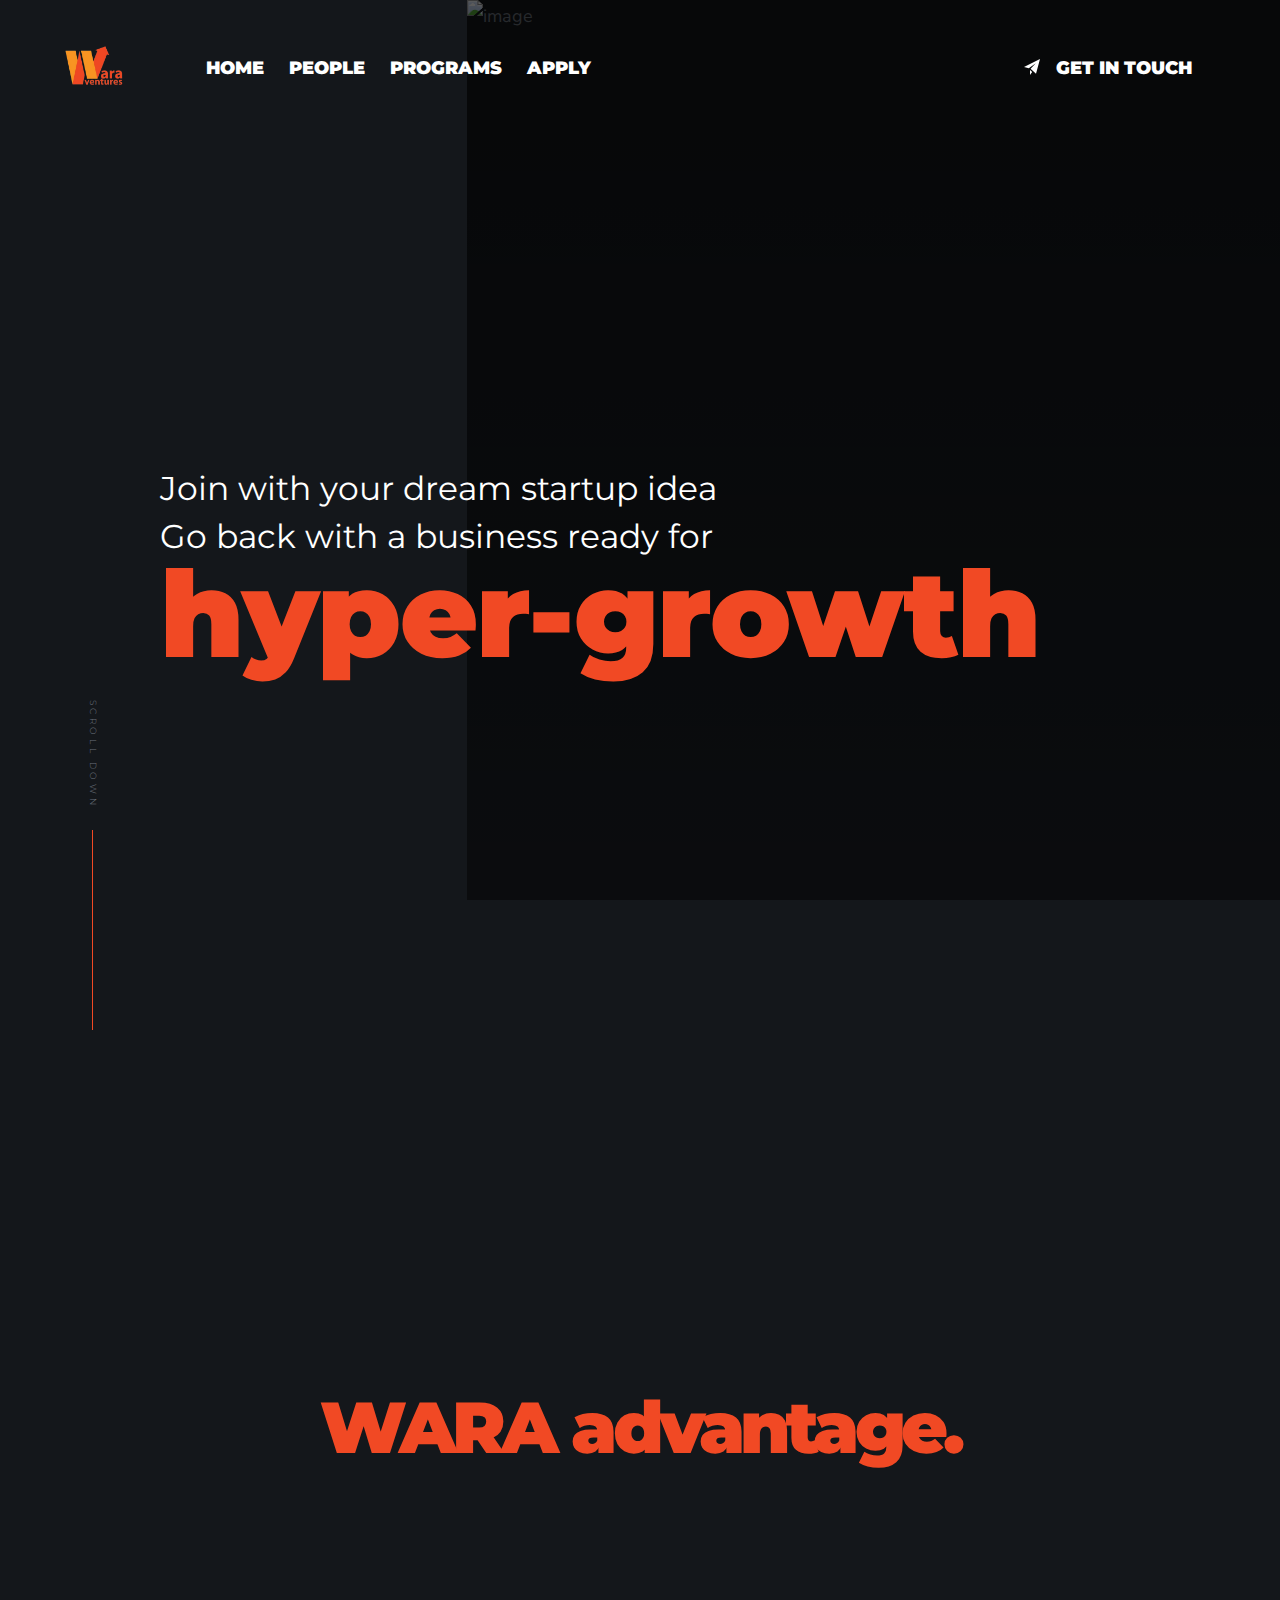
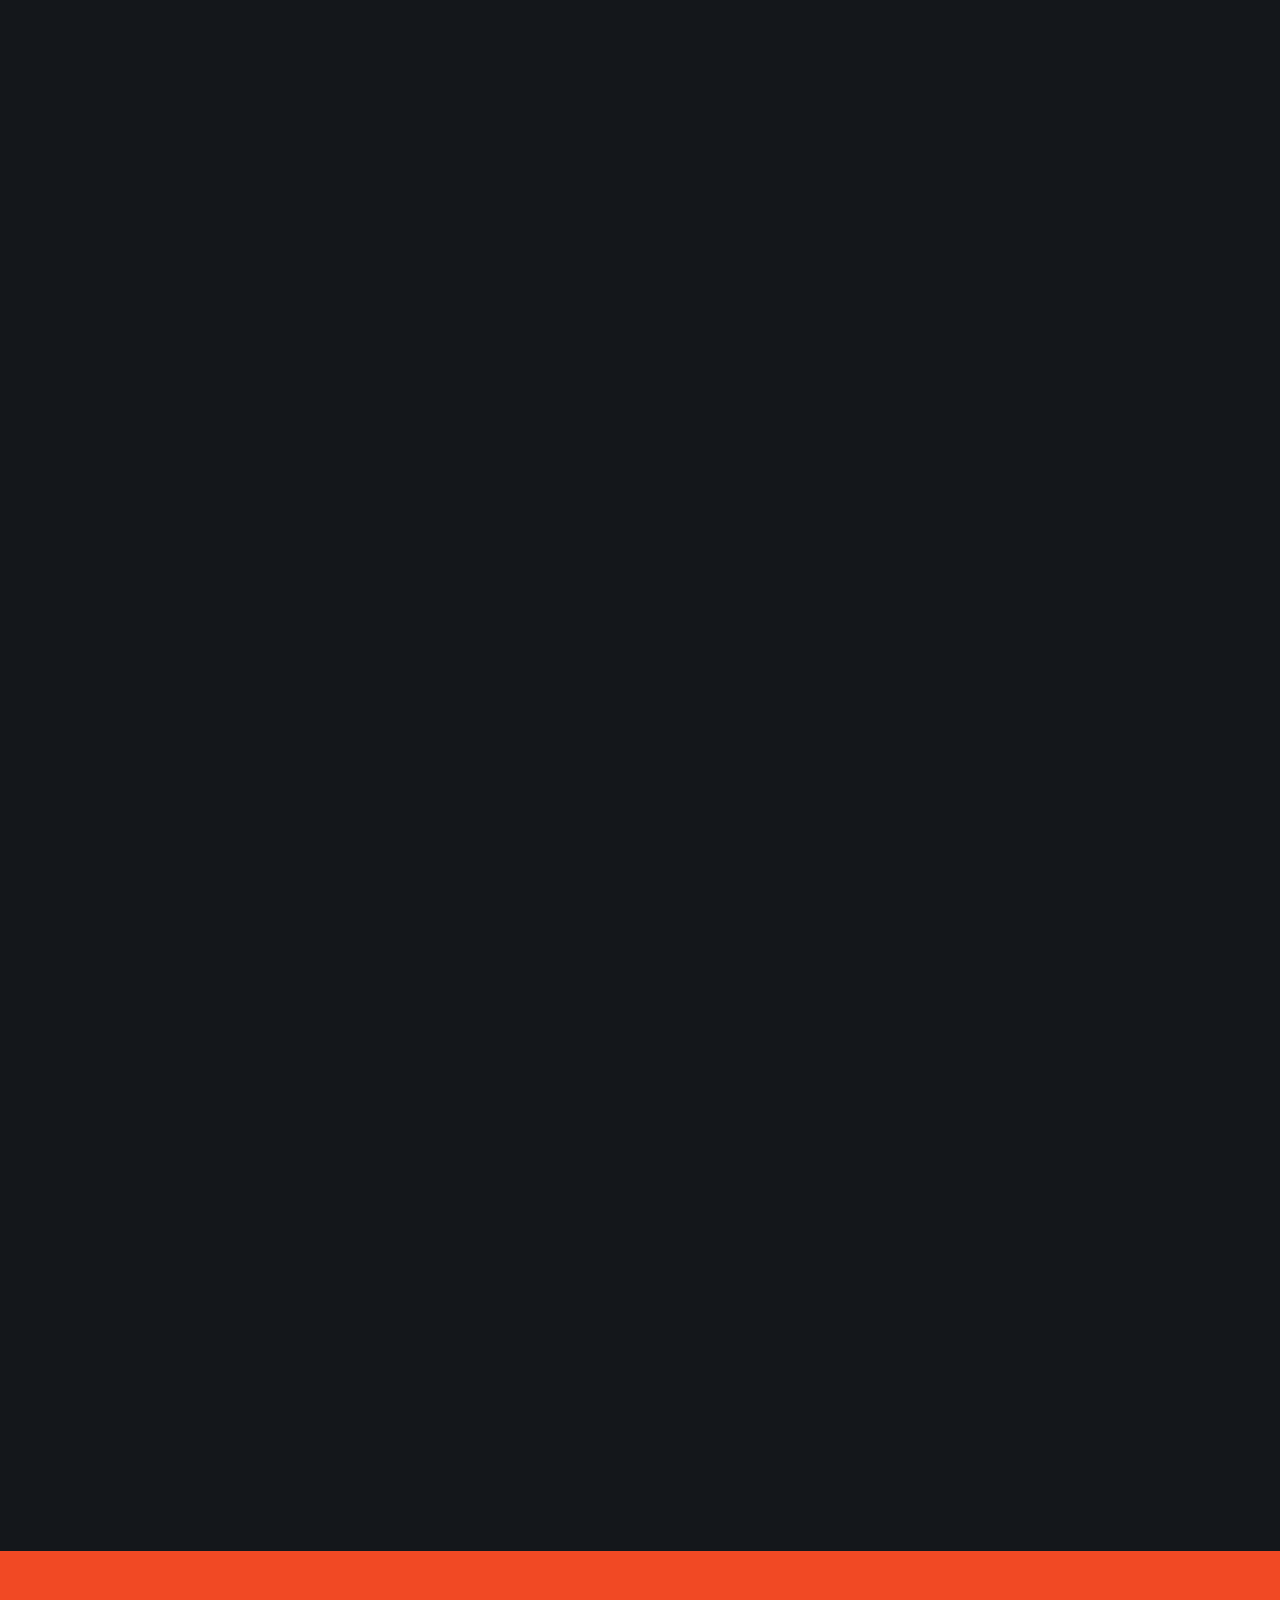
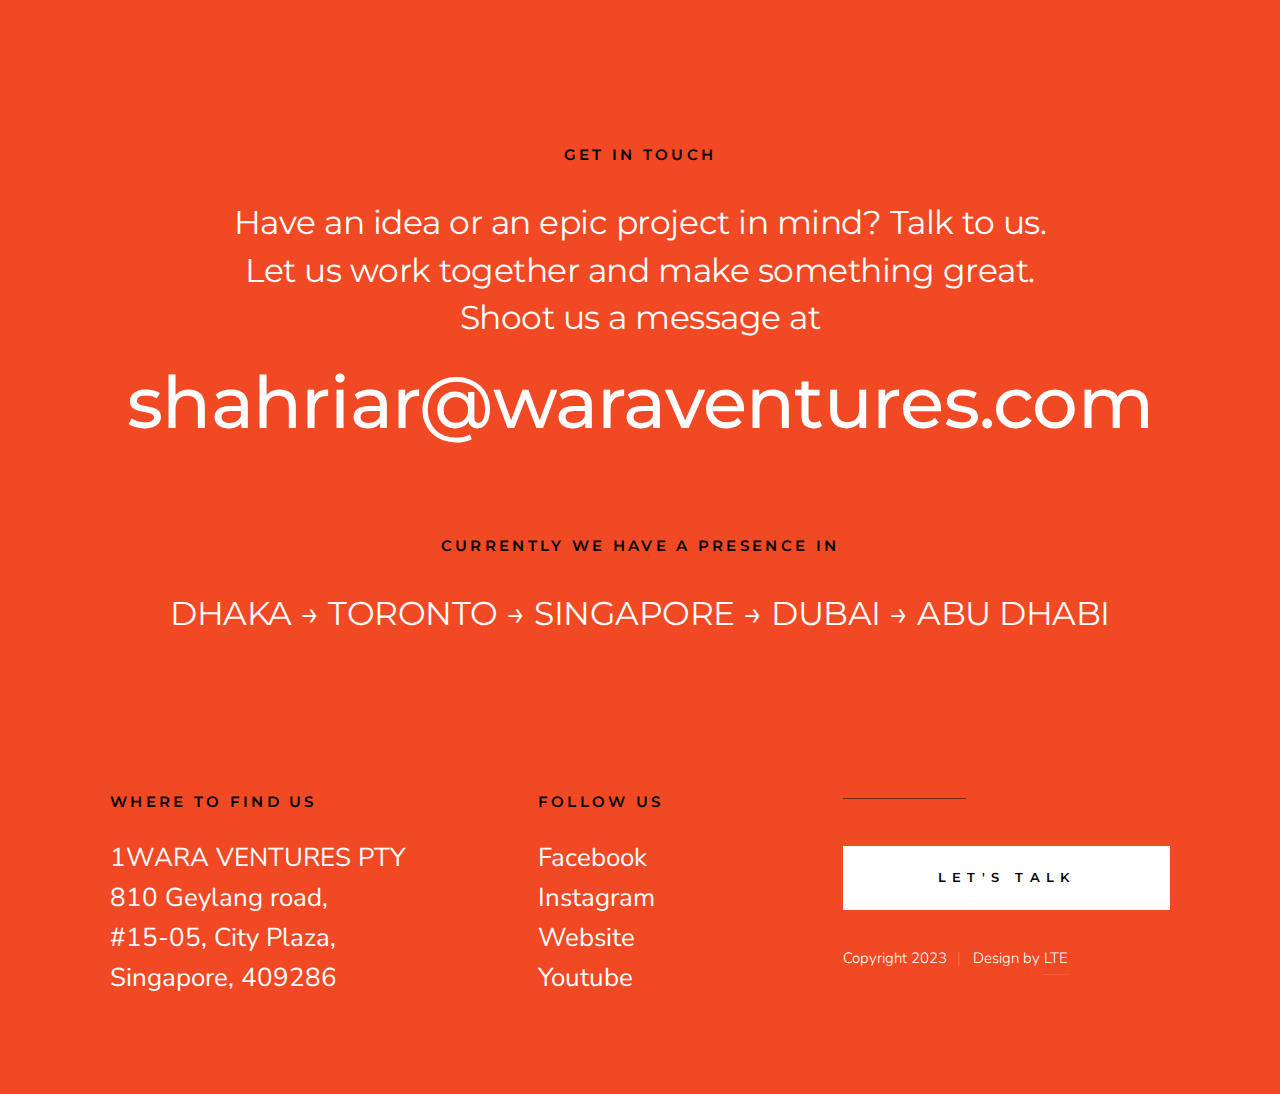
==== index.html @ aa0a1161 "Add files via upload" ====
<!DOCTYPE html>
<html class="no-js" lang="en">
<head>

    <!--- basic page needs
    ================================================== -->
    <meta charset="utf-8">
    <title>wara ventures</title>
    <meta name="description" content="">
    <meta name="author" content="">

    <!-- mobile specific metas
    ================================================== -->
    <meta name="viewport" content="width=device-width, initial-scale=1">

    <!-- CSS
    ================================================== -->
    <link rel="stylesheet" href="css/styles.css">
    <link rel="stylesheet" href="css/vendor.css">
    <link rel="stylesheet" href="css/additional.css">

    <!-- script
    ================================================== -->
    <script src="js/modernizr.js"></script>
    <script defer src="js/fontawesome/all.min.js"></script>

    <!-- favicons
    ================================================== -->
    <link rel="apple-touch-icon" sizes="180x180" href="images/wara_ventures_logo.png">
    <link rel="icon" type="image/png" sizes="32x32" href="images/wara_ventures_logo.png">
    <link rel="icon" type="image/png" sizes="16x16" href="images/wara_ventures_logo.pngg">
    <link rel="manifest" href="site.webmanifest">

 



    <link
    rel="stylesheet"
    href="https://cdnjs.cloudflare.com/ajax/libs/animate.css/4.1.1/animate.min.css"
  />

  <link href="https://unpkg.com/aos@2.3.1/dist/aos.css" rel="stylesheet">


















    <style>
 
 /* opening aniamation */
        /* @import url('https://fonts.googleapis.com/css2?family=Poppins:ital,wght@0,100;0,200;0,300;0,400;0,500;0,600;0,700;0,800;0,900;1,100;1,200;1,300;1,400;1,500;1,600;1,700;1,800;1,900&display=swap'); */
 
        
       .container_opening_page_animation {
         color: #e5e5e5;
         font-size: 50px;
         font-weight: 900;
         text-transform: uppercase;
         height: 90vh;
         display: flex;
         align-items: center;
         justify-content: center;
       }
       
       .animation_opening_page_animation {
         height:60px;
         overflow:hidden;
         margin-left: 1rem;
       }
       
       .animation_opening_page_animation > div > div {
         padding: 0.25rem 0.75rem;
         height:3.81rem;
         margin-bottom: 2.81rem;
         display:inline-block;
       }
       
       .animation_opening_page_animation div:first-child {
         animation: text-animation_opening_page_animation 20s 1;
       }
       
       /* .first div {
         background-color:#20a7d8;
       } */
       /* .second div {
         background-color:#CD921E;
       } */
       /* .third div {
         background-color:#c10528;
       } */
       
       @keyframes text-animation_opening_page_animation {
         0% {margin-top: 0;}
         10% {margin-top: 0;}
         20% {margin-top: -5.62rem;}
         30% {margin-top: -5.62rem;}
         40% {margin-top: -11.24rem;}
         60% {margin-top: -11.24rem;}
         70% {margin-top: -5.62rem;}
         80% {margin-top: -5.62rem;}
         90% {margin-top: 0;}
         100% {margin-top: 0;}
       }
       
       
       
       
       .animation_opening_page_animationa {
         height:60px;
         overflow:hidden;
         margin-left: 1rem;
       }
       
       .animation_opening_page_animationa > div > div {
         padding: 0.25rem 0.75rem;
         height:3.81rem;
         margin-bottom: 2.81rem;
         display:inline-block;
       }
       
       .animation_opening_page_animationa div:first-child {
         animation: text-animation_opening_page_animationa 30s 1;
       }
       
       /* .first div {
         background-color:#20a7d8;
       } */
       /* .second div {
         background-color:#CD921E;
       } */
       /* .third div {
         background-color:#c10528;
       } */
       
       @keyframes text-animation_opening_page_animationa {
         0% {margin-top: 0;}
         10% {margin-top: 0;}
         20% {margin-top: -5.62rem;}
         30% {margin-top: -5.62rem;}
         40% {margin-top: -11.24rem;}
         60% {margin-top: -11.24rem;}
         70% {margin-top: -5.62rem;}
         80% {margin-top: -5.62rem;}
         90% {margin-top: 0;}
         100% {margin-top: 0;}
       }
       
       
       /* Styles for screens with a maximum width of 767px (typical for mobile devices) */
       @media screen and (max-width: 1600px) {
         /* Add your mobile-specific CSS styles here */
         .container_opening_page_animation {
         font-size: 30px;
         height: 90vh;
         }
       }
       
       /* Styles for screens with a maximum width of 767px (typical for mobile devices) */
       @media screen and (max-width: 1024px) {
         /* Add your mobile-specific CSS styles here */
         .container_opening_page_animation {
         font-size: 25px;
         height: 90vh;
         }
       }
       
       /* Styles for screens with a maximum width of 767px (typical for mobile devices) */
       @media screen and (max-width: 767px) {
         /* Add your mobile-specific CSS styles here */
         
         .container_opening_page_animation {
         font-size: 15.5px;
         height: 90vh;
        
       }
       
       }
       
       /* Styles for screens with a maximum width of 480px */
       @media screen and (max-width: 480px) {
         /* Add your mobile-specific CSS styles here */
       
         .container_opening_page_animation {
         font-size: 10px;
         height: 90vh;
        
       }
       
       }
       
       










       /* opening animation */
        
       .space {
        
         font-family: 'Poppins', sans-serif;
         background-color: #151515;  
         z-index: 200;
         position: absolute;
         top: 0;
         left: 0;
         width: 100%;
         height: 100%;
         overflow: hidden;
         animation: space-fade-out 2s linear 4.5s 1 forwards;
         
       }
         
       @keyframes space-fade-out {
         from {
           opacity: 1;
         }
         to {
           opacity: 0;
         }
       }
       @keyframes starsMove {
         to {
           transform: translateY(100%);
         }
       }
       @keyframes smoke {
         30% {
           transform: scale(2);
           opacity: 1;
         }
         31% {
           opacity: 0.5;
         }
       }
       @keyframes rocketShake {
         from {
           transform: rotate(-0.5deg);
         }
         to {
           transform: rotate(0.5deg);
         }
       }
       @keyframes rocketMove {
         0% {
           transform: translateY(0);
         }
         30% {
           transform: translateY(-10%);
         }
         50% {
           transform: translateY(-15%);
         }
         70% {
           transform: translateY(0);
         }
         80% {
           transform: translateY(2%);
         }
         100% {
           transform: translateY(-100%);
         }
       }
       
       






       p{
        color: white;
    }









/* book */

*, *:after, *:before {
  -webkit-box-sizing: border-box;
  -moz-box-sizing: border-box;
  box-sizing: border-box;
}

 

 

ul {
  margin: 0;
  margin-top: 80px;
  padding: 0;
  list-style: none;
}

a {
  color: #777777;
  text-decoration: none;
}

.btnn {
  display: inline-block;
  text-transform: uppercase;
  border: 2px solid #777777;
  margin-top: 50px;
  font-size: 0.7em;
  font-weight: 700;
  line-height: 1em;
  padding: 0.1em 0.4em;
  text-align: center;
  -webkit-transition: color 0.3s, border-color 0.3s;
  -moz-transition: color 0.3s, border-color 0.3s;
  transition: color 0.3s, border-color 0.3s;
}

.btnn:hover {
  border-color: #f14924;
  color: #f14924 ;
}

/* basic grid, only for this demo */
.align {
    clear: both;
  margin-left: -50px ;
  /* width: 150%; */
  max-width: 1270px;
  /* text-align: center; */
}


@media screen and (max-width: 480px) {
        /* Add your mobile-specific CSS styles here */
    
        .align {
  clear: both;
  margin: auto  auto  ;
  width: 100%;
  max-width: 1270px;
  /* text-align: center; */

  padding-top: 100px;
}}




.align > li {
  width: 320px;
  min-height: 300px;
  display: inline-block;
  margin: 30px 20px 30px 30px;
  padding: 0 0 0 60px;
  vertical-align: top;
}
 
.book {
  position: relative;
  width: 100px;
  height: 150px;
  -webkit-perspective: 1000px;
  -moz-perspective: 1000px;
  perspective: 1000px;
  -webkit-transform-style: preserve-3d;
  -moz-transform-style: preserve-3d;
  transform-style: preserve-3d;
}

.book img{
  position: relative;
  width: 100px;
  height: 150px;
  -webkit-perspective: 1000px;
  -moz-perspective: 1000px;
  perspective: 1000px;
  -webkit-transform-style: preserve-3d;
  -moz-transform-style: preserve-3d;
  transform-style: preserve-3d;
}

/*
	2. background & color
*/
/* HARDCOVER FRONT */
.hardcover_front li:first-child {
  background-color: #eee;
  -webkit-backface-visibility: hidden;
  -moz-backface-visibility: hidden;
  backface-visibility: hidden;
}

/* reverse */
.hardcover_front li:last-child {
  background: #fffbec;
}

/* HARDCOVER BACK */
.hardcover_back li:first-child {
  background: #fffbec;
}

/* reverse */
.hardcover_back li:last-child {
  background: #fffbec;
}

.book_spine li:first-child {
  background: #eee;
}

.book_spine li:last-child {
  background: #333;
}

/* thickness of cover */
.hardcover_front li:first-child:after,
.hardcover_front li:first-child:before,
.hardcover_front li:last-child:after,
.hardcover_front li:last-child:before,
.hardcover_back li:first-child:after,
.hardcover_back li:first-child:before,
.hardcover_back li:last-child:after,
.hardcover_back li:last-child:before,
.book_spine li:first-child:after,
.book_spine li:first-child:before,
.book_spine li:last-child:after,
.book_spine li:last-child:before {
  background: #999;
}

/* page */
.page > li {
  background: -webkit-linear-gradient(left, #e1ddd8 0%, #fffbf6 100%);
  background: -moz-linear-gradient(left, #e1ddd8 0%, #fffbf6 100%);
  background: -ms-linear-gradient(left, #e1ddd8 0%, #fffbf6 100%);
  background: linear-gradient(to right, #e1ddd8 0%, #fffbf6 100%);
  box-shadow: inset 0px -1px 2px rgba(50, 50, 50, 0.1), inset -1px 0px 1px rgba(150, 150, 150, 0.2);
  border-radius: 0px 5px 5px 0px;
}

/*
	3. opening cover, back cover and pages
*/
.hardcover_front {
  -webkit-transform: rotateY(-34deg) translateZ(8px);
  -moz-transform: rotateY(-34deg) translateZ(8px);
  transform: rotateY(-34deg) translateZ(8px);
  z-index: 100;
}

.hardcover_back {
  -webkit-transform: rotateY(-15deg) translateZ(-8px);
  -moz-transform: rotateY(-15deg) translateZ(-8px);
  transform: rotateY(-15deg) translateZ(-8px);
}

.page li:nth-child(1) {
  -webkit-transform: rotateY(-28deg);
  -moz-transform: rotateY(-28deg);
  transform: rotateY(-28deg);
}

.page li:nth-child(2) {
  -webkit-transform: rotateY(-30deg);
  -moz-transform: rotateY(-30deg);
  transform: rotateY(-30deg);
}

.page li:nth-child(3) {
  -webkit-transform: rotateY(-32deg);
  -moz-transform: rotateY(-32deg);
  transform: rotateY(-32deg);
}

.page li:nth-child(4) {
  -webkit-transform: rotateY(-34deg);
  -moz-transform: rotateY(-34deg);
  transform: rotateY(-34deg);
}

.page li:nth-child(5) {
  -webkit-transform: rotateY(-36deg);
  -moz-transform: rotateY(-36deg);
  transform: rotateY(-36deg);
}

/*
	4. position, transform & transition
*/
.hardcover_front,
.hardcover_back,
.book_spine,
.hardcover_front li,
.hardcover_back li,
.book_spine li {
  position: absolute;
  top: 0;
  left: 0;
  width: 100%;
  height: 100%;
  -webkit-transform-style: preserve-3d;
  -moz-transform-style: preserve-3d;
  transform-style: preserve-3d;
}

.hardcover_front,
.hardcover_back {
  -webkit-transform-origin: 0% 100%;
  -moz-transform-origin: 0% 100%;
  transform-origin: 0% 100%;
}

.hardcover_front {
  -webkit-transition: all 0.8s ease, z-index 0.6s;
  -moz-transition: all 0.8s ease, z-index 0.6s;
  transition: all 0.8s ease, z-index 0.6s;
}

/* HARDCOVER front */
.hardcover_front li:first-child {
  cursor: default;
  -webkit-user-select: none;
  -moz-user-select: none;
  user-select: none;
  -webkit-transform: translateZ(2px);
  -moz-transform: translateZ(2px);
  transform: translateZ(2px);
}

.hardcover_front li:last-child {
  -webkit-transform: rotateY(180deg) translateZ(2px);
  -moz-transform: rotateY(180deg) translateZ(2px);
  transform: rotateY(180deg) translateZ(2px);
}

/* HARDCOVER back */
.hardcover_back li:first-child {
  -webkit-transform: translateZ(2px);
  -moz-transform: translateZ(2px);
  transform: translateZ(2px);
}

.hardcover_back li:last-child {
  -webkit-transform: translateZ(-2px);
  -moz-transform: translateZ(-2px);
  transform: translateZ(-2px);
}

/* thickness of cover */
.hardcover_front li:first-child:after,
.hardcover_front li:first-child:before,
.hardcover_front li:last-child:after,
.hardcover_front li:last-child:before,
.hardcover_back li:first-child:after,
.hardcover_back li:first-child:before,
.hardcover_back li:last-child:after,
.hardcover_back li:last-child:before,
.book_spine li:first-child:after,
.book_spine li:first-child:before,
.book_spine li:last-child:after,
.book_spine li:last-child:before {
  position: absolute;
  top: 0;
  left: 0;
}

/* HARDCOVER front */
.hardcover_front li:first-child:after,
.hardcover_front li:first-child:before {
  width: 4px;
  height: 100%;
}

.hardcover_front li:first-child:after {
  -webkit-transform: rotateY(90deg) translateZ(-2px) translateX(2px);
  -moz-transform: rotateY(90deg) translateZ(-2px) translateX(2px);
  transform: rotateY(90deg) translateZ(-2px) translateX(2px);
}

.hardcover_front li:first-child:before {
  -webkit-transform: rotateY(90deg) translateZ(158px) translateX(2px);
  -moz-transform: rotateY(90deg) translateZ(158px) translateX(2px);
  transform: rotateY(90deg) translateZ(158px) translateX(2px);
}

.hardcover_front li:last-child:after,
.hardcover_front li:last-child:before {
  width: 4px;
  height: 160px;
}

.hardcover_front li:last-child:after {
  -webkit-transform: rotateX(90deg) rotateZ(90deg) translateZ(80px) translateX(-2px) translateY(-78px);
  -moz-transform: rotateX(90deg) rotateZ(90deg) translateZ(80px) translateX(-2px) translateY(-78px);
  transform: rotateX(90deg) rotateZ(90deg) translateZ(80px) translateX(-2px) translateY(-78px);
}

.hardcover_front li:last-child:before {
  box-shadow: 0px 0px 30px 5px #333;
  -webkit-transform: rotateX(90deg) rotateZ(90deg) translateZ(-140px) translateX(-2px) translateY(-78px);
  -moz-transform: rotateX(90deg) rotateZ(90deg) translateZ(-140px) translateX(-2px) translateY(-78px);
  transform: rotateX(90deg) rotateZ(90deg) translateZ(-140px) translateX(-2px) translateY(-78px);
}

/* thickness of cover */
.hardcover_back li:first-child:after,
.hardcover_back li:first-child:before {
  width: 4px;
  height: 100%;
}

.hardcover_back li:first-child:after {
  -webkit-transform: rotateY(90deg) translateZ(-2px) translateX(2px);
  -moz-transform: rotateY(90deg) translateZ(-2px) translateX(2px);
  transform: rotateY(90deg) translateZ(-2px) translateX(2px);
}

.hardcover_back li:first-child:before {
  -webkit-transform: rotateY(90deg) translateZ(158px) translateX(2px);
  -moz-transform: rotateY(90deg) translateZ(158px) translateX(2px);
  transform: rotateY(90deg) translateZ(158px) translateX(2px);
}

.hardcover_back li:last-child:after,
.hardcover_back li:last-child:before {
  width: 4px;
  height: 160px;
}

.hardcover_back li:last-child:after {
  -webkit-transform: rotateX(90deg) rotateZ(90deg) translateZ(80px) translateX(2px) translateY(-78px);
  -moz-transform: rotateX(90deg) rotateZ(90deg) translateZ(80px) translateX(2px) translateY(-78px);
  transform: rotateX(90deg) rotateZ(90deg) translateZ(80px) translateX(2px) translateY(-78px);
}

.hardcover_back li:last-child:before {
  box-shadow: 10px -1px 80px 20px #666;
  -webkit-transform: rotateX(90deg) rotateZ(90deg) translateZ(-140px) translateX(2px) translateY(-78px);
  -moz-transform: rotateX(90deg) rotateZ(90deg) translateZ(-140px) translateX(2px) translateY(-78px);
  transform: rotateX(90deg) rotateZ(90deg) translateZ(-140px) translateX(2px) translateY(-78px);
}

/* BOOK SPINE */
.book_spine {
  -webkit-transform: rotateY(60deg) translateX(-5px) translateZ(-12px);
  -moz-transform: rotateY(60deg) translateX(-5px) translateZ(-12px);
  transform: rotateY(60deg) translateX(-5px) translateZ(-12px);
  width: 16px;
  z-index: 0;
}

.book_spine li:first-child {
  -webkit-transform: translateZ(2px);
  -moz-transform: translateZ(2px);
  transform: translateZ(2px);
}

.book_spine li:last-child {
  -webkit-transform: translateZ(-2px);
  -moz-transform: translateZ(-2px);
  transform: translateZ(-2px);
}

/* thickness of book spine */
.book_spine li:first-child:after,
.book_spine li:first-child:before {
  width: 4px;
  height: 100%;
}

.book_spine li:first-child:after {
  -webkit-transform: rotateY(90deg) translateZ(-2px) translateX(2px);
  -moz-transform: rotateY(90deg) translateZ(-2px) translateX(2px);
  transform: rotateY(90deg) translateZ(-2px) translateX(2px);
}

.book_spine li:first-child:before {
  -webkit-transform: rotateY(-90deg) translateZ(-12px);
  -moz-transform: rotateY(-90deg) translateZ(-12px);
  transform: rotateY(-90deg) translateZ(-12px);
}

.book_spine li:last-child:after,
.book_spine li:last-child:before {
  width: 4px;
  height: 16px;
}

.book_spine li:last-child:after {
  -webkit-transform: rotateX(90deg) rotateZ(90deg) translateZ(8px) translateX(2px) translateY(-6px);
  -moz-transform: rotateX(90deg) rotateZ(90deg) translateZ(8px) translateX(2px) translateY(-6px);
  transform: rotateX(90deg) rotateZ(90deg) translateZ(8px) translateX(2px) translateY(-6px);
}

.book_spine li:last-child:before {
  box-shadow: 5px -1px 100px 40px rgba(0, 0, 0, 0.2);
  -webkit-transform: rotateX(90deg) rotateZ(90deg) translateZ(-210px) translateX(2px) translateY(-6px);
  -moz-transform: rotateX(90deg) rotateZ(90deg) translateZ(-210px) translateX(2px) translateY(-6px);
  transform: rotateX(90deg) rotateZ(90deg) translateZ(-210px) translateX(2px) translateY(-6px);
}

.page,
.page > li {
  position: absolute;
  top: 0;
  left: 0;
  -webkit-transform-style: preserve-3d;
  -moz-transform-style: preserve-3d;
  transform-style: preserve-3d;
}

.page {
  width: 100%;
  height: 98%;
  top: 1%;
  left: 3%;
  z-index: 10;
}

.page > li {
  width: 100%;
  height: 100%;
  -webkit-transform-origin: left center;
  -moz-transform-origin: left center;
  transform-origin: left center;
  -webkit-transition-property: transform;
  -moz-transition-property: transform;
  transition-property: transform;
  -webkit-transition-timing-function: ease;
  -moz-transition-timing-function: ease;
  transition-timing-function: ease;
}

.page > li:nth-child(1) {
  -webkit-transition-duration: 0.6s;
  -moz-transition-duration: 0.6s;
  transition-duration: 0.6s;
}

.page > li:nth-child(2) {
  -webkit-transition-duration: 0.6s;
  -moz-transition-duration: 0.6s;
  transition-duration: 0.6s;
}

.page > li:nth-child(3) {
  -webkit-transition-duration: 0.4s;
  -moz-transition-duration: 0.4s;
  transition-duration: 0.4s;
}

.page > li:nth-child(4) {
  -webkit-transition-duration: 0.5s;
  -moz-transition-duration: 0.5s;
  transition-duration: 0.5s;
}

.page > li:nth-child(5) {
  -webkit-transition-duration: 0.6s;
  -moz-transition-duration: 0.6s;
  transition-duration: 0.6s;
}

/*
	5. events
*/
.book:hover > .hardcover_front {
  -webkit-transform: rotateY(-145deg) translateZ(0);
  -moz-transform: rotateY(-145deg) translateZ(0);
  transform: rotateY(-145deg) translateZ(0);
  z-index: 0;
}

.book:hover > .page li:nth-child(1) {
  -webkit-transform: rotateY(-30deg);
  -moz-transform: rotateY(-30deg);
  transform: rotateY(-30deg);
  -webkit-transition-duration: 1.5s;
  -moz-transition-duration: 1.5s;
  transition-duration: 1.5s;
}

.book:hover > .page li:nth-child(2) {
  -webkit-transform: rotateY(-35deg);
  -moz-transform: rotateY(-35deg);
  transform: rotateY(-35deg);
  -webkit-transition-duration: 1.8s;
  -moz-transition-duration: 1.8s;
  transition-duration: 1.8s;
}

.book:hover > .page li:nth-child(3) {
  -webkit-transform: rotateY(-118deg);
  -moz-transform: rotateY(-118deg);
  transform: rotateY(-118deg);
  -webkit-transition-duration: 1.6s;
  -moz-transition-duration: 1.6s;
  transition-duration: 1.6s;
}

.book:hover > .page li:nth-child(4) {
  -webkit-transform: rotateY(-130deg);
  -moz-transform: rotateY(-130deg);
  transform: rotateY(-130deg);
  -webkit-transition-duration: 1.4s;
  -moz-transition-duration: 1.4s;
  transition-duration: 1.4s;
}

.book:hover > .page li:nth-child(5) {
  -webkit-transform: rotateY(-140deg);
  -moz-transform: rotateY(-140deg);
  transform: rotateY(-140deg);
  -webkit-transition-duration: 1.2s;
  -moz-transition-duration: 1.2s;
  transition-duration: 1.2s;
}

/*
	6. Bonus
*/
/* cover CSS */
.coverDesign {
  position: absolute;
  top: 0;
  left: 0;
  bottom: 0;
  right: 0;
  overflow: hidden;
  -webkit-backface-visibility: hidden;
  -moz-backface-visibility: hidden;
  backface-visibility: hidden;
}

.coverDesign::after {
  background-image: -webkit-linear-gradient(-135deg, rgba(255, 255, 255, 0.45) 0%, transparent 100%);
  background-image: -moz-linear-gradient(-135deg, rgba(255, 255, 255, 0.45) 0%, transparent 100%);
  background-image: linear-gradient(-135deg, rgba(255, 255, 255, 0.45) 0%, rgba(0, 0, 0, 0) 100%);
  position: absolute;
  top: 0;
  left: 0;
  bottom: 0;
  right: 0;
}

.coverDesign h1 {
  color: #fff;
  font-size: 2.2em;
  letter-spacing: 0.05em;
  text-align: center;
  margin: 54% 0 0 0;
  text-shadow: -1px -1px 0 rgba(0, 0, 0, 0.1);
}

.coverDesign p {
  color: #f8f8f8;
  font-size: 1em;
  text-align: center;
  text-shadow: -1px -1px 0 rgba(0, 0, 0, 0.1);
}

.yellow {
  background-color: #f1c40f;
  background-image: -webkit-linear-gradient(top, #f1c40f 58%, #e7ba07 0%);
  background-image: -moz-linear-gradient(top, #f1c40f 58%, #e7ba07 0%);
  background-image: linear-gradient(to bottom, #f1c40f 58%, #e7ba07 0%);
}

.blue {
  background-color: #3498db;
  background-image: -webkit-linear-gradient(top, #3498db 58%, #2a90d4 0%);
  background-image: -moz-linear-gradient(top, #3498db 58%, #2a90d4 0%);
  background-image: linear-gradient(to bottom, #3498db 58%, #2a90d4 0%);
}

.grey {
  background-color: #f8e9d1;
  background-image: -webkit-linear-gradient(top, #f8e9d1 58%, #e7d5b7 0%);
  background-image: -moz-linear-gradient(top, #f8e9d1 58%, #e7d5b7 0%);
  background-image: linear-gradient(to bottom, #f8e9d1 58%, #e7d5b7 0%);
}

/* Basic ribbon */
.ribbon {
  color: #fff;
  display: block;
  font-size: 0.7em;
  position: absolute;
  top: 11px;
  right: 1px;
  width: 40px;
  height: 20px;
  line-height: 20px;
  letter-spacing: 0.15em;
  text-align: center;
  -webkit-transform: rotateZ(45deg) translateZ(1px);
  -moz-transform: rotateZ(45deg) translateZ(1px);
  transform: rotateZ(45deg) translateZ(1px);
  -webkit-backface-visibility: hidden;
  -moz-backface-visibility: hidden;
  backface-visibility: hidden;
  z-index: 10;
}
.ribbon.new {
  background: #63c930;
}
.ribbon.new:before, .ribbon.new:after {
  border-bottom: 20px solid #63c930;
}
.ribbon.bestseller {
  background: #c0392b;
}
.ribbon.bestseller:before, .ribbon.bestseller:after {
  border-bottom: 20px solid #c0392b;
}

.ribbon::before,
.ribbon::after {
  position: absolute;
  top: -20px;
  width: 0;
  height: 0;
  border-top: 20px solid transparent;
}

.ribbon::before {
  left: -20px;
  border-left: 20px solid transparent;
}

.ribbon::after {
  right: -20px;
  border-right: 20px solid transparent;
}

/* figcaption */
figcaption.ccc {
 
 
  text-align: left;
  position: absolute;
  bottom: -20%;
  left: 160px;
  width: 200px;
 

  font-family: var(--font-2);
    font-weight: 500;
    font-size: var(--text-lg);
    line-height: var(--vspace-1_25);
 
    margin-bottom: var(--vspace-0_5);
}

.btnn_outside_book{
  margin-top: -60%;
  background-color: #f14924;
  color: white;
  padding: 5px 10px;
  border-radius: 100px;
  font-size: 1.5rem;
}
  

 

/* Media Queries */
@media screen and (max-width: 37.8125em) {
  .align > li {
    width: 100%;
    min-height: 300px;
    height: auto;
    padding: 0;
    margin: 0 0 0px 5px;
 
  }

  .book {
    margin: 0 auto;
    
  }

  figcaption.ccc{
    text-align: center;
  
    width: 320px;
    top: 180px;
    padding-left: 0;
    left: -95px;
    font-size: 90%;

    font-size: var(--text-md);
        line-height: var(--vspace-1);
        
  }

  .component_book{
    margin-top: 20px;
    padding-bottom: 40px;
  }
 
  
}


 




/* Gradient Background Follows Cursor */

/* Gradient CSS */
/* .blob {
    display: flex;
    justify-content: center;
    align-items: center;
    width: 650px;
    height: 650px;
    border-radius: 100%;
    background-image: linear-gradient(#f99522 10%, #f8a145);
    filter: blur(450px);
    transition: all 450ms ease-out;
    position: fixed;
    pointer-events: none;
    left: 0;
    top: 0;
    transform: translate(calc(-50% + 15px), -50%);
    z-index: 1;
} */


    #portfolio{
      margin-top: -270px;
    }

    .s-portfolio__list{
      margin-top: -170px;
    }



    /* Media Queries */
    @media screen and (max-width: 1200PX) {
  #portfolio{
      margin-top: -200px;
    }
}
@media screen and (max-width: 500PX) {
  #portfolio{
      margin-top: -200px;
    }
}

@media screen and (max-width: 400PX) {
  #portfolio{
      margin-top: -150px;
    }
}



    /* Media Queries */
    @media screen and (max-width: 800PX) {
      .s-portfolio__list{
      margin-top: -150px;
    }

}
 
@media screen and (max-width: 600PX) {
  .s-portfolio__list{
      margin-top: -100px;
    }

    #portfolio{
      margin-bottom: -10px;
    }
}


@media screen and (max-width: 500PX) {
  .s-portfolio__list{
      margin-top: -140px;
    }
  
}



.service-icon{
  padding-bottom: 80px;
}
 </style>













</head>
 


      <!-- Opening Animation
    ================================================== -->

<!-- 
<div id="opening-animation" class="container_opening_page_animation space">
    <section class="animation_opening_page_animation"  >
    <div class="first"><div>Join with</div></div>
    <div class="second"><div>Go back with</div></div>
  </section>

  
  <section class="animation_opening_page_animationa animate__animated animate__slideInRight" style=" animation-duration: 2.0s;" >
    <div class="first"><div>your dream startup idea</div></div>
    <div class="second"><div>a business ready for hyper-growth</div></div>
  </section>

 
    
</div> -->

<!-- <div class="blob"></div> -->
<body id="top">

      <!-- preloader
    ================================================== -->
    <!-- <div id="preloader">
        <div id="loader" class="dots-fade">
            <div></div>
            <div></div>
            <div></div>
        </div>
        
    </div> -->
    <!-- <div transition-style="in:circle:hesitate" style="animation-duration: 4s;"> -->

   
    <!-- <div> -->
   
      <main>
 
        <!--Gradient-->
         
         
            <!-- header
            ================================================== -->
            <header class="s-header  animate__slower">


              <!-- <header class="s-header animate__animated animate__fadeInDownBig  "> -->
        
                <div class="s-header__logo">
                    <a href="index.html">
                        <img class="button" cursor="link" src="images/wara_ventures_logo.png" alt="Homepage">
                    </a>
                </div>
        
                <div class="s-header__content">
            
                    <nav class="s-header__nav-wrap " >
                        <ul class="s-header__nav  ">
                          <li><a href="index.html" title="Home">Home</a></li>
                          <li><a href="people.html" title="People">People</a></li>
                          <li><a  href="program.html" title="Program">Programs</a></li>
                            <li><a  href="apply.html" title="Apply">Apply</a></li>
                        </ul>
                    </nav> <!-- end s-header__nav-wrap -->
        

                
                    <a href="https://mail.google.com/mail/?view=cm&to=shahriar@waraventures.com" class="btn btn--primary btn--small  get_in_touch" style="background-color: transparent; border: none; 
                     list-style: none;
    font-family: var(--font-2);
    font-weight: 900;
    font-size: 1.8rem;
    line-height: 6rem;
    padding-top: 1.4rem;
    padding-bottom: 1.4rem;
    margin: 0;
    text-transform: uppercase;
    letter-spacing: 0em; 
    color: var(--color-white); 
                   ">
                        <svg xmlns="http://www.w3.org/2000/svg" width="24" height="24" viewBox="0 0 24 24"><path d="M24 0l-6 22-8.129-7.239 7.802-8.234-10.458 7.227-7.215-1.754 24-12zm-15 16.668v7.332l3.258-4.431-3.258-2.901z"/></svg>
                        Get In Touch
                    </a>
        
                </div> <!-- end header-content -->
        
                <a class="s-header__menu-toggle" href="#0"><span>Menu</span></a>
        
            </header> <!-- end s-header -->

 
            
            <div transition-style="in:square:center"  >
             
            <!-- hero
            ================================================== -->
            <section id="hero" class="s-hero target-section">
        
                <div class="s-hero__bg">
                    <div class="gradient-overlay"></div>
                   <img class="thumbnail" src="images/AA.png" alt="image">
            
                </div>
        
        
               
                <div class="row s-hero__content">
                    <div class="column">
        
                        
        
                        
                        <div class="s-hero__content-about">
        
                            <p class="animate__animated animate__backInDown animate__slower  ">
                              <!-- <p class="  "> -->
                            Join with your dream startup idea<br>Go back with a business ready for
                            </p>
        
                            <h1 class="animate__animated animate__backInUp animate__slower  button">
                              
                              <!-- <h1 class=" "> -->
                               hyper-growth</h1>
                            
                            <footer>
                              <div class="s-hero__content-social button">
                                  <a href="https://www.facebook.com/ShahriarsUncommonSense"><i class="fab fa-facebook-f     animate__animated animate__fadeInBottomLeft     " aria-hidden="true"></i></a>
                                  <a href=" https://shahriaramin.net/"><i class="fa fa-globe    animate__animated animate__fadeInUp  " aria-hidden="true"></i></a>
                                  <a href="https://www.instagram.com/shahriars.uncommon.sense/"><i class="fab fa-instagram    animate__animated animate__fadeInUp  " aria-hidden="true"></i></a>
                                  <a href="https://www.youtube.com/channel/UCNzhU3emFzoZzQgG5_3dT3A/videos"><i class="fab fa-youtube   animate__animated animate__fadeInBottomRight  " aria-hidden="true"></i></a>
                              </div>
                          </footer>
                       
             
                        </div>
        
                       
                        
                   
        
                    </div>
                </div>
        
                <!-- <div class="s-hero__video">
                    <a class="s-hero__video-link" href="https://player.vimeo.com/video/117310401?color=01aef0&amp;title=0&amp;byline=0&amp;portrait=0" data-lity="">
                        <svg xmlns="http://www.w3.org/2000/svg" width="24" height="24" viewBox="0 0 24 24"><path d="M21 12l-18 12v-24z"/></svg>
                        <span class="s-hero__video-text">Play Video</span>
                    </a>
                </div> -->
        
                <div class="s-hero__scroll">
                    <a href="#about" class="s-hero__scroll-link smoothscroll button" cursor="link">
                        Scroll Down
                    </a>
                </div>
        
            </section> <!-- end s-hero -->
          </div>  

         
        
        
            <!-- about
            ================================================== -->
            <section id="about" class="s-about">
        
                <div class="horizontal-line"></div>
        
                <div class="row">
                    <div class="column large-12  ">
        
                        <div class="section-title button" cursor="link" data-num="01" data-aos="zoom-out-up" data-aos-duration="2000">
                            <h3 class="h6">WARA Advantage</h3>
                        </div>
        
                    </div>
        
                    <!-- <div class="column large-12 w-900-stack s-about__intro-text">
                        <h1 class="display-1 button" cursor="link" data-aos="fade-up">
                            Most startups fail for three reasons:
                        </h1>
        
                        <p class="lead" data-aos="fade-up" >
                            <li style="padding-left: 40px;">
                                Lacking people capability
                            </li>
                            <li style="padding-left: 40px;">
                                Business-model issues
                            </li>
                            <li style="padding-left: 40px;"> 
                                Inability to scale
                            </li>
                          
                        </p>
                    </div> -->


                    <!-- <div class="row narrower s-contact__top h-text-center">
                      <div class="column">
                       
                          <h1 class="display-1">
                            We are a scalability-focused startup incubator that ignites explosive growth in your revenue
                            base through our
                          </h1>

                          <div class="column second_section_big_letter">
                            <h1 class="s-contact__email">
                              WARA advantage
                            </h1>
                        </div>
                      </div>
                  </div>   -->


 



            <!-- contact
            ================================================== -->
            <section class=" ">
        
              <div class="row narrower s-contact__top h-text-center">
                  <div class="column">
                
                    <h1 class="display-1 s-hero__content-about " data-aos="fade-up"  >
                 



                      <div class="column item item-process button" cursor="link" data-aos="fade-up">
                         
                        <p data-aos="fade-left" data-aos-duration="2000">
                           We are a scalability-focused startup incubator that ignites explosive growth in your revenue
                      base through our
                        </p>
                    </div>



                    </h1>
                  </div>
              </div>  
      
              <div class="row h-text-center">
                <div class="column">
                  <p class="s-contact__email button  wara_advantage" style="  
                  font-weight: 900;
               
               
                  line-height: 0.8;
                  color: var(--color-1);
               
                  margin-bottom: 0;
                 
                  position: relative;
                  letter-spacing: -0.07em;
 
                  ">
                  WARA advantage.
                  </p>
              </div>
              </div>
 

        
              
      
          </section>  <!-- end s-contact -->
          
         

                  
        
                    <!-- <div class="column large-6 w-900-stack s-about__photo-block button" cursor="link">
                        <div class="s-about__photo" data-aos="flip-left"
                        data-aos-easing="ease-out-cubic"
                        data-aos-duration="2000"></div>
                    </div> -->
                </div>
        <br><br><br>
        
                <div class="row narrower s-clients__top h-text-center">
                    <div class="column">
                        <h1 class="display-1 animate__animated animate__pulse 	animate__infinite animate__slower" data-aos="fade-up">
                          
                          <p class="s-contact__email button  what_wara_advantage" style="  
                          font-weight: 900;
                       
                       
                          line-height: 0.8;
                      
                       
                          margin-bottom: 0;
                         
                          position: relative;
                          letter-spacing: -0.07em;
         
                          ">
                         What gives you Wara Advantage?
                          </p>
                        </h1>
                    </div>
                </div>  
        
                <div class="row block-large-1-3 block-tab-full s-about__process item-list" style="margin-top: 30px;">
                    <div class="column item item-process button" cursor="link" data-aos="fade-up">
                        <h3 class="item-title "  data-aos="fade-right"
                        data-aos-duration="1000">Unapologetically Founder-First</h3>
                        <p data-aos="fade-left" data-aos-duration="2000">
                          Our zeroed-in focus on training and mentoring people
ensures a guaranteed win for all parties
                        </p>
                    </div>
                    <div class="column item item-process button" cursor="link" data-aos="fade-up">
                        <h3 class="item-title " data-aos="fade-up"
                        data-aos-duration="1000">Unashamedly Scale-Focused</h3>
                        <p data-aos="fade-up" data-aos-duration="2000">
                          Our scale-first approach ensures founders come to us as
                          product experts and go back as business model experts
                        </p>
                    </div>
                    <div class="column item item-process button" cursor="link" data-aos="fade-up">
                        <h3 class="item-title  " data-aos="fade-left"
                        data-aos-duration="1000">Uniting the best of both</h3>
                        <p data-aos="fade-right" data-aos-duration="2000">
                          We combine traditional business expertise of generating high
revenue with startup agility to ensure revenue hypergrowth
                        </p>
                    </div>
                    <!-- <div class="column item item-process" data-aos="fade-up">
                        <h3 class="item-title">Launch</h3>
                        <p>
                        Deserunt rerum perspiciatis quaerat quam numquam assumenda neque. 
                        Quis dolores totam voluptatibus molestiae non. Quae exercitationem 
                        cum numquam repudiandae. Beatae eum quae. Ut ex unde rem quod 
                        ipsum consequatur. blanditiis temporibus pariatur voluptatibus molestiae.
                        </p>
                    </div> -->
                </div>
        
            </section> <!-- end s-about -->
        
        
            <!-- services
            ================================================== -->
            <section id="services" class="s-services">
        
                <div class="row">
                    <div class="column large-12">
                        <div class="section-title button" cursor="link" data-num="02"  data-aos="zoom-out-up" data-aos-duration="2000">
                            <h3 class="h6">Our Services</h3>
                        </div>
                    </div>
                    <!-- <div class="column large-6 w-900-stack">
                        <h1 class="display-1 button" cursor="link" data-aos="fade-up">
                Lorem ipsum dolor sit amet consectetur adipisicing elit. Incidunt dolore ipsum quis animi magni?
                        </h1>
                    </div>
                    <div class="column large-6 w-900-stack s-about__photo-block">
                        <div class="s-about__photo button" cursor="link" data-aos="flip-right"
                        data-aos-easing="ease-out-cubic"
                        data-aos-duration="2000"></div>
                    </div> -->
                </div>
        
                <div class="row block-large-1-3 block-tab-full s-services__services item-list" style="margin-top: 5px;">
                    <div class="column item item-service button" cursor="link" data-aos="fade-up">
                        <span class="service-icon service-icon--product-design animate__animated animate__bounce 	  animate__slower  "></span>
                        <h3 class="item-title " data-aos="fade-right"
                        data-aos-duration="1000" >Founder Training</h3>
                        <p data-aos="fade-left" data-aos-duration="2000" >
                            Our business strategy and GTM focused 8-week bootcamp using our proprietary model will
                            ensure a strong capability lift for all startups
                        </p>
                    </div>
                    <div class="column item item-service button" cursor="link" data-aos="fade-up">
                        <span class="service-icon service-icon--branding animate__animated animate__bounce 	  animate__slower animate__delay-1s"></span>
                        <h3 class="item-title" data-aos="fade-up"
                        data-aos-duration="1000">Scale Support</h3>
                        <p data-aos="fade-up" data-aos-duration="2000">
                            Our one-to-one development session with worldwide mentor network customized for each
                            startup will turbocharge you for a revenue jump
                        </p>
                    </div>
                    <div class="column item item-service button" cursor="link" data-aos="fade-up">
                        <span class="service-icon service-icon--frontend  animate__animated animate__bounce 	  animate__slower animate__delay-2s"></span>
                        <h3 class="item-title" data-aos="fade-left"
                        data-aos-duration="1000" >Access To Capital</h3>
                        <p data-aos="fade-right" data-aos-duration="2000">
                            Our North America, Middle East & South East Asia-focused engagement platform will connect
                            you with the right investors, advisors and partners network.
                        </p>
                    </div>
         
                </div>
        
            </section> <!-- end s-services -->
        
        
        
        
        
        
        
        
         
        
        
        
        
        
        
        
        
        
        
        
        
        
        
        
        
        
        
        
        
        
        
        
        <!-- book section -->
        
        
        
            <section id="portfolio" class="s-portfolio" >
        
                <div class="row s-porfolio__top">
                    <div class="column large-6 w-900-stack">
                        <div class="section-title button" cursor="link" data-num="03"  data-aos="zoom-out-up" data-aos-duration="2000">
                            <h3 class="h6">Resources</h3>
                        </div>
                    </div>
                    <!-- <div class="column large-6 w-900-stack">
                        <h1 class="display-1" data-aos="fade-up">
                           Lorem ipsum dolor, sit amet consectetur adipisicing elit. Magnam iste fuga aliquid.
                        </h1>
                    </div> -->
                </div> <!-- end s-portfolio__top-->
        
                <div class="row s-portfolio__list block-large-1-2 block-tab-full collapse" >
                    <div class="component component_book">
                        <ul class="align">
                          <!-- Book 1 -->
                          <li class="box button" cursor="link" data-aos="fade-up"
                          data-aos-duration="2000">
                            <figure class='book'>        
                              <!-- Front -->        
                              <ul class='hardcover_front'>
                                <li>
                                  <img src="images/book/book (2).webp" alt="" width="100%" height="100%">
                                </li>
                                <li></li>
                              </ul>        
                                  <!-- <span class="ribbon bestseller">Nº1</span> -->
                                    
                              <!-- Pages -->   
                              
                              <ul class='page'>
                                <li></li>
                                <li>
                                  <a class="btnn" href="https://www.amazon.com/dp/B09MTBN5BZ">Get it on Amazon</a>
                                </li>
                                <li></li>
                                <li></li>
                                <li></li>
                              </ul>        
                                
                              <ul class='hardcover_back'>
                                <li></li>
                                <li></li>
                              </ul>
                              <ul class='book_spine'>
                                <li></li>
                                <li></li>
                              </ul>
                               

                              
                              <figcaption class="ccc">
                                <h3 class="item-title" style="line-height: 1.1; font-size: 2rem;">Return To Abracadabra
                                  <br>
                                  <br>

                                  <a class="btnn_outside_book" href="https://www.amazon.com/dp/B09MTBN5BZ">Get it on Amazon</a>
                                </h3>
                               
                                 
                              </figcaption>
                            </figure>
                          </li>  
                          <!-- Book 2 -->
                          <li class="box button" cursor="link" data-aos="fade-down"
                          data-aos-easing="linear"
                          data-aos-duration="2000">
                            <figure class='book'>        
                             
                              <ul class='hardcover_front'>
                                <li>
                                  <img src="images/book/book (1).webp" alt="" width="100%" height="100%">
                                  
                                </li>
                                <li></li>
                              </ul>        
                              <!-- Pages -->        
                              <ul class='page'>
                                <li></li>
                                <li>
                                  <a class="btnn" href="https://www.amazon.com/dp/B0BYV9WD6Y">Get it on Amazon</a>
                                </li>
                                <li></li>
                                <li></li>
                                <li></li>
                              </ul>        
                                   
                              <ul class='hardcover_back'>
                                <li></li>
                                <li></li>
                              </ul>
                              <ul class='book_spine'>
                                <li></li>
                                <li></li>
                              </ul>
                              <figcaption class="ccc">
                                <h3 class="item-title" style="line-height: 1.1; font-size: 2rem;">How to Ride a Unicorn
                                  <br>
                                  <br>
                                  <a class="btnn_outside_book" style="margin-top: -60%;" href="https://www.amazon.com/dp/B0BYV9WD6Y">Get it on Amazon</a>
                                </h3>
                        <!-- <p>
                          Too much direct selling & overselling— led to the downfall of Advertising as a ........
                        </p> -->
                              </figcaption>
                            </figure>
                          </li>  
                          <!-- Book 3 -->
                          <li class="box button" cursor="link" data-aos="zoom-in"
                          data-aos-easing="linear"
                          data-aos-duration="2000">
                            <figure class='book'>       
                              <!-- Front -->        
                              <ul class='hardcover_front'>
                                <li>
                                  <img src="images/book/book (1).png" alt=""  >
                                </li>
                                <li></li>
                              </ul>        
                              <!-- Pages -->        
                              <ul class='page'>
                                <li></li>
                                <li>
                                  <a class="btnn" href="https://shahriaramin.net/blog/">Get it free</a>
                                </li>
                                <li></li>
                                <li></li>
                                <li></li>
                              </ul>        
                                
                              <ul class='hardcover_back'>
                                <li></li>
                                <li></li>
                              </ul>
                              <ul class='book_spine'>
                                <li></li>
                                <li></li>
                              </ul>
                              <figcaption class="ccc">
                                <h3 class="item-title" style="line-height: 1.1; font-size: 2rem;">Business Strategy Resources
                                  <br>
                                  <br>

                                  <a class="btnn_outside_book" style="margin-top: -60%;" href="https://shahriaramin.net/blog/">Get it free</a>
                                </h3>
                                <!-- <p>
                                  If you measure by the amount of time
                                  & money spent behind it......
                                </p> -->
                              </figcaption>
                            </figure>
                          </li>
                        </ul>  
                      </div>
         
         
        
                </div> <!-- folio-list -->
        
            </section> <!-- end s-portfolio -->
        
        
        
        
        
        
 
        
            <!-- contact
            ================================================== -->
            <section class="s-contact">
        
                <div class="row narrower s-contact__top h-text-center">
                    <div class="column">
                        <h3 class="h6">Get In Touch</h3>
                        <h1 class="display-1 s-hero__content-about">
                        Have an idea or an epic project in mind? Talk to
                        us. Let us work together and make something great. Shoot us a message at
                        </h1>
                    </div>
                </div>  
        
                <div class="row h-text-center">
                    <div class="column">
                        <p class="s-contact__email">
                          <a href="https://mail.google.com/mail/?view=cm&to=shahriar@waraventures.com">shahriar@waraventures.com</a>
                        </p>
                    </div>
                </div>

<br><br>
                <div class="row  s-contact__top h-text-center ">
                  <div class="column">
                      <h3 class="h6"> Currently we have a presence in</h3>
                      
                      <h1 class="display-1 s-hero__content-about">
                        DHAKA <span>&#8594;</span> TORONTO <span>&#8594;</span> SINGAPORE <span>&#8594;</span> DUBAI <span>&#8594;</span> ABU DHABI
                      </h1>
                  </div>
              </div> 
              
 
          
                
        
            </section>  <!-- end s-contact -->
        
        
            <!-- footer
            ================================================== -->
            <footer class="s-footer">
                <div class="row row-y-top">
        
                    <div class="column large-8 medium-12">
                        <div class="row">
                          <div class="column large-7 tab-12 s-footer__block">
                            <h4 class="h6">Where to Find Us</h4>
            
                            <p>
                            1WARA VENTURES PTY <br>
                            810 Geylang road, <br>
                            #15-05, City Plaza,<br>
                            Singapore, 409286 <br>
                            <!-- <a href="tel:197-543-2345">+197 543 2345</a>
                            </p> -->
                        </div>
                
                            <div class="column large-5 tab-12 s-footer__block">
                                <h4 class="h6">Follow Us</h4 class="h6">
                
                                <ul class="s-footer__list" style="margin-top: -0.01vw;">
                                    <li><a href="https://www.facebook.com/ShahriarsUncommonSense">Facebook</a></li>
                
                                    <li><a href="https://www.instagram.com/shahriars.uncommon.sense/">Instagram</a></li>

                                    <li><a href="https://shahriaramin.net/">Website</a></li>

                                    <li><a href="https://www.youtube.com/channel/UCNzhU3emFzoZzQgG5_3dT3A/videos">Youtube</a></li>
                                </ul>
                            </div>
                        </div>
                    </div>
        
                    <div class="column large-4 medium-12 s-footer__block--end">
                        <a href="https://mail.google.com/mail/?view=cm&to=shahriar@waraventures.com" class="btn h-full-width">Let's Talk</a>
        
                        <div class="ss-copyright">
                            <span>Copyright  2023</span> 
                            <span>Design by <a href="https://www.lietoeye.com/">LTE</a></span>
                        </div>
                    </div>
        
                    <div class="ss-go-top">
                        <a class="smoothscroll" title="Back to Top" href="#top">
                            top
                        </a>
                    </div> <!-- end ss-go-top -->
        
                </div>
            </footer>
            
        
            <!-- photoswipe background
            ================================================== -->
            <div aria-hidden="true" class="pswp" role="dialog" tabindex="-1">
        
                <div class="pswp__bg"></div>
                <div class="pswp__scroll-wrap">
        
                    <div class="pswp__container">
                        <div class="pswp__item"></div>
                        <div class="pswp__item"></div>
                        <div class="pswp__item"></div>
                    </div>
        
                    <div class="pswp__ui pswp__ui--hidden">
                        <div class="pswp__top-bar">
                            <div class="pswp__counter"></div><button class="pswp__button pswp__button--close" title="Close (Esc)"></button> <button class="pswp__button pswp__button--share" title=
                            "Share"></button> <button class="pswp__button pswp__button--fs" title="Toggle fullscreen"></button> <button class="pswp__button pswp__button--zoom" title=
                            "Zoom in/out"></button>
                            <div class="pswp__preloader">
                                <div class="pswp__preloader__icn">
                                    <div class="pswp__preloader__cut">
                                        <div class="pswp__preloader__donut"></div>
                                    </div>
                                </div>
                            </div>
                        </div>
                        <div class="pswp__share-modal pswp__share-modal--hidden pswp__single-tap">
                            <div class="pswp__share-tooltip"></div>
                        </div><button class="pswp__button pswp__button--arrow--left" title="Previous (arrow left)"></button> <button class="pswp__button pswp__button--arrow--right" title=
                        "Next (arrow right)"></button>
                        <div class="pswp__caption">
                            <div class="pswp__caption__center"></div>
                        </div>
                    </div>
        
                </div>
        
            </div> <!-- end photoSwipe background -->
        
        
            <!-- Java Script
            ================================================== -->
            <script src="js/jquery-3.2.1.min.js"></script>
            <script src="js/plugins.js"></script>
            <script src="js/main.js"></script>
        
         <script src="js/additional.js"></script>
        
        
            <script src="https://unpkg.com/aos@2.3.1/dist/aos.js"></script>
            <script>
              AOS.init();
            </script>
        
        
            <script>
         
                function disableScroll(event) {
                 
                  event.preventDefault();
                }
                
                 
                document.addEventListener('DOMContentLoaded', function() {
                  document.addEventListener('wheel', disableScroll, { passive: false });
                  document.addEventListener('touchmove', disableScroll, { passive: false });
                });
                
                 
                function enableScroll() {
                  document.removeEventListener('wheel', disableScroll, { passive: false });
                  document.removeEventListener('touchmove', disableScroll, { passive: false });
                }
                 
                setTimeout(enableScroll, 2000); 
                
                </script>
        
        
                <!-- <script>
                  var cursor = document.querySelector('.blob');
        
                document.addEventListener('mousemove', function(e){
                  var x = e.clientX;
                  var y = e.clientY;
                  cursor.style.transform = `translate3d(calc(${e.clientX}px - 50%), calc(${e.clientY}px - 50%), 0)`
                });
                </script> -->



                <script src="https://cdn.jsdelivr.net/npm/simple-parallax-js@5.5.1/dist/simpleParallax.min.js"></script>
        
        
                <script>
                          var image = document.getElementsByClassName('thumbnail');
                          new simpleParallax(image, {
                          scale: 1.5
                        });
                </script>
        
        </main>
  
 

</body>

</html>
---- css/styles.css ----
/* =================================================================== 
 * Flare Main Stylesheet
 * Template Ver. 1.0.0
 * 03-19-2020
 * ------------------------------------------------------------------
 *
 * TOC:
 * # settings and variables
 *      ## fonts
 *      ## colors
 *      ## vertical spacing and typescale
 *      ## grid variables
 * # normalize
 * # basic/base setup styles
 *      ## media
 *      ## typography resets
 *      ## links
 *      ## inputs
 * # Grid v3.0.0
 *      ## medium screen devices
 *      ## tablets
 *      ## mobile devices
 *      ## small mobile devices <= 400px
 * # block grids
 *      ## block grids - medium screen devices
 *      ## block grids - tablets
 *      ## block grids - mobile devices
 *      ## block grids - small mobile devices <= 400px
 * # MISC
 * # custom grid, block grid STACK breakpoints 
 * # base style overrides
 *      ## links
 * # typography & general theme styles
 *      ## lists
 *      ## responsive video container
 *      ## floated image
 *      ## tables
 *      ## spacing
 * # preloader
 * # forms 
 *      ## style placeholder text
 *      ## change autocomplete styles in Chrome
 * # buttons
 * # additional components
 *      ## additional typo styles
 *      ## skillbars
 *      ## alert box
 * # common and reusable styles
 *      ## item list 
 *      ## slick slider 
 * # site header
 *      ## header logo
 *      ## main navigation
 *      ## mobile menu toggle
 *      ## header contact button
 * # hero
 *      ## hero content
 *      ## hero video
 *      ## hero scroll
 *      ## animate intro content
 *      ## animations
 * # about
 *      ## about photo
 *      ## about process
 * # services
 * # portfolio
 *      ## portfolio list
 * # clients
 *      ## clients slider
 *      ## testimonials
 * # contact
 * # footer
 *      ## footer block
 *      ## footer list
 *      ## copyright
 *      ## go top
 *
 * ------------------------------------------------------------------ */



/* ===================================================================
 * # settings and variables
 *
 * ------------------------------------------------------------------- */

/* ------------------------------------------------------------------- 
 * ## fonts
 * ------------------------------------------------------------------- */

@import url("https://fonts.googleapis.com/css?family=Montserrat:300,300i,400,400i,500,500i,600,600i,700,700i|Nunito+Sans:300,300i,400,400i,600,600i,700,700i&display=swap");

:root {
    --font-1: "Nunito Sans", sans-serif;
    --font-2: "Montserrat", sans-serif;

    /* monospace
     */
    --font-mono: Consolas, "Andale Mono", Courier, "Courier New", monospace;
}


/* ------------------------------------------------------------------- 
 * ## colors
 * ------------------------------------------------------------------- */
:root {

    /* color-1(#d9083c)
     * color-2(#eb5e55)
     * color-3(#f2d0a4)
     */





    /* --color-1: hsla(345, 93%, 44%, 1);
    --color-2: hsla(4, 79%, 63%, 1);
    --color-3: hsla(34, 75%, 80%, 1); */







    --color-1: #f14924;
    --color-2: #f99522;
    --color-3: #f8a145;

    /* theme color variations
     */
    /* --color-1-lighter: hsla(345, 93%, 64%, 1);
    --color-1-light  : hsla(345, 93%, 54%, 1);
    --color-1-dark   : hsla(345, 93%, 34%, 1);
    --color-1-darker : hsla(345, 93%, 24%, 1);
    --color-2-lighter: hsla(4, 79%, 83%, 1);
    --color-2-light  : hsla(4, 79%, 73%, 1);
    --color-2-dark   : hsla(4, 79%, 53%, 1);
    --color-2-darker : hsla(4, 79%, 43%, 1); */



    --color-1-lighter: #f8a145;
    --color-1-light  : #f99522;
    --color-1-dark   : #f99522;
    --color-1-darker : #f14924;
    --color-2-lighter: #f8a145;
    --color-2-light  : #f99522;
    --color-2-dark   : #f99522;;
    --color-2-darker : #f14924;

    

    /* feedback colors
     * color-error(#ffd1d2), color-success(#c8e675), 
     * color-info(#d7ecfb), color-notice(#fff099)
     */
    --color-error          : hsla(359, 100%, 91%, 1);
    --color-success        : hsla(76, 69%, 68%, 1);
    --color-info           : hsla(205, 82%, 91%, 1);
    --color-notice         : hsla(51, 100%, 80%, 1);
    --color-error-content  : hsla(359, 50%, 50%, 1);
    --color-success-content: hsla(76, 29%, 28%, 1);
    --color-info-content   : hsla(205, 32%, 31%, 1);
    --color-notice-content : hsla(51, 30%, 30%, 1);

    /* shades 
     * generated using 
     * Tint & Shade Generator 
     * (https://maketintsandshades.com/)
     */
    --color-black  : #000000;
    --color-gray-19: #0b0b0c;
    --color-gray-18: #161719;
    --color-gray-17: #202225;
    --color-gray-16: #2b2e32;
    --color-gray-15: #363a3f;
    --color-gray-14: #41454b;
    --color-gray-13: #4c5158;
    --color-gray-12: #565c64;
    --color-gray-11: #616871;
    --color-gray-10: #6c737d;
    --color-gray-9 : #7b818a;
    --color-gray-8 : #898f97;
    --color-gray-7 : #989da4;
    --color-gray-6 : #a7abb1;
    --color-gray-5 : #b6b9be;
    --color-gray-4 : #c4c7cb;
    --color-gray-3 : #d3d5d8;
    --color-gray-2 : #e2e3e5;
    --color-gray-1 : #f0f1f2;
    --color-white  : #ffffff;

    /* text
     */
    --color-text       : var(--color-gray-10);
    --color-text-dark  : var(--color-white);
    --color-text-light : var(--color-gray-12);
    --color-placeholder: var(--color-gray-11);

    /* buttons
     */
    --color-btn                   : var(--color-gray-15);
    --color-btn-text              : var(--color-white);
    --color-btn-hover             : var(--color-white);
    --color-btn-hover-text        : var(--color-black);
    --color-btn-primary           : var(--color-1);
    --color-btn-primary-text      : var(--color-white);
    --color-btn-primary-hover     : var(--color-white);
    --color-btn-primary-hover-text: var(--color-black);
    --color-btn-stroke            : var(--color-white);
    --color-btn-stroke-text       : var(--color-white);
    --color-btn-stroke-hover      : var(--color-white);
    --color-btn-stroke-hover-text : var(--color-black);

    /* others
     */
    --color-body  : var(--color-1);
    --color-bg    : #14171B;
    --color-border: var(--color-gray-17);
}


/* ------------------------------------------------------------------- 
 * ## vertical spacing and typescale
 * ------------------------------------------------------------------- */
:root {

    /* spacing
     * base font size: 18px 
     * vertical space unit : 32px
     */
    --base-size     : 62.5%;
    --base-font-size: 1.8rem;
    --space         : 3.2rem;

    /* vertical spacing 
     */
    --vspace-0_25: calc(0.25 * var(--space));
    --vspace-0_5 : calc(0.5 * var(--space));
    --vspace-0_75: calc(0.75 * var(--space));
    --vspace-1   : calc(var(--space));
    --vspace-1_25: calc(1.25 * var(--space));
    --vspace-1_5 : calc(1.5 * var(--space));
    --vspace-1_75: calc(1.75 * var(--space));
    --vspace-2   : calc(2 * var(--space));
    --vspace-2_5 : calc(2.5 * var(--space));
    --vspace-3   : calc(3 * var(--space));
    --vspace-3_5 : calc(3.5 * var(--space));
    --vspace-4   : calc(4 * var(--space));

    /* type scale
     * ratio 1:2 | base: 18px
     * -------------------------------------------------------
     *
     * --text-display-3 = (77.40px)
     * --text-display-2 = (64.50px)
     * --text-display-1 = (53.75px)
     * --text-xxxl      = (44.79px)
     * --text-xxl       = (37.32px)
     * --text-xl        = (31.10px)
     * --text-lg        = (25.92px)
     * --text-md        = (21.60px)
     * --text-size      = (18.00px) BASE
     * --text-sm        = (15.00px)
     * --text-xs        = (12.50px)
     *
     * -------------------------------------------------------
     */
    --text-scale-ratio: 1.2;
    --text-size       : var(--base-font-size);
    --text-xs         : calc((var(--text-size) / var(--text-scale-ratio)) / var(--text-scale-ratio));
    --text-sm         : calc(var(--text-xs) * var(--text-scale-ratio));
    --text-md         : calc(var(--text-sm) * var(--text-scale-ratio) * var(--text-scale-ratio));
    --text-lg         : calc(var(--text-md) * var(--text-scale-ratio));
    --text-xl         : calc(var(--text-lg) * var(--text-scale-ratio));
    --text-xxl        : calc(var(--text-xl) * var(--text-scale-ratio));
    --text-xxxl       : calc(var(--text-xxl) * var(--text-scale-ratio));
    --text-display-1  : calc(var(--text-xxxl) * var(--text-scale-ratio));
    --text-display-2  : calc(var(--text-display-1) * var(--text-scale-ratio));
    --text-display-3  : calc(var(--text-display-2) * var(--text-scale-ratio));

    /* default button height
     */
    --vspace-btn: var(--vspace-2);
}

/* on mobile devices below 480px
 */
@media screen and (max-width: 480px) {
    :root {
        --base-font-size: 1.6rem;
        --space         : 2.8rem;
    }
}


/* ------------------------------------------------------------------- 
 * ## grid variables
 * ------------------------------------------------------------------- */
:root {

    /* widths for rows and containers
     */
    --width-full    : 100%;
    --width-max     : 1200px;
    --width-wide    : 1400px;
    --width-wider   : 1600px;
    --width-widest  : 1800px;
    --width-narrow  : 1000px;
    --width-narrower: 900px;
    --width-grid-max: var(--width-max);

    /* gutters
     */
    --gutter-lg : 2rem;
    --gutter-md : 1.6rem;
    --gutter-mob: 1rem;
}



/* ==========================================================================
 * # normalize
 * normalize.css v8.0.1 | MIT License |
 * github.com/necolas/normalize.css
 *
 * -------------------------------------------------------------------------- */

/* ------------------------------------------------------------------- 
 * ## document
 * ------------------------------------------------------------------- */

/* 1. Correct the line height in all browsers.
 * 2. Prevent adjustments of font size after orientation changes in iOS.*/

html {
    line-height: 1.15;
    /* 1 */
    -webkit-text-size-adjust: 100%;
    /* 2 */
}

/* ------------------------------------------------------------------- 
 * ## sections
 * ------------------------------------------------------------------- */

/* Remove the margin in all browsers. */

body {
    margin: 0;
}

/* Render the `main` element consistently in IE. */

main {
    display: block;
}

/* Correct the font size and margin on `h1` elements within `section` and
 * `article` contexts in Chrome, Firefox, and Safari. */

h1 {
    font-size: 2em;
    margin: 0.67em 0;
}

/* ------------------------------------------------------------------- 
 * ## grouping
 * ------------------------------------------------------------------- */

/* 1. Add the correct box sizing in Firefox.
 * 2. Show the overflow in Edge and IE. */

hr {
    -webkit-box-sizing: content-box;
    box-sizing: content-box;
    /* 1 */
    height: 0;
    /* 1 */
    overflow: visible;
    /* 2 */
}

/* 1. Correct the inheritance and scaling of font size in all browsers.
 * 2. Correct the odd `em` font sizing in all browsers. */

pre {
    font-family: monospace, monospace;
    /* 1 */
    font-size: 1em;
    /* 2 */
}

/* ------------------------------------------------------------------- 
 * ## text-level semantics
 * ------------------------------------------------------------------- */

/* Remove the gray background on active links in IE 10. */

a {
    background-color: transparent;
}

/* 1. Remove the bottom border in Chrome 57-
 * 2. Add the correct text decoration in Chrome, Edge, IE, Opera, and Safari. */

abbr[title] {
    border-bottom: none;
    /* 1 */
    text-decoration: underline;
    /* 2 */
    -webkit-text-decoration: underline dotted;
    text-decoration: underline dotted;
    /* 2 */
}

/* Add the correct font weight in Chrome, Edge, and Safari. */

b, strong {
    font-weight: bolder;
}

/* 1. Correct the inheritance and scaling of font size in all browsers.
 * 2. Correct the odd `em` font sizing in all browsers. */

code, kbd, samp {
    font-family: monospace, monospace;
    /* 1 */
    font-size: 1em;
    /* 2 */
}

/* Add the correct font size in all browsers. */

small {
    font-size: 80%;
}

/* Prevent `sub` and `sup` elements from affecting the line height in
 * all browsers. */

sub, sup {
    font-size: 75%;
    line-height: 0;
    position: relative;
    vertical-align: baseline;
}

sub {
    bottom: -0.25em;
}

sup {
    top: -0.5em;
}

/* ------------------------------------------------------------------- 
 * ## embedded content
 * ------------------------------------------------------------------- */

/* Remove the border on images inside links in IE 10. */

img {
    border-style: none;
}

/* ------------------------------------------------------------------- 
 * ## forms
 * ------------------------------------------------------------------- */

/* 1. Change the font styles in all browsers.
 * 2. Remove the margin in Firefox and Safari. */

button, input, optgroup, select, textarea {
    font-family: inherit;
    /* 1 */
    font-size: 100%;
    /* 1 */
    line-height: 1.15;
    /* 1 */
    margin: 0;
    /* 2 */
}

/* Show the overflow in IE.
 * 1. Show the overflow in Edge. */

button, input {
    /* 1 */
    overflow: visible;
}

/* Remove the inheritance of text transform in Edge, Firefox, and IE.
 * 1. Remove the inheritance of text transform in Firefox. */

button, select {
    /* 1 */
    text-transform: none;
}

/* Correct the inability to style clickable types in iOS and Safari. */

button, [type="button"], [type="reset"], [type="submit"] {
    -webkit-appearance: button;
}

/* Remove the inner border and padding in Firefox. */

button::-moz-focus-inner, [type="button"]::-moz-focus-inner, [type="reset"]::-moz-focus-inner, [type="submit"]::-moz-focus-inner {
    border-style: none;
    padding: 0;
}

/* Restore the focus styles unset by the previous rule. */

button:-moz-focusring, [type="button"]:-moz-focusring, [type="reset"]:-moz-focusring, [type="submit"]:-moz-focusring {
    outline: 1px dotted ButtonText;
}

/* Correct the padding in Firefox. */

fieldset {
    padding: 0.35em 0.75em 0.625em;
}

/* 1. Correct the text wrapping in Edge and IE.
 * 2. Correct the color inheritance from `fieldset` elements in IE.
 * 3. Remove the padding so developers are not caught out when they zero out
 *    `fieldset` elements in all browsers. */

legend {
    -webkit-box-sizing: border-box;
    box-sizing: border-box;
    /* 1 */
    color: inherit;
    /* 2 */
    display: table;
    /* 1 */
    max-width: 100%;
    /* 1 */
    padding: 0;
    /* 3 */
    white-space: normal;
    /* 1 */
}

/* Add the correct vertical alignment in Chrome, Firefox, and Opera. */

progress {
    vertical-align: baseline;
}

/* Remove the default vertical scrollbar in IE 10+. */

textarea {
    overflow: auto;
}

/* 1. Add the correct box sizing in IE 10.
 * 2. Remove the padding in IE 10. */

[type="checkbox"], [type="radio"] {
    -webkit-box-sizing: border-box;
    box-sizing: border-box;
    /* 1 */
    padding: 0;
    /* 2 */
}

/* Correct the cursor style of increment and decrement buttons in Chrome. */

[type="number"]::-webkit-inner-spin-button, [type="number"]::-webkit-outer-spin-button {
    height: auto;
}

/* 1. Correct the odd appearance in Chrome and Safari.
 * 2. Correct the outline style in Safari. */

[type="search"] {
    -webkit-appearance: textfield;
    /* 1 */
    outline-offset: -2px;
    /* 2 */
}

/* Remove the inner padding in Chrome and Safari on macOS. */

[type="search"]::-webkit-search-decoration {
    -webkit-appearance: none;
}

/* 1. Correct the inability to style clickable types in iOS and Safari.
 * 2. Change font properties to `inherit` in Safari. */

::-webkit-file-upload-button {
    -webkit-appearance: button;
    /* 1 */
    font: inherit;
    /* 2 */
}

/* ------------------------------------------------------------------- 
 * ## interactive
 * ------------------------------------------------------------------- */

/* Add the correct display in Edge, IE 10+, and Firefox. */

details {
    display: block;
}

/* Add the correct display in all browsers. */

summary {
    display: list-item;
}

/* ------------------------------------------------------------------- 
 * ## misc
 * ------------------------------------------------------------------- */

/* Add the correct display in IE 10+. */

template {
    display: none;
}

/* Add the correct display in IE 10. */

[hidden] {
    display: none;
}



/* ===================================================================
 * # basic/base setup styles
 *
 * ------------------------------------------------------------------- */
html {
    font-size: 62.5%;
    -webkit-box-sizing: border-box;
    box-sizing: border-box;
}

*, *::before, *::after {
    -webkit-box-sizing: inherit;
    box-sizing: inherit;
}

body {
    font-weight: normal;
    line-height: 1;
    word-wrap: break-word;
    -moz-font-smoothing: grayscale;
    -moz-osx-font-smoothing: grayscale;
    -webkit-font-smoothing: antialiased;
    -webkit-overflow-scrolling: touch;
    -webkit-text-size-adjust: none;
    overflow-x: hidden;
}


/* ------------------------------------------------------------------- 
 * ## media
 * ------------------------------------------------------------------- */
svg, img, video embed, iframe, object {
    max-width: 100%;
    height: auto;
}


/* ------------------------------------------------------------------- 
 * ## typography resets
 * ------------------------------------------------------------------- */
div, dl, dt, dd, ul, ol, li, h1, h2, h3, h4, h5, h6, pre, form, p, blockquote, th, td {
    margin: 0;
    padding: 0;
}

p {
    font-size: inherit;
    text-rendering: optimizeLegibility;
}

em, i {
    font-style: italic;
    line-height: inherit;
}

strong, b {
    font-weight: bold;
    line-height: inherit;
}

small {
    font-size: 60%;
    line-height: inherit;
}

ol, ul {
    list-style: none;
}

li {
    display: block;
}


/* ------------------------------------------------------------------- 
 * ## links
 * ------------------------------------------------------------------- */
a {
    text-decoration: none;
    line-height: inherit;
}

a img {
    border: none;
}


/* ------------------------------------------------------------------- 
 * ## inputs
 * ------------------------------------------------------------------- */
fieldset {
    margin: 0;
    padding: 0;
}

input[type="email"], 
input[type="number"], 
input[type="search"], 
input[type="text"], 
input[type="tel"], 
input[type="url"], 
input[type="password"], 
textarea {
    -webkit-appearance: none;
    -moz-appearance: none;
    appearance: none;
}



/* ===================================================================
 * # Grid v3.0.0
 *
 *   -----------------------------------------------------------------
 * - Grid breakpoints are based on MAXIMUM WIDTH media queries, 
 *   meaning they apply to that one breakpoint and ALL THOSE BELOW IT.
 * - Grid columns without a specified width will automatically layout 
 *   as equal width columns.
 * ------------------------------------------------------------------- */

/* rows
 * ------------------------------------- */
.row {
    width: 92%;
    max-width: var(--width-grid-max);
    margin: 0 auto;
    display: -ms-flexbox;
    display: -webkit-box;
    display: flex;
    -ms-flex-flow: row wrap;
    -webkit-box-orient: horizontal;
    -webkit-box-direction: normal;
    flex-flow: row wrap;
}

.row .row {
    width: auto;
    max-width: none;
    margin-left: calc(var(--gutter-lg) * -1);
    margin-right: calc(var(--gutter-lg) * -1);
}

/* columns
 * -------------------------------------- */
.column {
    -ms-flex: 1 1 0%;
    -webkit-box-flex: 1;
    flex: 1 1 0%;
    padding: 0 var(--gutter-lg);
}

.collapse>.column, .column.collapse {
    padding: 0;
}

/* flex row containers utility classes
 */
.row.row-wrap {
    -ms-flex-wrap: wrap;
    flex-wrap: wrap;
}

.row.row-nowrap {
    -ms-flex-wrap: none;
    flex-wrap: nowrap;
}

.row.row-y-top {
    -ms-flex-align: start;
    -webkit-box-align: start;
    align-items: flex-start;
}

.row.row-y-bottom {
    -ms-flex-align: end;
    -webkit-box-align: end;
    align-items: flex-end;
}

.row.row-y-center {
    -ms-flex-align: center;
    -webkit-box-align: center;
    align-items: center;
}

.row.row-stretch {
    -ms-flex-align: stretch;
    -webkit-box-align: stretch;
    align-items: stretch;
}

.row.row-baseline {
    -ms-flex-align: baseline;
    -webkit-box-align: baseline;
    align-items: baseline;
}

.row.row-x-left {
    -ms-flex-pack: start;
    -webkit-box-pack: start;
    justify-content: flex-start;
}

.row.row-x-right {
    -ms-flex-pack: end;
    -webkit-box-pack: end;
    justify-content: flex-end;
}

.row.row-x-center {
    -ms-flex-pack: center;
    -webkit-box-pack: center;
    justify-content: center;
}

/* flex item utility alignment classes
 */
.align-center {
    margin: auto;
    -webkit-align-self: center;
    -ms-flex-item-align: center;
    -ms-grid-row-align: center;
    align-self: center;
}

.align-left {
    margin-right: auto;
    -webkit-align-self: center;
    -ms-flex-item-align: center;
    -ms-grid-row-align: center;
    align-self: center;
}

.align-right {
    margin-left: auto;
    -webkit-align-self: center;
    -ms-flex-item-align: center;
    -ms-grid-row-align: center;
    align-self: center;
}

.align-x-center {
    margin-right: auto;
    margin-left: auto;
}

.align-x-left {
    margin-right: auto;
}

.align-x-right {
    margin-left: auto;
}

.align-y-center {
    -webkit-align-self: center;
    -ms-flex-item-align: center;
    -ms-grid-row-align: center;
    align-self: center;
}

.align-y-top {
    -webkit-align-self: flex-start;
    -ms-flex-item-align: start;
    align-self: flex-start;
}

.align-y-bottom {
    -webkit-align-self: flex-end;
    -ms-flex-item-align: end;
    align-self: flex-end;
}

/* large screen column widths 
 */
.large-1 {
    -ms-flex: 0 0 8.33333%;
    -webkit-box-flex: 0;
    flex: 0 0 8.33333%;
    max-width: 8.33333%;
}

.large-2 {
    -ms-flex: 0 0 16.66667%;
    -webkit-box-flex: 0;
    flex: 0 0 16.66667%;
    max-width: 16.66667%;
}

.large-3 {
    -ms-flex: 0 0 25%;
    -webkit-box-flex: 0;
    flex: 0 0 25%;
    max-width: 25%;
}

.large-4 {
    -ms-flex: 0 0 33.33333%;
    -webkit-box-flex: 0;
    flex: 0 0 33.33333%;
    max-width: 33.33333%;
}

.large-5 {
    -ms-flex: 0 0 41.66667%;
    -webkit-box-flex: 0;
    flex: 0 0 41.66667%;
    max-width: 41.66667%;
}

.large-6 {
    -ms-flex: 0 0 50%;
    -webkit-box-flex: 0;
    flex: 0 0 50%;
    max-width: 50%;
}

.large-7 {
    -ms-flex: 0 0 58.33333%;
    -webkit-box-flex: 0;
    flex: 0 0 58.33333%;
    max-width: 58.33333%;
}

.large-8 {
    -ms-flex: 0 0 66.66667%;
    -webkit-box-flex: 0;
    flex: 0 0 66.66667%;
    max-width: 66.66667%;
}

.large-9 {
    -ms-flex: 0 0 75%;
    -webkit-box-flex: 0;
    flex: 0 0 75%;
    max-width: 75%;
}

.large-10 {
    -ms-flex: 0 0 83.33333%;
    -webkit-box-flex: 0;
    flex: 0 0 83.33333%;
    max-width: 83.33333%;
}

.large-11 {
    -ms-flex: 0 0 91.66667%;
    -webkit-box-flex: 0;
    flex: 0 0 91.66667%;
    max-width: 91.66667%;
}

.large-12 {
    -ms-flex: 0 0 100%;
    -webkit-box-flex: 0;
    flex: 0 0 100%;
    max-width: 100%;
}


/* ------------------------------------------------------------------- 
 * ## medium screen devices
 * ------------------------------------------------------------------- */
@media screen and (max-width: 1200px) {
    .row .row {
        margin-left: calc(var(--gutter-md) * -1);
        margin-right: calc(var(--gutter-md) * -1);
    }
    .column {
        padding: 0 var(--gutter-md);
    }
    .medium-1 {
        -ms-flex: 0 0 8.33333%;
        -webkit-box-flex: 0;
        flex: 0 0 8.33333%;
        max-width: 8.33333%;
    }
    .medium-2 {
        -ms-flex: 0 0 16.66667%;
        -webkit-box-flex: 0;
        flex: 0 0 16.66667%;
        max-width: 16.66667%;
    }
    .medium-3 {
        -ms-flex: 0 0 25%;
        -webkit-box-flex: 0;
        flex: 0 0 25%;
        max-width: 25%;
    }
    .medium-4 {
        -ms-flex: 0 0 33.33333%;
        -webkit-box-flex: 0;
        flex: 0 0 33.33333%;
        max-width: 33.33333%;
    }
    .medium-5 {
        -ms-flex: 0 0 41.66667%;
        -webkit-box-flex: 0;
        flex: 0 0 41.66667%;
        max-width: 41.66667%;
    }
    .medium-6 {
        -ms-flex: 0 0 50%;
        -webkit-box-flex: 0;
        flex: 0 0 50%;
        max-width: 50%;
    }
    .medium-7 {
        -ms-flex: 0 0 58.33333%;
        -webkit-box-flex: 0;
        flex: 0 0 58.33333%;
        max-width: 58.33333%;
    }
    .medium-8 {
        -ms-flex: 0 0 66.66667%;
        -webkit-box-flex: 0;
        flex: 0 0 66.66667%;
        max-width: 66.66667%;
    }
    .medium-9 {
        -ms-flex: 0 0 75%;
        -webkit-box-flex: 0;
        flex: 0 0 75%;
        max-width: 75%;
    }
    .medium-10 {
        -ms-flex: 0 0 83.33333%;
        -webkit-box-flex: 0;
        flex: 0 0 83.33333%;
        max-width: 83.33333%;
    }
    .medium-11 {
        -ms-flex: 0 0 91.66667%;
        -webkit-box-flex: 0;
        flex: 0 0 91.66667%;
        max-width: 91.66667%;
    }
    .medium-12 {
        -ms-flex: 0 0 100%;
        -webkit-box-flex: 0;
        flex: 0 0 100%;
        max-width: 100%;
    }
}


/* ------------------------------------------------------------------- 
 * ## tablets
 * ------------------------------------------------------------------- */
@media screen and (max-width: 800px) {
    .row {
        width: 90%;
    }
    .tab-1 {
        -ms-flex: 0 0 8.33333%;
        -webkit-box-flex: 0;
        flex: 0 0 8.33333%;
        max-width: 8.33333%;
    }
    .tab-2 {
        -ms-flex: 0 0 16.66667%;
        -webkit-box-flex: 0;
        flex: 0 0 16.66667%;
        max-width: 16.66667%;
    }
    .tab-3 {
        -ms-flex: 0 0 25%;
        -webkit-box-flex: 0;
        flex: 0 0 25%;
        max-width: 25%;
    }
    .tab-4 {
        -ms-flex: 0 0 33.33333%;
        -webkit-box-flex: 0;
        flex: 0 0 33.33333%;
        max-width: 33.33333%;
    }
    .tab-5 {
        -ms-flex: 0 0 41.66667%;
        -webkit-box-flex: 0;
        flex: 0 0 41.66667%;
        max-width: 41.66667%;
    }
    .tab-6 {
        -ms-flex: 0 0 50%;
        -webkit-box-flex: 0;
        flex: 0 0 50%;
        max-width: 50%;
    }
    .tab-7 {
        -ms-flex: 0 0 58.33333%;
        -webkit-box-flex: 0;
        flex: 0 0 58.33333%;
        max-width: 58.33333%;
    }
    .tab-8 {
        -ms-flex: 0 0 66.66667%;
        -webkit-box-flex: 0;
        flex: 0 0 66.66667%;
        max-width: 66.66667%;
    }
    .tab-9 {
        -ms-flex: 0 0 75%;
        -webkit-box-flex: 0;
        flex: 0 0 75%;
        max-width: 75%;
    }
    .tab-10 {
        -ms-flex: 0 0 83.33333%;
        -webkit-box-flex: 0;
        flex: 0 0 83.33333%;
        max-width: 83.33333%;
    }
    .tab-11 {
        -ms-flex: 0 0 91.66667%;
        -webkit-box-flex: 0;
        flex: 0 0 91.66667%;
        max-width: 91.66667%;
    }
    .tab-12 {
        -ms-flex: 0 0 100%;
        -webkit-box-flex: 0;
        flex: 0 0 100%;
        max-width: 100%;
    }
    .hide-on-tablet {
        display: none;
    }
}


/* ------------------------------------------------------------------- 
 * ## mobile devices
 * ------------------------------------------------------------------- */
@media screen and (max-width: 600px) {
    .row {
        width: 100%;
        padding-left: 6vw;
        padding-right: 6vw;
    }
    .row .row {
        margin-left: calc(var(--gutter-mob) * -1);
        margin-right: calc(var(--gutter-mob) * -1);
        padding-left: 0;
        padding-right: 0;
    }
    .column {
        padding: 0 var(--gutter-mob);
    }
    .mob-1 {
        -ms-flex: 0 0 8.33333%;
        -webkit-box-flex: 0;
        flex: 0 0 8.33333%;
        max-width: 8.33333%;
    }
    .mob-2 {
        -ms-flex: 0 0 16.66667%;
        -webkit-box-flex: 0;
        flex: 0 0 16.66667%;
        max-width: 16.66667%;
    }
    .mob-3 {
        -ms-flex: 0 0 25%;
        -webkit-box-flex: 0;
        flex: 0 0 25%;
        max-width: 25%;
    }
    .mob-4 {
        -ms-flex: 0 0 33.33333%;
        -webkit-box-flex: 0;
        flex: 0 0 33.33333%;
        max-width: 33.33333%;
    }
    .mob-5 {
        -ms-flex: 0 0 41.66667%;
        -webkit-box-flex: 0;
        flex: 0 0 41.66667%;
        max-width: 41.66667%;
    }
    .mob-6 {
        -ms-flex: 0 0 50%;
        -webkit-box-flex: 0;
        flex: 0 0 50%;
        max-width: 50%;
    }
    .mob-7 {
        -ms-flex: 0 0 58.33333%;
        -webkit-box-flex: 0;
        flex: 0 0 58.33333%;
        max-width: 58.33333%;
    }
    .mob-8 {
        -ms-flex: 0 0 66.66667%;
        -webkit-box-flex: 0;
        flex: 0 0 66.66667%;
        max-width: 66.66667%;
    }
    .mob-9 {
        -ms-flex: 0 0 75%;
        -webkit-box-flex: 0;
        flex: 0 0 75%;
        max-width: 75%;
    }
    .mob-10 {
        -ms-flex: 0 0 83.33333%;
        -webkit-box-flex: 0;
        flex: 0 0 83.33333%;
        max-width: 83.33333%;
    }
    .mob-11 {
        -ms-flex: 0 0 91.66667%;
        -webkit-box-flex: 0;
        flex: 0 0 91.66667%;
        max-width: 91.66667%;
    }
    .mob-12 {
        -ms-flex: 0 0 100%;
        -webkit-box-flex: 0;
        flex: 0 0 100%;
        max-width: 100%;
    }
    .hide-on-mobile {
        display: none;
    }
}

/* ------------------------------------------------------------------- 
 * ## small mobile devices <= 400px
 * ------------------------------------------------------------------- */
@media screen and (max-width: 400px) {
    .row .row {
        margin-left: 0;
        margin-right: 0;
    }
    .column {
        -ms-flex: 0 0 100%;
        -webkit-box-flex: 0;
        flex: 0 0 100%;
        max-width: 100%;
        margin-left: 0;
        margin-right: 0;
        padding: 0;
    }
}



/* ===================================================================
 * # block grids
 *
 * -------------------------------------------------------------------
 * Equally-sized columns define at parent/row level.
 * ------------------------------------------------------------------- */
.block-large-1-8>.column {
    -ms-flex: 0 0 12.5%;
    -webkit-box-flex: 0;
    flex: 0 0 12.5%;
    max-width: 12.5%;
}

.block-large-1-6>.column {
    -ms-flex: 0 0 16.66667%;
    -webkit-box-flex: 0;
    flex: 0 0 16.66667%;
    max-width: 16.66667%;
}

.block-large-1-5>.column {
    -ms-flex: 0 0 20%;
    -webkit-box-flex: 0;
    flex: 0 0 20%;
    max-width: 20%;
}

.block-large-1-4>.column {
    -ms-flex: 0 0 25%;
    -webkit-box-flex: 0;
    flex: 0 0 25%;
    max-width: 25%;
}

.block-large-1-3>.column {
    -ms-flex: 0 0 33.33333%;
    -webkit-box-flex: 0;
    flex: 0 0 33.33333%;
    max-width: 33.33333%;
}

.block-large-1-2>.column {
    -ms-flex: 0 0 50%;
    -webkit-box-flex: 0;
    flex: 0 0 50%;
    max-width: 50%;
}

.block-large-full>.column {
    -ms-flex: 0 0 100%;
    -webkit-box-flex: 0;
    flex: 0 0 100%;
    max-width: 100%;
}


/* ------------------------------------------------------------------- 
 * ## block grids - medium screen devices
 * ------------------------------------------------------------------- */
@media screen and (max-width: 1200px) {
    .block-medium-1-8>.column {
        -ms-flex: 0 0 12.5%;
        -webkit-box-flex: 0;
        flex: 0 0 12.5%;
        max-width: 12.5%;
    }
    .block-medium-1-6>.column {
        -ms-flex: 0 0 16.66667%;
        -webkit-box-flex: 0;
        flex: 0 0 16.66667%;
        max-width: 16.66667%;
    }
    .block-medium-1-5>.column {
        -ms-flex: 0 0 20%;
        -webkit-box-flex: 0;
        flex: 0 0 20%;
        max-width: 20%;
    }
    .block-medium-1-4>.column {
        -ms-flex: 0 0 25%;
        -webkit-box-flex: 0;
        flex: 0 0 25%;
        max-width: 25%;
    }
    .block-medium-1-3>.column {
        -ms-flex: 0 0 33.33333%;
        -webkit-box-flex: 0;
        flex: 0 0 33.33333%;
        max-width: 33.33333%;
    }
    .block-medium-1-2>.column {
        -ms-flex: 0 0 50%;
        -webkit-box-flex: 0;
        flex: 0 0 50%;
        max-width: 50%;
    }
    .block-medium-full>.column {
        -ms-flex: 0 0 100%;
        -webkit-box-flex: 0;
        flex: 0 0 100%;
        max-width: 100%;
    }
}


/* ------------------------------------------------------------------- 
 * ## block grids - tablets
 * ------------------------------------------------------------------- */
@media screen and (max-width: 800px) {
    .block-tab-1-8>.column {
        -ms-flex: 0 0 12.5%;
        -webkit-box-flex: 0;
        flex: 0 0 12.5%;
        max-width: 12.5%;
    }
    .block-tab-1-6>.column {
        -ms-flex: 0 0 16.66667%;
        -webkit-box-flex: 0;
        flex: 0 0 16.66667%;
        max-width: 16.66667%;
    }
    .block-tab-1-5>.column {
        -ms-flex: 0 0 20%;
        -webkit-box-flex: 0;
        flex: 0 0 20%;
        max-width: 20%;
    }
    .block-tab-1-4>.column {
        -ms-flex: 0 0 25%;
        -webkit-box-flex: 0;
        flex: 0 0 25%;
        max-width: 25%;
    }
    .block-tab-1-3>.column {
        -ms-flex: 0 0 33.33333%;
        -webkit-box-flex: 0;
        flex: 0 0 33.33333%;
        max-width: 33.33333%;
    }
    .block-tab-1-2>.column {
        -ms-flex: 0 0 50%;
        -webkit-box-flex: 0;
        flex: 0 0 50%;
        max-width: 50%;
    }
    .block-tab-full>.column {
        -ms-flex: 0 0 100%;
        -webkit-box-flex: 0;
        flex: 0 0 100%;
        max-width: 100%;
    }
}


/* ------------------------------------------------------------------- 
 * ## block grids - mobile devices
 * ------------------------------------------------------------------- */
@media screen and (max-width: 600px) {
    .block-mob-1-8>.column {
        -ms-flex: 0 0 12.5%;
        -webkit-box-flex: 0;
        flex: 0 0 12.5%;
        max-width: 12.5%;
    }
    .block-mob-1-6>.column {
        -ms-flex: 0 0 16.66667%;
        -webkit-box-flex: 0;
        flex: 0 0 16.66667%;
        max-width: 16.66667%;
    }
    .block-mob-1-5>.column {
        -ms-flex: 0 0 20%;
        -webkit-box-flex: 0;
        flex: 0 0 20%;
        max-width: 20%;
    }
    .block-mob-1-4>.column {
        -ms-flex: 0 0 25%;
        -webkit-box-flex: 0;
        flex: 0 0 25%;
        max-width: 25%;
    }
    .block-mob-1-3>.column {
        -ms-flex: 0 0 33.33333%;
        -webkit-box-flex: 0;
        flex: 0 0 33.33333%;
        max-width: 33.33333%;
    }
    .block-mob-1-2>.column {
        -ms-flex: 0 0 50%;
        -webkit-box-flex: 0;
        flex: 0 0 50%;
        max-width: 50%;
    }
    .block-mob-full>.column {
        -ms-flex: 0 0 100%;
        -webkit-box-flex: 0;
        flex: 0 0 100%;
        max-width: 100%;
    }
}


/* ------------------------------------------------------------------- 
 * ## block grids - small mobile devices <= 400px
 * ------------------------------------------------------------------- */
@media screen and (max-width: 400px) {
    .stack>.column {
        -ms-flex: 0 0 100%;
        -webkit-box-flex: 0;
        flex: 0 0 100%;
        max-width: 100%;
        margin-left: 0;
        margin-right: 0;
        padding: 0;
    }
}



/* ===================================================================
 * # MISC
 *
 * ------------------------------------------------------------------- */
.h-group:after {
    content: "";
    display: table;
    clear: both;
}

/* misc helper classes
 */
.is-hidden {
    display: none;
}
.is-invisible {
    visibility: hidden;
}
.h-antialiased {
    -webkit-font-smoothing: antialiased;
    -moz-osx-font-smoothing: grayscale;
}
.h-overflow-hidden {
    overflow: hidden;
}
.h-remove-top {
    margin-top: 0;
}
.h-remove-bottom {
    margin-bottom: 0;
}
.h-add-half-bottom {
    margin-bottom: var(--vspace-0_5) !important;
}
.h-add-bottom {
    margin-bottom: var(--vspace-1) !important;
}
.h-no-border {
    border: none;
}
.h-full-width {
    width: 100%;
}
.h-text-center {
    text-align: center;
}
.h-text-left {
    text-align: left;
}
.h-text-right {
    text-align: right;
}
.h-pull-left {
    float: left;
}
.h-pull-right {
    float: right;
}



 

/* ===================================================================
 * # custom grid, block grid STACK breakpoints 
 *
 * ------------------------------------------------------------------- */
@media screen and (max-width: 1000px) {
    .block-1000-stack>.column {
        -ms-flex: 0 0 100%;
        -webkit-box-flex: 0;
        flex: 0 0 100%;
        max-width: 100%;
    }
}
@media screen and (max-width: 900px) {
    .w-900-stack, .block-900-stack>.column {
        -ms-flex: 0 0 100%;
        -webkit-box-flex: 0;
        flex: 0 0 100%;
        max-width: 100%;
    }
}



/* ===================================================================
 * # base style overrides
 *
 * ------------------------------------------------------------------- */
html {
    font-size: var(--base-size);
}

html, body {
    height: 100%;
}

body {
    background: var(--color-body);
    font-family: var(--font-1);
    font-size: var(--text-size);
    font-style: normal;
    font-weight: normal;
    line-height: var(--vspace-1);
    color: var(--color-text);
    margin: 0;
    padding: 0;
}


/* ------------------------------------------------------------------- 
 * ## links
 * ------------------------------------------------------------------- */
a {
    color: var(--color-1-light);
    -webkit-transition: all 0.3s ease-in-out;
    transition: all 0.3s ease-in-out;
}

a:hover, a:focus, a:active {
    color: white;
}

a:hover, a:active {
    outline: 0;
}



/* ===================================================================
 * # typography & general theme styles
 * 
 * ------------------------------------------------------------------- */

/* type scale - ratio 1:2 | base: 18px
 * -------------------------------------------------------------------
    --text-display-3 = (77.40px)
    --text-display-2 = (64.50px)
    --text-display-1 = (53.75px)
    --text-xxxl      = (44.79px)
    --text-xxl       = (37.32px)
    --text-xl        = (31.10px)
    --text-lg        = (25.92px)
    --text-md        = (21.60px)
    --text-size      = (18.00px) BASE
    --text-sm        = (15.00px)
    --text-xs        = (12.50px)
 * -------------------------------------------------------------------- */
h1, h2, h3, h4, h5, h6, .h1, .h2, .h3, .h4, .h5, .h6 {
    font-family: var(--font-2);
    font-weight: 500;
    font-style: normal;
    color: var(--color-text-dark);
    -webkit-font-variant-ligatures: common-ligatures;
    font-variant-ligatures: common-ligatures;
    text-rendering: optimizeLegibility;
}

h1, .h1 {
    margin-top: var(--vspace-2_5);
    margin-bottom: var(--vspace-0_75);
}

h2, .h2, h3, .h3, h4, .h4 {
    margin-top: var(--vspace-2);
    margin-bottom: var(--vspace-0_5);
}

h5, .h5, h6, .h6 {
    margin-top: var(--vspace-1_5);
    margin-bottom: var(--vspace-0_5);
}

h1, .h1 {
    font-size: var(--text-display-1);
    line-height: var(--vspace-2);
    letter-spacing: -.015em;
}

@media screen and (max-width: 400px) {
    h1, .h1 {
        font-size: var(--text-xxxl);
        line-height: var(--vspace-1_75);
    }
}

h2, .h2 {
    font-size: var(--text-xxl);
    line-height: var(--vspace-1_5);
}

h3, .h3 {
    font-size: var(--text-xl);
    line-height: var(--vspace-1_25);
}

h4, .h4 {
    font-size: var(--text-lg);
    line-height: var(--vspace-1);
}

h5, .h5 {
    font-size: var(--text-md);
    line-height: calc(0.875 * var(--space));
}

h6, .h6 {
    font-size: var(--text-sm);
    font-weight: 600;
    line-height: var(--vspace-0_75);
    text-transform: uppercase;
    letter-spacing: .22em;
}

.lead, .attention-getter {
    font-family: var(--font-1);
    font-weight: 400;
    font-size: var(--text-md);
    line-height: calc(1.125 * var(--space));
}

@media screen and (max-width: 400px) {
    .lead, .attention-getter {
        font-size: 1.9rem;
    }
}

figure img, p img {
    margin: 0;
    vertical-align: bottom;
}

em, i, strong, b {
    font-size: inherit;
    line-height: inherit;
}

em, i {
    font-family: var(--font-1);
    font-style: italic;
}

strong, b {
    font-family: var(--font-1);
    font-weight: 600;
}

small {
    font-size: 1.3rem;
    font-weight: 500;
    line-height: calc(0.5 * var(--space));
}

blockquote {
    margin: 0 0 var(--vspace-1) 0;
    padding: var(--vspace-1) var(--vspace-1_5);
    border-left: 4px solid var(--color-text-light);
    position: relative;
}

@media screen and (max-width: 400px) {
    blockquote {
        padding: var(--vspace-0_75) var(--vspace-0_75);
    }
}

blockquote p {
    font-family: var(--font-1);
    font-weight: 400;
    font-size: var(--text-md);
    font-style: normal;
    line-height: calc(1.125 * var(--space));
    color: var(--color-text-dark);
    padding: 0;
}

blockquote cite {
    display: block;
    font-family: var(--font-1);
    font-weight: 400;
    font-size: var(--text-sm);
    line-height: var(--vspace-0_75);
    font-style: normal;
}

blockquote cite:before {
    content: "\2014 \0020";
}

blockquote cite, blockquote cite a, blockquote cite a:visited {
    color: var(--color-text);
    border: none;
}

figure {
    display: block;
    margin-left: 0;
    margin-right: 0;
}

figure img+figcaption {
    margin-top: var(--vspace-1);
}

figcaption {
    font-size: var(--text-sm);
    text-align: center;
    margin-bottom: 0;
}

var, kbd, samp, code, pre {
    font-family: var(--font-mono);
}

pre {
    padding: var(--vspace-0_75) var(--vspace-1) var(--vspace-1);
    background: var(--color-gray-18);
    overflow-x: auto;
}

code {
    font-size: var(--text-sm);
    line-height: 1.6rem;
    margin: 0 .2rem;
    padding: calc(((var(--vspace-1) - 1.6rem) / 2) - .1rem) calc(.8rem - .1rem);
    white-space: nowrap;
    background: var(--color-gray-18);
    border: 1px solid var(--color-gray-17);
    color: var(--color-text-dark);
    border-radius: 3px;
}

pre>code {
    display: block;
    white-space: pre;
    line-height: var(--vspace-1);
    padding: 0;
    margin: 0;
    border: none;
}

.prettyprint code {
    background: var(--color-gray-2);
}

pre.prettyprint>code {
    border: none;
}

del {
    text-decoration: line-through;
}

abbr {
    font-family: var(--font-1);
    font-weight: 600;
    font-variant: small-caps;
    text-transform: lowercase;
    letter-spacing: .1em;
}

abbr[title], dfn[title] {
    border-bottom: 1px dotted;
    cursor: help;
    text-decoration: none;
}

mark {
    background: var(--color-3);
    color: black;
}

hr {
    border: solid var(--color-border);
    border-width: .1rem 0 0;
    clear: both;
    margin: var(--vspace-2) 0 calc(var(--vspace-2) - .1rem);
    height: 0;
}

hr.fancy {
    border: none;
    margin: var(--vspace-2) 0;
    height: var(--vspace-1);
    text-align: center;
}

hr.fancy::before {
    content: "*************************";
    letter-spacing: .3em;
}


/* ------------------------------------------------------------------- 
 * ## lists
 * ------------------------------------------------------------------- */
ol {
    list-style: decimal;
}
ul {
    list-style: disc;
}
li {
    display: list-item;
}
ol, ul {
    margin-left: 1.6rem;
}
ul li {
    padding-left: .4rem;
}
ul ul, ul ol, ol ol, ol ul {
    margin: var(--vspace-0_5) 0 var(--vspace-0_5) var(--vspace-0_5);
}

ul.disc li {
    display: list-item;
    list-style: none;
    padding: 0 0 0 .8rem;
    position: relative;
}

ul.disc li::before {
    content: "";
    display: inline-block;
    width: var(--vspace-0_25);
    height: var(--vspace-0_25);
    border-radius: 50%;
    background: var(--color-1-dark);
    position: absolute;
    left: -.9em;
    top: .65em;
    vertical-align: middle;
}

dt {
    margin: 0;
    color: var(--color-1);
}

dd {
    margin: 0 0 0 2rem;
}


/* ------------------------------------------------------------------- 
 * ## responsive video container
 * ------------------------------------------------------------------- */
.video-container {
    position: relative;
    padding-bottom: 56.25%;
    height: 0;
    overflow: hidden;
}

.video-container iframe, 
.video-container object, 
.video-container embed, 
.video-container video {
    position: absolute;
    top: 0;
    left: 0;
    width: 100%;
    height: 100%;
}


/* ------------------------------------------------------------------- 
 * ## floated image
 * ------------------------------------------------------------------- */
img.h-pull-right {
    margin: var(--vspace-0_5) 0 var(--vspace-0_5) 2.8rem;
}

img.h-pull-left {
    margin: var(--vspace-0_5) 2.8rem var(--vspace-0_5) 0;
}


/* ------------------------------------------------------------------- 
 * ## tables
 * ------------------------------------------------------------------- */
table {
    border-width: 0;
    width: 100%;
    max-width: 100%;
    font-family: var(--font-1);
    border-collapse: collapse;
}

th, td {
    padding: var(--vspace-0_5) 3.2rem calc(var(--vspace-0_5) - .1rem);
    text-align: left;
    border-bottom: 1px solid var(--color-border);
}

th {
    padding: var(--vspace-0_5) 3.2rem;
    color: var(--color-text-dark);
    font-family: var(--font-2);
    font-weight: 600;
}

th:first-child, 
td:first-child {
    padding-left: 0;
}

th:last-child, td:last-child {
    padding-right: 0;
}

.table-responsive {
    overflow-x: auto;
    -webkit-overflow-scrolling: touch;
}


/* ------------------------------------------------------------------- 
 * ## spacing
 * ------------------------------------------------------------------- */
img, 
p, 
pre, 
table, 
blockquote, 
figure, 
figcaption, 
ul, 
ol,
dl, 
form, 
fieldset, 
input, 
textarea, 
select, 
button, 
.btn, 
.video-container, 
.ss-custom-select {
    margin-bottom: var(--vspace-1);
}



/* ===================================================================
 * # preloader
 *
 * ------------------------------------------------------------------- */
#preloader {
    position: fixed;
    top: 0;
    left: 0;
    right: 0;
    bottom: 0;
    background: var(--color-bg);
    z-index: 500;
    height: 100vh;
    width: 100%;
    overflow: hidden;
}

.no-js #preloader, .oldie #preloader {
    display: none;
}

#loader {
    position: absolute;
    left: 50%;
    top: 50%;
    width: 6px;
    height: 6px;
    padding: 0;
    display: inline-block;
    -webkit-transform: translate3d(-50%, -50%, 0);
    transform: translate3d(-50%, -50%, 0);
}

#loader>div {
    content: "";
    background: white;
    width: 6px;
    height: 6px;
    position: absolute;
    top: 0;
    left: 0;
    border-radius: 50%;
}

#loader>div:nth-of-type(1) {
    left: 15px;
}

#loader>div:nth-of-type(3) {
    left: -15px;
}

/* dots jump */
.dots-jump>div {
    -webkit-animation: dots-jump 1.2s infinite ease;
    animation: dots-jump 1.2s infinite ease;
    -webkit-animation-delay: 0.2s;
    animation-delay: 0.2s;
}

.dots-jump>div:nth-of-type(1) {
    -webkit-animation-delay: 0.4s;
    animation-delay: 0.4s;
}

.dots-jump>div:nth-of-type(3) {
    -webkit-animation-delay: 0s;
    animation-delay: 0s;
}

@-webkit-keyframes dots-jump {
    0% {
        top: 0;
    }
    40% {
        top: -6px;
    }
    80% {
        top: 0;
    }
}

@keyframes dots-jump {
    0% {
        top: 0;
    }
    40% {
        top: -6px;
    }
    80% {
        top: 0;
    }
}

/* dots fade */
.dots-fade>div {
    -webkit-animation: dots-fade 1.6s infinite ease;
    animation: dots-fade 1.6s infinite ease;
    -webkit-animation-delay: 0.4s;
    animation-delay: 0.4s;
}

.dots-fade>div:nth-of-type(1) {
    -webkit-animation-delay: 0.8s;
    animation-delay: 0.8s;
}

.dots-fade>div:nth-of-type(3) {
    -webkit-animation-delay: 0s;
    animation-delay: 0s;
}

@-webkit-keyframes dots-fade {
    0% {
        opacity: 1;
    }
    40% {
        opacity: 0.2;
    }
    80% {
        opacity: 1;
    }
}

@keyframes dots-fade {
    0% {
        opacity: 1;
    }
    40% {
        opacity: 0.2;
    }
    80% {
        opacity: 1;
    }
}

/* dots pulse */
.dots-pulse>div {
    -webkit-animation: dots-pulse 1.2s infinite ease;
    animation: dots-pulse 1.2s infinite ease;
    -webkit-animation-delay: 0.2s;
    animation-delay: 0.2s;
}

.dots-pulse>div:nth-of-type(1) {
    -webkit-animation-delay: 0.4s;
    animation-delay: 0.4s;
}

.dots-pulse>div:nth-of-type(3) {
    -webkit-animation-delay: 0s;
    animation-delay: 0s;
}

@-webkit-keyframes dots-pulse {
    0% {
        -webkit-transform: scale(1);
        transform: scale(1);
    }
    40% {
        -webkit-transform: scale(1.1);
        transform: scale(1.3);
    }
    80% {
        -webkit-transform: scale(1);
        transform: scale(1);
    }
}

@keyframes dots-pulse {
    0% {
        -webkit-transform: scale(1);
        transform: scale(1);
    }
    40% {
        -webkit-transform: scale(1.1);
        transform: scale(1.3);
    }
    80% {
        -webkit-transform: scale(1);
        transform: scale(1);
    }
}



/* ===================================================================
 * # forms 
 *
 * ------------------------------------------------------------------- */
fieldset {
    border: none;
    margin-bottom: var(--vspace-0_5);
}

input[type="email"], 
input[type="number"], 
input[type="search"], 
input[type="text"], 
input[type="tel"], 
input[type="url"], 
input[type="password"], 
textarea, 
select {
    --input-height: var(--vspace-2);
    --input-line-height: var(--vspace-1);
    --input-vpadding: calc(((var(--input-height) - var(--input-line-height)) / 2) - .1rem);

    display: block;
    height: var(--input-height);
    padding: var(--input-vpadding) calc(2.4rem - .1rem);
    border: 0;
    outline: none;
    color: var(--color-placeholder);
    font-family: var(--font-1);
    font-size: var(--text-sm);
    line-height: var(--input-line-height);
    max-width: 100%;
    background-color: var(--color-gray-17);
    border: .1rem solid transparent;
    -webkit-transition: all .3s ease-in-out;
    transition: all .3s ease-in-out;
    border-radius: 4px;
}

.ss-custom-select {
    position: relative;
    padding: 0;
}

.ss-custom-select select {
    -webkit-appearance: none;
    -moz-appearance: none;
    appearance: none;
    text-indent: 0.01px;
    text-overflow: '';
    margin: 0;
    vertical-align: middle;
}

.ss-custom-select select option {
    padding-left: 2rem;
    padding-right: 2rem;
}

.ss-custom-select select::-ms-expand {
    display: none;
}

.ss-custom-select::after {
    border-bottom: 2px solid var(--color-white);
    border-right: 2px solid var(--color-white);
    content: '';
    display: block;
    height: 8px;
    width: 8px;
    margin-top: -7px;
    pointer-events: none;
    position: absolute;
    right: 2.4rem;
    top: 50%;
    -webkit-transition: all 0.15s ease-in-out;
    transition: all 0.15s ease-in-out;
    -webkit-transform-origin: 66% 66%;
    transform-origin: 66% 66%;
    -webkit-transform: rotate(45deg);
    transform: rotate(45deg);
}

textarea {
    min-height: calc(8 * var(--space));
}

input[type="email"]:focus, 
input[type="number"]:focus, 
input[type="search"]:focus, 
input[type="text"]:focus, 
input[type="tel"]:focus, 
input[type="url"]:focus, 
input[type="password"]:focus, 
textarea:focus, 
select:focus {
    color: white;
    -webkit-box-shadow: 0 0 8px var(--color-gray-15);
    box-shadow: 0 0 8px var(--color-gray-15);
    border: 1px solid var(--color-gray-15);
}

label, legend {
    font-family: var(--font-1);
    font-weight: 600;
    font-size: var(--text-sm);
    line-height: var(--vspace-0_5);
    margin-bottom: var(--vspace-0_5);
    color: var(--color-text-dark);
    display: block;
}

input[type="checkbox"], 
input[type="radio"] {
    display: inline;
}

label>.label-text {
    display: inline-block;
    margin-left: 1rem;
    font-family: var(--font-1);
    line-height: inherit;
}

label>input[type="checkbox"], 
label>input[type="radio"] {
    margin: 0;
    position: relative;
    top: .2rem;
}


/* ------------------------------------------------------------------- 
 * ## style placeholder text
 * ------------------------------------------------------------------- */
::-webkit-input-placeholder {
    /* WebKit, Blink, Edge */
    color: var(--color-placeholder);
}
:-ms-input-placeholder {
    /* Internet Explorer 10-11 */
    color: var(--color-placeholder);
}
::-ms-input-placeholder {
    /* Microsoft Edge */
    color: var(--color-placeholder);
}
::placeholder {
    /* Most modern browsers support this now. */
    color: var(--color-placeholder);
}
.placeholder {
    color: var(--color-placeholder) !important;
}


/* ------------------------------------------------------------------- 
 * ## change autocomplete styles in Chrome
 * ------------------------------------------------------------------- */
input:-webkit-autofill, input:-webkit-autofill:hover, input:-webkit-autofill:focus input:-webkit-autofill, textarea:-webkit-autofill, textarea:-webkit-autofill:hover textarea:-webkit-autofill:focus, select:-webkit-autofill, select:-webkit-autofill:hover, select:-webkit-autofill:focus {
    -webkit-text-fill-color: var(--color-1);
    -webkit-transition: background-color 5000s ease-in-out 0s;
    transition: background-color 5000s ease-in-out 0s;
}



/* ===================================================================
 * # buttons
 *
 * ------------------------------------------------------------------- */
.btn, 
button, 
input[type="submit"], 
input[type="reset"], 
input[type="button"] {
    --btn-height: var(--vspace-btn);

    display: inline-block;
    font-family: var(--font-2);
    font-weight: 600;
    font-size: var(--text-xs);
    text-transform: uppercase;
    letter-spacing: .5em;
    height: var(--btn-height);
    line-height: calc(var(--btn-height) - .4rem);
    padding: 0 3.2rem;
    margin: 0 0.4rem var(--vspace-0_5) 0;
    color: var(--color-btn-text);
    text-decoration: none;
    text-align: center;
    white-space: nowrap;
    cursor: pointer;
    -webkit-transition: all .3s;
    transition: all .3s;
    -webkit-font-smoothing: antialiased;
    -moz-osx-font-smoothing: grayscale;
    background-color: var(--color-btn);
    border: 0.2rem solid var(--color-btn);
}

.btn:hover, 
button:hover, 
input[type="submit"]:hover, 
input[type="reset"]:hover, 
input[type="button"]:hover, 
.btn:focus, 
button:focus, 
input[type="submit"]:focus, 
input[type="reset"]:focus, 
input[type="button"]:focus {
    background-color: var(--color-btn-hover);
    border-color: var(--color-btn-hover);
    color: var(--color-btn-hover-text);
    outline: 0;
}

/* button primary
 * ------------------------------------------------- */
.btn.btn--primary, 
button.btn--primary, 
input[type="submit"].btn--primary, 
input[type="reset"].btn--primary, 
input[type="button"].btn--primary {
    background: var(--color-btn-primary);
    border-color: var(--color-btn-primary);
    color: var(--color-btn-primary-text);
}

.btn.btn--primary:hover, 
button.btn--primary:hover, 
input[type="submit"].btn--primary:hover, 
input[type="reset"].btn--primary:hover, 
input[type="button"].btn--primary:hover, 
.btn.btn--primary:focus, 
button.btn--primary:focus, 
input[type="submit"].btn--primary:focus, 
input[type="reset"].btn--primary:focus, 
input[type="button"].btn--primary:focus {
    background: var(--color-btn-primary-hover);
    border-color: var(--color-btn-primary-hover);
    color: var(--color-btn-primary-hover-text);
}

/* button modifiers
 * ------------------------------------------------- */
.btn.h-full-width, 
button.h-full-width {
    width: 100%;
    margin-right: 0;
}

.btn--small, 
button.btn--small {
    font-size: 1.2rem;
    --btn-height: calc(var(--vspace-btn) - var(--vspace-0_5));
}

.btn--medium, 
button.btn--medium {
    --btn-height: calc(var(--vspace-btn) + var(--vspace-0_25));
}

.btn--large, 
button.btn--large {
    --btn-height: calc(var(--vspace-btn) + var(--vspace-0_5));
}

.btn--stroke, 
button.btn--stroke {
    background: transparent !important;
    border: 0.2rem solid var(--color-btn-stroke);
    color: var(--color-btn-stroke-text);
}

.btn--stroke:hover, 
button.btn--stroke:hover {
    background: var(--color-btn-stroke-hover) !important;
    border: 0.2rem solid var(--color-btn-stroke-hover);
    color: var(--color-btn-stroke-hover-text);
}

.btn--pill, 
button.btn--pill {
    padding-left: 3.2rem !important;
    padding-right: 3.2rem !important;
    border-radius: 1000px !important;
}

button::-moz-focus-inner, 
input::-moz-focus-inner {
    border: 0;
    padding: 0;
}



/* =================================================================== 
 * # additional components
 *
 * ------------------------------------------------------------------- */

/* ------------------------------------------------------------------- 
 * ## additional typo styles
 * ------------------------------------------------------------------- */
.drop-cap:first-letter {
    float: left;
    font-family: var(--font-2);
    font-weight: 600;
    font-size: calc(3 * var(--space));
    line-height: 1;
    padding: 0 0.125em 0 0;
    text-transform: uppercase;
    background: transparent;
    color: var(--color-text-dark);
}

/* line definition style 
 * ----------------------------------------------- */
.lining dt, .lining dd {
    display: inline;
    margin: 0;
}

.lining dt+dt:before, .lining dd+dt:before {
    content: "\A";
    white-space: pre;
}

.lining dd+dd:before {
    content: ", ";
}

.lining dd+dd:before {
    content: ", ";
}

.lining dd:before {
    content: ": ";
    margin-left: -0.2em;
}

/* dictionary definition style 
 * ----------------------------------------------- */
.dictionary-style dt {
    display: inline;
    counter-reset: definitions;
}

.dictionary-style dt+dt:before {
    content: ", ";
    margin-left: -0.2em;
}

.dictionary-style dd {
    display: block;
    counter-increment: definitions;
}

.dictionary-style dd:before {
    content: counter(definitions, decimal) ". ";
}

/** 
 * Pull Quotes
 * -----------
 * markup:
 *
 * <figure class="pull-quote">
 *		<blockquote>
 *			<p></p>
 *		</blockquote>
 * </figure>
 *
 * --------------------------------------------------------------------- */
.pull-quote {
    position: relative;
    padding: 0;
    margin-top: 0;
    text-align: center;
}

.pull-quote blockquote {
    border: none;
    margin: 0 auto;
    max-width: 62rem;
    padding-top: var(--vspace-2_5);
    position: relative;
}

.pull-quote blockquote p {
    font-weight: 400;
    color: var(--color-text-dark);
}

.pull-quote blockquote:before {
    content: "";
    display: block;
    height: var(--vspace-1);
    width: var(--vspace-1);
    background-repeat: no-repeat;
    background: center center;
    background-size: contain;
    background-image: url(../images/icons/icon-quote.svg);
    -webkit-transform: translateX(-50%);
    transform: translateX(-50%);
    position: absolute;
    top: var(--vspace-1);
    left: 50%;
}

/** 
 * Stats Tab
 * ---------
 * markup:
 *
 * <ul class="stats-tabs">
 *		<li><a href="#">[value]<em>[name]</em></a></li>
 *	</ul>
 *
 * Extend this object into your markup.
 *
 * --------------------------------------------------------------------- */
.stats-tabs {
    padding: 0;
    margin: var(--vspace-1) 0;
}

.stats-tabs li {
    display: inline-block;
    margin: 0 1.6rem var(--vspace-0_5) 0;
    padding: 0 1.5rem 0 0;
    border-right: 1px solid var(--color-border);
}

.stats-tabs li:last-child {
    margin: 0;
    padding: 0;
    border: none;
}

.stats-tabs li a {
    display: inline-block;
    font-size: var(--text-lg);
    font-family: var(--font-2);
    font-weight: 500;
    line-height: var(--vspace-1_5);
    border: none;
    color: var(--color-white);
}

.stats-tabs li a:hover {
    color: var(--color-1-light);
}

.stats-tabs li a em {
    display: block;
    margin: 0;
    font-family: var(--font-1);
    font-size: var(--text-sm);
    line-height: var(--vspace-0_5);
    font-weight: normal;
    font-style: normal;
    color: var(--color-text-light);
}


/* ------------------------------------------------------------------- 
 * ## skillbars
 * ------------------------------------------------------------------- */
.skill-bars {
    list-style: none;
    margin: var(--vspace-2) 0 var(--vspace-1);
}

.skill-bars li {
    height: .4rem;
    background: var(--color-white);
    width: 100%;
    margin-bottom: calc(var(--vspace-2) - .4rem);
    padding: 0;
    position: relative;
}

.skill-bars li strong {
    position: absolute;
    left: 0;
    top: calc((var(--vspace-1) * 1.25) * -1);
    font-family: var(--font-2);
    font-weight: 500;
    color: var(--color-white);
    text-transform: uppercase;
    letter-spacing: .2em;
    font-size: 1.4rem;
    line-height: var(--vspace-0_75);
}

.skill-bars li .progress {
    background: var(--color-1);
    position: relative;
    height: 100%;
}

.skill-bars li .progress span {
    position: absolute;
    right: 0;
    top: calc((var(--vspace-1) + .8rem) * -1);
    display: block;
    font-family: var(--font-2);
    color: var(--color-white);
    font-size: 1rem;
    line-height: 1;
    background: var(--color-black);
    padding: calc(0.25 * var(--space)) calc(0.25 * var(--space));
    border-radius: 4px;
}

.skill-bars li .progress span::after {
    position: absolute;
    left: 50%;
    bottom: -10px;
    margin-left: -5px;
    width: 0;
    height: 0;
    border: 5px solid transparent;
    border-top-color: var(--color-black, var(--color-black));
    content: "";
}

.skill-bars li .percent5 {
    width: 5%;
}
.skill-bars li .percent10 {
    width: 10%;
}
.skill-bars li .percent15 {
    width: 15%;
}
.skill-bars li .percent20 {
    width: 20%;
}
.skill-bars li .percent25 {
    width: 25%;
}
.skill-bars li .percent30 {
    width: 30%;
}
.skill-bars li .percent35 {
    width: 35%;
}
.skill-bars li .percent40 {
    width: 40%;
}
.skill-bars li .percent45 {
    width: 45%;
}
.skill-bars li .percent50 {
    width: 50%;
}
.skill-bars li .percent55 {
    width: 55%;
}
.skill-bars li .percent60 {
    width: 60%;
}
.skill-bars li .percent65 {
    width: 65%;
}
.skill-bars li .percent70 {
    width: 70%;
}
.skill-bars li .percent75 {
    width: 75%;
}
.skill-bars li .percent80 {
    width: 80%;
}
.skill-bars li .percent85 {
    width: 85%;
}
.skill-bars li .percent90 {
    width: 90%;
}
.skill-bars li .percent95 {
    width: 95%;
}
.skill-bars li .percent100 {
    width: 100%;
}


/* ------------------------------------------------------------------- 
 * ## alert box
 * ------------------------------------------------------------------- */
.alert-box {
    padding: var(--vspace-0_75) 4rem var(--vspace-0_75) 3.2rem;
    position: relative;
    margin-bottom: var(--vspace-1);
    border-radius: 4px;
    font-family: var(--font-1);
    font-weight: 500;
    font-size: var(--text-sm);
    line-height: var(--vspace-0_75);
}

.alert-box__close {
    position: absolute;
    display: block;
    right: 1.6rem;
    top: 1.6rem;
    cursor: pointer;
    width: 12px;
    height: 12px;
}

.alert-box__close::before, 
.alert-box__close::after {
    content: '';
    position: absolute;
    display: inline-block;
    width: 2px;
    height: 12px;
    top: 0;
    left: 5px;
}

.alert-box__close::before {
    -webkit-transform: rotate(45deg);
    transform: rotate(45deg);
}

.alert-box__close::after {
    -webkit-transform: rotate(-45deg);
    transform: rotate(-45deg);
}

.alert-box--error {
    background-color: var(--color-error);
    color: var(--color-error-content);
}

.alert-box--error .alert-box__close::before, 
.alert-box--error .alert-box__close::after {
    background-color: var(--color-error-content);
}

.alert-box--success {
    background-color: var(--color-success);
    color: var(--color-success-content);
}

.alert-box--success .alert-box__close::before, 
.alert-box--success .alert-box__close::after {
    background-color: var(--color-success-content);
}

.alert-box--info {
    background-color: var(--color-info);
    color: var(--color-info-content);
}

.alert-box--info .alert-box__close::before, 
.alert-box--info .alert-box__close::after {
    background-color: var(--color-info-content);
}

.alert-box--notice {
    background-color: var(--color-notice);
    color: var(--color-notice-content);
}

.alert-box--notice .alert-box__close::before, 
.alert-box--notice .alert-box__close::after {
    background-color: var(--color-notice-content);
}



/* ===================================================================
 * # common and reusable styles
 *
 * ------------------------------------------------------------------- */
.wide {
    max-width: var(--width-wide);
}
.wider {
    max-width: var(--width-wider);
}
.narrow {
    max-width: var(--width-narrow);
}
.narrower {
    max-width: var(--width-narrower);
}

.section-title {
    display: block;
    margin-bottom: var(--vspace-2);
    position: relative;
}
.section-title::before {
    content: attr(data-num);
    font-family: var(--font-2);
    font-weight: 600;
    font-size: calc(var(--text-size) * 10);
    line-height: 1;
    letter-spacing: -0.02em;
    color: var(--color-text);
    opacity: .1;
}

.section-title h3 {
    z-index: 2;
    font-size: 2.5rem;
    font-weight: 900;
    color: var(--color-1);
    padding-bottom: 2em;
    margin-top: 0;
    position: absolute;
    left: 1em;
    bottom: 0;
}

.display-1 {
    font-size: var(--text-xxl);
    font-weight: 500;
    line-height: var(--vspace-1_75);
    margin-top: 0;
}

.item-title {
    font-family: var(--font-2);
    font-weight: 500;
    font-size: var(--text-lg);
    line-height: var(--vspace-1_25);
    margin-top: 0;
    margin-bottom: var(--vspace-0_5);
}


/* ------------------------------------------------------------------- 
 * ## item list 
 * ------------------------------------------------------------------- */
.item-list {
    margin-top: var(--vspace-2_5);
}
.item-list .item {
    padding-right: 8.6rem;
    margin-bottom: var(--vspace-0_5);
}


/* ------------------------------------------------------------------- 
 * ## slick slider 
 * ------------------------------------------------------------------- */
.slick-slider .slick-slide {
    outline: none;
}

.slick-slider .slick-dots {
    display: block;
    list-style: none;
    width: 100%;
    padding: 0;
    margin: var(--vspace-1) 0 0 0;
    text-align: center;
    position: absolute;
    top: 100%;
    left: 0;
}

.slick-slider .slick-dots li {
    display: inline-block;
    width: 28px;
    height: 28px;
    margin: 0;
    padding: 10px;
    cursor: pointer;
}

.slick-slider .slick-dots li button {
    display: block;
    width: 8px;
    height: 8px;
    border-radius: 50%;
    background: white;
    border: none;
    line-height: 8px;
    padding: 0;
    margin: 0;
    cursor: pointer;
    font: 0/0 a;
    text-shadow: none;
    color: transparent;
}

.slick-slider .slick-dots li button:hover, 
.slick-slider .slick-dots li button:focus {
    outline: none;
}

.slick-slider .slick-dots li.slick-active button, 
.slick-slider .slick-dots li:hover button {
    background: var(--color-1);
}


/* ------------------------------------------------------------------- 
 * responsive:
 * common and reusable styles
 * ------------------------------------------------------------------- */
@media screen and (max-width: 1100px) {
    .item-list .item {
        padding-right: 2rem;
    }
}
@media screen and (max-width: 1000px) {
    .section-title::before {
        font-size: calc(var(--text-size) * 8);
    }
}
@media screen and (max-width: 800px) {
    .section-title {
        margin-bottom: var(--vspace-1);
    }
    .item-list .item {
        margin-bottom: 0;
    }
    .item-list .item {
        padding-right: var(--gutter-md);
    }
}
@media screen and (max-width: 600px) {
    .item-list .item {
        padding-right: var(--gutter-mob);
        margin-top: 20px;
    }

    .section-title h3 {
       
        padding: 1em 1em;
   
        position: absolute;
        left: 1em;
        bottom: 0;
    }
    

   
}
@media screen and (max-width: 400px) {
    .display-1 {
        font-size: var(--text-xl);
        line-height: var(--vspace-1_5);
    }
    .item-title {
        font-size: var(--text-md);
        line-height: var(--vspace-1);
    }
    .item-list .item {
        padding-right: 0;
    }
}



/* ===================================================================
 * # site header
 *
 * ------------------------------------------------------------------- */
.s-header {
    z-index: 100;
    width: 100%;
    height: 8.8rem;
    position: absolute;
    top: var(--vspace-0_75);
    left: 0;
}

.s-header.offset {
    -webkit-transform: translateY(-100%);
    transform: translateY(-100%);
    -webkit-transition: all .5s;
    transition: all .5s;
}

.s-header.scrolling {
    -webkit-transform: translateY(0);
    transform: translateY(0);
}

.s-header.sticky {
    background-color: var(--color-gray-19);
    opacity: 0;
    visibility: hidden;
    position: fixed;
    top: 0;
    left: 0;
}

.s-header.sticky .s-header__content .btn {
    --btn-height: calc(var(--vspace-btn) - 1.6rem) !important;
}

.s-header.sticky .header-nav a {
    color: rgba(255, 255, 255, 0.6);
}

.s-header.sticky.scrolling {
    opacity: 1;
    visibility: visible;
}

.s-header__content {
    height: 8.8rem;
    position: relative;
}


/* -------------------------------------------------------------------
 * ## header logo
 * ------------------------------------------------------------------- */
.s-header__logo {
    z-index: 101;
    display: inline-block;
    margin: 0;
    padding: 0;
    -webkit-transform: translateY(-50%);
    transform: translateY(-50%);
    -webkit-transition: all .5s;
    transition: all .5s;
    position: absolute;
    left: 8rem;
    top: calc(50% - 2px);
}

.s-header__logo a {
    display: block;
    border: none;
    padding: 0;
    outline: 0;
}

.s-header__logo img {
    width: 68px;
    height: 68px;
    margin-bottom: 0;
    margin-top: -0.5vh;
}


/* -------------------------------------------------------------------
 * ## main navigation
 * ------------------------------------------------------------------- */
.s-header__nav-wrap {
    padding-left: 21.6rem;
}

.s-header__nav {
    list-style: none;
    font-family: var(--font-2);
    font-weight: 900;
    font-size: 1.8rem;
    line-height: 6rem;
    padding-top: 1.4rem;
    padding-bottom: 1.4rem;
    margin: 0;
    text-transform: uppercase;
    letter-spacing: 0em;
}

.s-header__nav a {
    color: var(--color-white);
}

.s-header__nav a:hover, .s-header__nav a:focus {
    color: white !important;
}

.s-header__nav li {
    display: inline-block;
    padding-left: 0;
    margin: 0 1rem;
}


/* ------------------------------------------------------------------- 
 * ## mobile menu toggle
 * ------------------------------------------------------------------- */
.s-header__menu-toggle {
    z-index: 101;
    display: none;
    height: 4.2rem;
    width: 4.2rem;
    line-height: 4.2rem;
    font-family: var(--font-2);
    font-size: 1.4rem;
    text-transform: uppercase;
    letter-spacing: .2rem;
    color: white;
    outline: none;
    -webkit-transition: all .5s;
    transition: all .5s;
    position: absolute;
    right: 5.2rem;
    top: 1.6rem;
}

.s-header__menu-toggle:hover, 
.s-header__menu-toggle:focus {
    color: white;
}

.s-header__menu-toggle span {
    display: block;
    width: 2.4rem;
    height: 2px;
    background-color: white;
    -webkit-transition: all .5s;
    transition: all .5s;
    font: 0/0 a;
    text-shadow: none;
    color: transparent;
    margin-top: -1px;
    position: absolute;
    top: 50%;
    left: .9rem;
    right: auto;
    bottom: auto;
}

.s-header__menu-toggle span::before, 
.s-header__menu-toggle span::after {
    content: '';
    width: 100%;
    height: 100%;
    background-color: inherit;
    -webkit-transition: all .5s;
    transition: all .5s;
    position: absolute;
    left: 0;
}

.s-header__menu-toggle span::before {
    top: -.9rem;
}

.s-header__menu-toggle span::after {
    bottom: -.9rem;
}

.s-header__menu-toggle.is-clicked span {
    background-color: rgba(255, 255, 255, 0);
    -webkit-transition: all .1s;
    transition: all .1s;
}

.s-header__menu-toggle.is-clicked span::before, 
.s-header__menu-toggle.is-clicked span::after {
    background-color: white;
}

.s-header__menu-toggle.is-clicked span::before {
    top: 0;
    -webkit-transform: rotate(135deg);
    transform: rotate(135deg);
}

.s-header__menu-toggle.is-clicked span::after {
    bottom: 0;
    -webkit-transform: rotate(225deg);
    transform: rotate(225deg);
}


/* ------------------------------------------------------------------- 
 * ## header contact button
 * ------------------------------------------------------------------- */
.s-header__content .btn {
    --btn-height: calc(var(--vspace-btn) - 1.2rem);

    font-size: 1rem;
    padding: 0 2.8rem;
    margin: 0;
    -webkit-transform: translateY(-50%);
    transform: translateY(-50%);
    display: -ms-flexbox;
    display: -webkit-box;
    display: flex;
    -ms-flex-align: center;
    -webkit-box-align: center;
    align-items: center;
    -ms-flex-pack: center;
    -webkit-box-pack: center;
    justify-content: center;
    position: absolute;
    top: 50%;
    right: 10rem;
}

.s-header__content .btn svg {
    height: var(--vspace-0_5);
    width: var(--vspace-0_5);
    margin-right: 1.6rem;
    -webkit-transform: translateY(-0.1rem);
    transform: translateY(-0.1rem);
}

.s-header__content .btn svg path {
    fill: white;
}

.s-header__content .btn:hover, 
.s-header__content .btn:focus {
    background-color: #f14924 !important;
    border-color: var(--color-gray-19) !important;
    color: white;
}

.sticky .s-header__content .btn:hover, 
.sticky .s-header__content .btn:focus {
    background-color: #f14924 !important;
    border-color: white !important;
    color: white;
}

.sticky .s-header__content .btn:hover svg path, 
.sticky .s-header__content .btn:focus svg path {
    fill: rgb(255, 255, 255);
}


/* ------------------------------------------------------------------- 
 * responsive:
 * header
 * ------------------------------------------------------------------- */
@media screen and (max-width: 1700px) {
    .s-header__logo {
        left: 6rem;
    }
    .s-header__nav-wrap {
        padding-left: 19.6rem;
    }
    .s-header__content .btn {
        right: 6rem;
    }
}

@media screen and (max-width: 1000px) {
    .s-header__nav-wrap {
        padding-left: 17.6rem;
    }
    .s-header__content .btn {
        --btn-height: calc(var(--vspace-btn) - 1.6rem) !important;
    }
}

@media screen and (max-width: 900px) {
    .s-header {
        top: var(--vspace-0_5);
        height: 8rem;
    }
    .s-header.sticky .s-header__content .btn, 
    .s-header .s-header__content .btn {
        --btn-height: calc(var(--vspace-btn) - 1.2rem) !important;
    }
    .s-header.sticky .s-header__content .btn:hover, 
    .s-header.sticky .s-header__content .btn:focus, 
    .s-header .s-header__content .btn:hover, 
    .s-header .s-header__content .btn:focus {
        background-color: white !important;
        border-color: white !important;
        color: black;
    }
    .s-header.sticky .s-header__content .btn:hover svg path, 
    .s-header.sticky .s-header__content .btn:focus svg path, 
    .s-header .s-header__content .btn:hover svg path, 
    .s-header .s-header__content .btn:focus svg path {
        fill: black;
    }
    .s-header__content {
        display: block;
        background-color: var(--color-gray-19);
        height: auto;
        width: 100%;
        padding: calc(5 * var(--space)) 6rem var(--vspace-2);
        -webkit-transform: translateY(-100%);
        transform: translateY(-100%);
        position: absolute;
        top: calc(var(--vspace-0_5) * -1);
        left: 0;
    }
    .s-header__content .btn {
        margin-top: var(--vspace-1_5);
        text-align: center;
        -webkit-transform: translateY(-2rem);
        transform: translateY(-2rem);
        opacity: 0;
        visibility: hidden;
        position: static;
    }
    .s-header__nav-wrap {
        padding: 0;
        -webkit-transform: translateY(-2rem);
        transform: translateY(-2rem);
        opacity: 0;
        visibility: hidden;
    }
    .s-header__nav {
        display: block;
        width: 100%;
        padding: 0;
    }
    .s-header__nav a {
        display: block;
    }
    .s-header__nav li {
        border-top: 1px solid rgba(255, 255, 255, 0.03);
        display: block;
        margin: 0;
    }
    .s-header__nav li:last-child {
        border-bottom: 1px solid rgba(255, 255, 255, 0.03);
    }
    .s-header__menu-toggle {
        display: block;
    }
    .menu-is-open .s-header__content {
        -webkit-transform: translateY(0);
        transform: translateY(0);
        -webkit-transition: -webkit-transform 0.5s cubic-bezier(0.215, 0.61, 0.355, 1);
        transition: -webkit-transform 0.5s cubic-bezier(0.215, 0.61, 0.355, 1);
        transition: transform 0.5s cubic-bezier(0.215, 0.61, 0.355, 1);
        transition: transform 0.5s cubic-bezier(0.215, 0.61, 0.355, 1), -webkit-transform 0.5s cubic-bezier(0.215, 0.61, 0.355, 1);
    }
    .menu-is-open .s-header__content .btn {
        -webkit-transform: translateY(0);
        transform: translateY(0);
        opacity: 1;
        visibility: visible;
        -webkit-transition-property: opacity, -webkit-transform;
        transition-property: opacity, -webkit-transform;
        transition-property: transform, opacity;
        transition-property: transform, opacity, -webkit-transform;
        -webkit-transition-duration: .5s;
        transition-duration: .5s;
        -webkit-transition-timing-function: cubic-bezier(0.215, 0.61, 0.355, 1);
        transition-timing-function: cubic-bezier(0.215, 0.61, 0.355, 1);
        -webkit-transition-delay: .7s;
        transition-delay: .7s;
    }
    .menu-is-open .s-header__nav-wrap {
        -webkit-transform: translateY(0);
        transform: translateY(0);
        opacity: 1;
        visibility: visible;
        -webkit-transition: all 0.5s cubic-bezier(0.215, 0.61, 0.355, 1);
        transition: all 0.5s cubic-bezier(0.215, 0.61, 0.355, 1);
        -webkit-transition-delay: .6s;
        transition-delay: .6s;
    }
}

@media screen and (max-width: 600px) {
    .s-header__logo {
        left: 4rem;
    }
    .s-header__menu-toggle {
        right: 4rem;
    }
    .s-header__content {
        padding: calc(5 * var(--space)) 4rem var(--vspace-2);
    }
    .s-header__content .btn {
        display: block;
    }
    .s-header__content .btn svg {
        -webkit-transform: translateY(0.3rem);
        transform: translateY(0.3rem);
    }

    .thumbnail{
        background-repeat: no-repeat;
        background-position: center;
        background-size:contain;
        height: 110vh;
        width: 150vh;
    
    }
    
}



/* ===================================================================
 * # hero
 *
 * ------------------------------------------------------------------- */
.s-hero {
    background-color: #14171b;
    width: 100%;
    height: 100vh;
    min-height: calc(25.5 * var(--space));
    overflow: hidden;
    position: relative;
}

.s-hero__bg {
    /* background-image: url(../images/g6.jpg); */
    background-repeat: no-repeat;
    background-position: center;
    background-size: cover;
    position: absolute;
    top: 0;
    right: 0;
    bottom: 0;
    left: 36.5vw;
}

.thumbnail{
    background-repeat: no-repeat;
    background-position: center;
    background-size: contain;
    height: 110vh;
    width: 150vh;

}



@media screen and (max-width: 600px) {
 
    .thumbnail{
        background-repeat: no-repeat;
        background-position: center;
    
        height: 100vh;
 
       
    
    }
    
}


 

.s-hero__bg::after {
    display: block;
    content: "";
    position: absolute;
    top: 0;
    left: 0;
    width: 100%;
    height: 100%;
    background: var(--color-black);
    opacity: .45;
}


.s-hero__bg .gradient-overlay {
    display: block;
    position: absolute;
    top: 0;
    left: 0;
    width: 100%;
    height: 100%;
    background: -webkit-gradient(linear, left top, left bottom, color-stop(10%, black), to(rgba(0, 0, 0, 0)));
    background: linear-gradient(180deg, black 10%, rgba(0, 0, 0, 0) 100%);
    opacity: .35;
}


/* ------------------------------------------------------------------- 
 * ## hero content
 * ------------------------------------------------------------------- */
.s-hero__content {
    height: 100%;
    -ms-flex-align: end;
    -webkit-box-align: end;
    align-items: flex-end;
    /* padding-top: 20vh; */
    margin-top: -110px;
    padding-bottom: 7vh;
    position: relative;
}

.s-hero__content h1 {
    font-size: 15rem;
    font-weight: 900;
    width: 150rem;
    /* letter-spacing: -.04em; */
    line-height: 0.8;
    color: var(--color-1);
    margin-top: -10vh;
    margin-bottom: 0;
   
    position: relative;
}

.second_section_big_letter h1{
  
    font-size: 15rem;
    font-weight: 900;
 
 
    line-height: 0.8;
    color: var(--color-1);
 
    margin-bottom: 0;
   
    position: relative;
}

/* .s-hero__content h1::before {
    display: block;
    content: "";
    height: 10rem;
    width: 20rem;
    background-image: url(../images/dots.svg);
    -webkit-transform: translateX(-4rem);
    transform: translateX(-4rem);
    opacity: .25;
    position: absolute;
    bottom: .14em;
    right: 100%;
} */

/* hero content about
 * ----------------------------------------------- */
.s-hero__content-about {
    font-family: var(--font-2);
    font-weight: 400;
    font-size: 3.5rem;
    line-height: 1.444;
    color: var(--color-white);
    /* padding-left: 3.6em; */
    position: relative;

}

/* .s-hero__content-about::before {
    content: "";
    display: block;
    height: 1px;
    width: 2.4em;
    background-color: var(--color-border);
    position: absolute;
    left: .5em;
    top: .8em;
} */

.s-hero__content-about p {
    margin-bottom: var(--vspace-3);
    text-align: justify;
     
}

/* hero content social
 * ----------------------------------------------- */
.s-hero__content-social {
    padding-top: 30px;
    display: inline-block;
    font-size: 1.8rem;
    line-height: var(--vspace-1);
}

.s-hero__content-social a {
    color: white;
    margin-right: 1.2rem;
}

.s-hero__content-social a:hover, 
.s-hero__content-social a:focus {
    color: var(--color-1-light);
}

.s-hero__content-social a:last-child {
    margin-right: 0;
}


/* ------------------------------------------------------------------- 
 * ## hero video
 * ------------------------------------------------------------------- */
.s-hero__video {
    position: absolute;
    right: 10.4rem;
    bottom: 20vh;
}

.s-hero__video svg {
    height: 1.4rem;
    width: 1.4rem;
    position: absolute;
    -webkit-transform: translate3d(-50%, -50%, 0);
    transform: translate3d(-50%, -50%, 0);
    left: 50%;
    top: 50%;
}

.s-hero__video svg path {
    fill: white;
}

.s-hero__video-link {
    display: block;
    height: 9.6rem;
    width: 9.6rem;
    background-color: var(--color-1);
    -webkit-transition: background-color 0.3s ease-in-out, color 0.3s ease-in-out;
    transition: background-color 0.3s ease-in-out, color 0.3s ease-in-out;
    color: white;
    border-radius: 100%;
    position: relative;
}

.s-hero__video-link:hover, 
.s-hero__video-link:focus {
    background-color: var(--color-gray-19);
    outline: 0;
}

.s-hero__video-text {
    display: none;
}


/* ------------------------------------------------------------------- 
 * ## hero scroll
 * ------------------------------------------------------------------- */
.s-hero__scroll {
    position: absolute;
    left: 6vw;
    bottom: 0;
    -webkit-transform: rotate(90deg) translateX(-200px);
    transform: rotate(90deg) translateX(-200px);
    -webkit-transform-origin: left bottom;
    transform-origin: left bottom;
}

.s-hero__scroll-link {
    display: inline-block;
    font-family: var(--font-2);
    font-weight: 300;
    font-size: 9px;
    line-height: 3.2rem;
    height: 3.2rem;
    text-transform: uppercase;
    letter-spacing: .4em;
    text-align: left;
    vertical-align: middle;
    color: var(--color-text);
    position: relative;
}

.s-hero__scroll-link:hover, 
.s-hero__scroll-link:focus {
    color: white;
}


/* -------------------------------------------------------------------
 * ## animate intro content
 * ------------------------------------------------------------------- */
html.ss-preload .s-hero__content {
    opacity: 0;
}

html.ss-loaded .s-hero__content {
    -webkit-animation-name: fadeIn;
    animation-name: fadeIn;
    -webkit-animation-duration: 3s;
    animation-duration: 3s;
    -webkit-animation-timing-function: cubic-bezier(0.23, 1, 0.32, 1);
    animation-timing-function: cubic-bezier(0.23, 1, 0.32, 1);
    -webkit-animation-fill-mode: both;
    animation-fill-mode: both;
}

html.no-csstransitions .s-hero__content {
    opacity: 1;
}


/* ------------------------------------------------------------------- 
 * ## animations
 * ------------------------------------------------------------------- */

/* fade in */
@-webkit-keyframes fadeIn {
    from {
        opacity: 0;
        visibility: hidden;
        -webkit-transform: translate3d(0, 100%, 0);
        transform: translate3d(0, 100%, 0);
    }
    to {
        opacity: 1;
        visibility: visible;
        -webkit-transform: translate3d(0, 0, 0);
        transform: translate3d(0, 0, 0);
    }
}

@keyframes fadeIn {
    from {
        opacity: 0;
        visibility: hidden;
        -webkit-transform: translate3d(0, 100%, 0);
        transform: translate3d(0, 100%, 0);
    }
    to {
        opacity: 1;
        visibility: visible;
        -webkit-transform: translate3d(0, 0, 0);
        transform: translate3d(0, 0, 0);
    }
}

/* fade in left */
@-webkit-keyframes fadeInLeft {
    from {
        opacity: 0;
        visibility: hidden;
        -webkit-transform: translate3d(-100%, 0, 0);
        transform: translate3d(-100%, 0, 0);
    }
    to {
        opacity: 1;
        visibility: visible;
        -webkit-transform: translate3d(0, 0, 0);
        transform: translate3d(0, 0, 0);
    }
}

@keyframes fadeInLeft {
    from {
        opacity: 0;
        visibility: hidden;
        -webkit-transform: translate3d(-100%, 0, 0);
        transform: translate3d(-100%, 0, 0);
    }
    to {
        opacity: 1;
        visibility: visible;
        -webkit-transform: translate3d(0, 0, 0);
        transform: translate3d(0, 0, 0);
    }
}

/* fade out */
@-webkit-keyframes fadeOut {
    from {
        opacity: 1;
        visibility: visible;
    }
    to {
        opacity: 0;
        visibility: hidden;
        -webkit-transform: translate3d(0, -100%, 0);
        transform: translate3d(0, -100%, 0);
    }
}

@keyframes fadeOut {
    from {
        opacity: 1;
        visibility: visible;
    }
    to {
        opacity: 0;
        visibility: hidden;
        -webkit-transform: translate3d(0, -100%, 0);
        transform: translate3d(0, -100%, 0);
    }
}


/* ------------------------------------------------------------------- 
 * responsive:
 * content
 * ------------------------------------------------------------------- */
@media screen and (max-width: 1600px) {
    .s-hero__content {
        max-width: 1100px;
    }
}

@media screen and (max-width: 1400px) {
    .s-hero__content {
        max-width: 1000px;
        
    }
    .s-hero__content h1 {
        font-size: 12rem;
    }
    .s-hero__content-about {
        font-size: 3.3rem;
    }
    .s-hero__video-link {
        height: 8.8rem;
        width: 8.8rem;
    }
}

@media screen and (max-width: 1200px) {
    .s-hero__content {
        max-width: 900px;
    }
}

@media screen and (max-width: 1100px) {
    .s-hero__content {
        max-width: 800px;
    }
    .s-hero__content h1 {
        font-size: 10rem;
    }
}

@media screen and (max-width: 1000px) {
    .s-hero__content {
        max-width: 700px;
    }
    .s-hero__content-about {
        padding-left: .6em;
    }
    .s-hero__content h1 {
        font-size: 9rem;
    }
    .s-hero__content-about::before {
        display: none;
    }
    .s-hero__video {
        right: calc(100% - 48vw);
        bottom: calc(7vh);
    }
    .s-hero__video svg {
        display: inline-block;
        -webkit-transform: translate3d(0, 0, 0);
        transform: translate3d(0, 0, 0);
        margin-right: .4rem;
        position: static;
    }
    .s-hero__video-link {
        display: inline-block;
        height: auto;
        width: auto;
        background-color: transparent !important;
        -webkit-transition: background-color 0s ease-in-out, color 0.3s ease-in-out;
        transition: background-color 0s ease-in-out, color 0.3s ease-in-out;
        border-radius: 0;
    }
    .s-hero__video-text {
        display: inline-block;
    }
    .s-hero__scroll {
        left: auto;
        right: 4.8rem;
        -webkit-transform: rotate(90deg) translateX(-100px) translateY(3.2rem);
        transform: rotate(90deg) translateX(-100px) translateY(3.2rem);
        -webkit-transform-origin: right bottom;
        transform-origin: right bottom;
    }
    .s-hero__scroll-link {
        color: var(--color-white);
    }
}

@media screen and (max-width: 900px) {
    .s-hero__bg {
        display: block;
        width: 150vw;
        /* height: 50vh; */
        background-repeat: no-repeat;
        background-position: center;
        background-size: cover;
        /* top: 12rem; */
        /* right: 0; */
        bottom: auto;
        left: auto;
        
    }
    .s-hero__content-about {
        font-size: 3.0rem;
    }

    .s-hero__content h1 {
        font-size: 8rem;
    }
    .s-hero__content {
        max-width: 600px;
    }
    .s-hero__video {
        right: calc(100% - 54vw);
    }
    .s-hero__scroll-link {
        color: var(--color-text);
    }
}

@media screen and (max-width: 800px) {
    .s-hero__content {
        padding-bottom: 8vh;
    }
    .s-hero__content h1::before {
        -webkit-transform: translateX(0);
        transform: translateX(0);
        left: -1.2rem;
        bottom: .8em;
    }
    .s-hero__video {
        bottom: calc(8vh);
    }
}

@media screen and (max-width: 700px) {
    .s-hero__content h1 {
        font-size: 7rem;
    }
    .s-hero__content-about {
        font-size: 2.5rem;
    }
    .s-hero__content-social, .s-hero__video {
        font-size: 1.6rem;
    }
}

@media screen and (max-width: 600px) {
    .s-hero__content h1 {
        font-size: 6rem;
    }
    .s-hero__content-about {
        /* padding-right: 15vw; */
        font-size: 2.2rem;
     
    }
    /* .s-hero__content-about br {
        display: none;
    } */
    .s-hero__scroll {
        right: 2.8rem;
    }
    .s-hero__video {
        right: calc(100% - 30rem);
    }
}

@media screen and (max-width: 500px) {
    .s-hero__content h1::before {
        left: -6rem;
        bottom: .6em;
    }

    .s-hero__content h1 {
        font-size: 4.6rem;
        padding-top: 1vh;
    }

    .s-hero__content-about {
        font-size: 1.7rem;
        /* padding-right: 4rem; */
        /* padding-left: .5em; */
    }
}

@media screen and (max-width: 400px) {
    .s-header__logo {
        left: 3.2rem;
    }
    .s-header__menu-toggle {
        right: 3.2rem;
    }
    .s-hero__content h1::before {
        left: -8rem;
    }

    .s-hero__content h1 {
        
        font-size: 4rem;
        padding-top: 1vh;
    }

    .s-hero__content {
        padding-bottom: 14vh;
    }
    .s-hero__content-about {
        font-size: 1.4rem;
        /* padding-right: 6rem; */
    }
    .s-hero__video {
        right: auto;
        left: 9vw;
        bottom: 8.2vh;
    }
}

@media screen and (max-width: 360px) {
    .s-hero__scroll {
        right: 2rem;
        -webkit-transform: rotate(90deg) translateX(-4rem) translateY(3.2rem);
        transform: rotate(90deg) translateX(-4rem) translateY(3.2rem);
        padding-right: 0;
    }
}



/* ===================================================================
 * # about
 *
 * ------------------------------------------------------------------- */
.s-about {
    background-color: var(--color-bg);
    padding-top: calc(2 * var(--space));
    padding-bottom: 0;
    position: relative;
}

/* .s-about::before {
    content: "";
    display: block;
    width: 28rem;
    height: 17.6rem;
    background-image: url(../images/dots.svg);
    opacity: .25;
    position: absolute;
    top: 0;
    left: 50%;
} */

.s-about .horizontal-line {
    width: 32px;
    height: 20rem;
    position: absolute;
    top: -7rem;
    left: calc(6vw + 1px);
}

.s-about .horizontal-line::before {
    content: "";
    display: block;
    width: 1px;
    background-color: var(--color-1-darker);
    position: absolute;
    right: calc(50% + 1px);
    top: 0;
    bottom: 0;
}


/* ------------------------------------------------------------------- 
 * ## about photo
 * ------------------------------------------------------------------- */
.s-about__photo-block {
    position: relative;
}

.s-about__photo {
    background-image: url(../images/about-photo.jpg);
    background-repeat: no-repeat;
    background-position: center;
    background-size: cover;
    position: absolute;
    top: var(--vspace-0_5);
    right: var(--gutter-lg);
    left: var(--gutter-lg);
    bottom: var(--vspace-1);
}


/* ------------------------------------------------------------------- 
 * ## about process
 * ------------------------------------------------------------------- */
.s-about__process {
    counter-reset: ctr;
}

.s-about__process h3 {
    padding-left: 2.5em;
    position: relative;
}

.s-about__process h3::before {
    content: counter(ctr);
    counter-increment: ctr;
    display: block;
    font-family: var(--font-2);
    font-size: var(--text-size);
    font-weight: 600;
    text-align: center;
    color: white;
    background-color: var(--color-1);
    height: var(--vspace-1_5);
    width: var(--vspace-1_5);
    line-height: var(--vspace-1_5);
    border-radius: 50%;
    position: absolute;
    left: 0;
    top: -5px;
}

.s-about__process .item-process {
    position: relative;
}


/* ------------------------------------------------------------------- 
 * responsive:
 * about
 * ------------------------------------------------------------------- */
@media screen and (max-width: 1400px) {
    .s-about::before {
        right: 15vw;
        left: auto;
    }
}

@media screen and (max-width: 1000px) {
    .s-about {
        padding-top: calc(1.5 * var(--space));
    }
    .s-about .horizontal-line {
        right: calc(4.6rem);
        left: auto;
    }
}

@media screen and (max-width: 900px) {
    .s-about__photo-block {
        display: none;
    }
}

@media screen and (max-width: 800px) {
    .s-about::before {
        display: none;
    }
}

@media screen and (max-width: 600px) {
    .s-about .horizontal-line {
        right: calc(2.6rem);
    }
    .s-about{
        padding-top: 60px !important; 
    }
}

@media screen and (max-width: 400px) {
    .s-about {
        /* padding-top: var(--vspace-4); */
        padding-top: calc(1 * var(--space));
    }
    .s-about__process h3 {
        padding-left: 3em;
        margin-bottom: var(--vspace-0_75);
    }
}

@media screen and (max-width: 360px) {
    .s-about .horizontal-line {
        height: 16rem;
        top: -2rem;
        right: calc(1.8rem);
    }
}



/* ===================================================================
 * # services
 *
 * ------------------------------------------------------------------- */
.s-services {
    background-color: var(--color-bg);
    padding-top: calc(0 * var(--space));
    padding-bottom: var(--vspace-2);
}

.s-services .lead {
    margin-top: var(--vspace-0_25);
}

.s-services .item-service {
    margin-bottom: 0;
}

.service-icon {
    display: block;
    width: calc(2.25 * var(--space));
    height: calc(2.25 * var(--space));
    background-repeat: no-repeat;
    background-position: center;
    background-size: contain;
}

.service-icon--product-design {
    background-image: url(../images/icons/services/teaching.png);
}

.service-icon--branding {
    background-image: url(../images/icons/services/balance\ \(1\).png);
}

.service-icon--frontend {
    background-image: url(../images/icons/services/loan.png);
}

.service-icon--research {
    background-image: url(../images/icons/services/icon-research.svg);
}

.service-icon--illustration {
    background-image: url(../images/icons/services/icon-illustration.svg);
}

.service-icon--ecommerce {
    background-image: url(../images/icons/services/icon-ecommerce.svg);
}



.service-icon--GT1 {
    background-image: url(../images/icons/program_logo/3.png);
}

.service-icon--GT2 {
    background-image: url(../images/icons/program_logo/4.png);
}

.service-icon--GT3 {
    background-image: url(../images/icons/program_logo/7.png);
}



.service-icon--CM1 {
    background-image: url(../images/icons/program_logo/5.png);
}

.service-icon--CM2 {
    background-image: url(../images/icons/program_logo/6.png);
}

.service-icon--CM3 {
    background-image: url(../images/icons/program_logo/8.png);
}


.service-icon--BD1 {
    background-image: url(../images/icons/program_logo/1.png);
}

.service-icon--BD2 {
    background-image: url(../images/icons/program_logo/2.png);
}

.service-icon--BD3 {
    background-image: url(../images/icons/program_logo/9.png);
}


/* ------------------------------------------------------------------- 
 * responsive:
 * services
 * ------------------------------------------------------------------- */
@media screen and (max-width: 1200px) {
    .s-services {
        padding-top: calc(0 * var(--space));
    }
}

@media screen and (max-width: 400px) {
    .s-services {
        padding-top: var(--vspace-1);
    }
}



/* ===================================================================
 * # portfolio
 *
 * ------------------------------------------------------------------- */
.s-portfolio {
    background-color: var(--color-bg);
    padding-top: calc(7 * var(--space));
    padding-bottom: 0;
}


/* ------------------------------------------------------------------- 
 * ## portfolio list
 * ------------------------------------------------------------------- */
.s-portfolio__list {
    max-width: calc(var(--width-max) + 40px);
    padding-top: var(--vspace-1_5);
}

.folio-item {
    position: relative;
    overflow: hidden;
}

.folio-item__caption {
    display: none;
}

/* thumbnail
 *---------------------------------------------- */
.folio-item__thumb a {
    display: block;
}

.folio-item__thumb a::before {
    z-index: 1;
    content: "";
    display: block;
    background-color: rgba(0, 0, 0, 0.85);
    opacity: 0;
    visibility: hidden;
    position: absolute;
    top: 0;
    left: 0;
    width: 100%;
    height: 100%;
    -webkit-transition: all, .5s;
    transition: all, .5s;
}

.folio-item__thumb a::after {
    z-index: 1;
    content: "+";
    font-family: var(--font-2);
    font-weight: 300;
    font-size: 3rem;
    color: white;
    display: block;
    height: 32px;
    width: 32px;
    line-height: 32px;
    margin-left: -16px;
    margin-top: -16px;
    text-align: center;
    opacity: 0;
    visibility: hidden;
    -webkit-transform: scale(0.5);
    transform: scale(0.5);
    -webkit-transition: all, 0.5s cubic-bezier(0.215, 0.61, 0.355, 1);
    transition: all, 0.5s cubic-bezier(0.215, 0.61, 0.355, 1);
    position: absolute;
    left: 50%;
    top: 50%;
}

.folio-item__thumb img {
    vertical-align: bottom;
    margin-bottom: 0;
}

/* portfolio info
 *---------------------------------------------- */
.folio-item__info {
    z-index: 2;
    padding: 0 3rem;
    -webkit-transform: translateY(-100%);
    transform: translateY(-100%);
    opacity: 0;
    visibility: hidden;
    -webkit-transition: all, 0.5s cubic-bezier(0.215, 0.61, 0.355, 1);
    transition: all, 0.5s cubic-bezier(0.215, 0.61, 0.355, 1);
    position: absolute;
    left: 0;
    top: 3.6rem;
}

.folio-item__title {
    color: white;
    font-weight: 400;
    font-size: 1.6rem;
    line-height: 1.5;
    margin: 0;
}

.folio-item__cat {
    color: rgba(255, 255, 255, 0.5);
    font-family: var(--font-2);
    font-size: 1.2rem;
    line-height: 2;
    margin-bottom: 0;
}

.folio-item__project-link {
    z-index: 2;
    display: block;
    font-family: var(--font-2);
    font-weight: 400;
    font-size: 1.2rem;
    line-height: 2rem;
    color: white;
    background-color: transparent;
    border: 1px solid rgba(255, 255, 255, 0.3);
    padding: .6rem 1.2rem;
    opacity: 0;
    visibility: hidden;
    -webkit-transform: translateX(-100%);
    transform: translateX(-100%);
    -webkit-transition: all, 0.5s cubic-bezier(0.215, 0.61, 0.355, 1);
    transition: all, 0.5s cubic-bezier(0.215, 0.61, 0.355, 1);
    position: absolute;
    bottom: 3.9rem;
    left: 3rem;
}

.folio-item__project-link::before {
    display: block;
    content: "";
    height: 1px;
    width: 3rem;
    background-color: rgba(255, 255, 255, 0.3);
    position: absolute;
    top: 50%;
    left: -3rem;
}

.folio-item__project-link:hover, 
.folio-item__project-link:focus, 
.folio-item__project-link:active {
    background-color: white;
    border: 1px solid white;
    color: black;
}

/* on hover
 *---------------------------------------------- */
.folio-item:hover .folio-item__thumb a::before {
    opacity: 1;
    visibility: visible;
}

.folio-item:hover .folio-item__thumb a::after {
    opacity: 1;
    visibility: visible;
    -webkit-transform: scale(1);
    transform: scale(1);
}

.folio-item:hover .folio-item__info {
    opacity: 1;
    visibility: visible;
    -webkit-transform: translateY(0);
    transform: translateY(0);
}

.folio-item:hover .folio-item__project-link {
    opacity: 1;
    visibility: visible;
    -webkit-transform: translateX(0);
    transform: translateX(0);
}


/* ------------------------------------------------------------------- 
 * responsive:
 * portfolio
 * ------------------------------------------------------------------- */
@media screen and (max-width: 1200px) {
    .s-portfolio {
        padding-top: calc(5 * var(--space));
    }
    .folio-item__thumb a::after {
        font-size: 2rem;
    }
    .folio-item__title {
        font-size: 1.5rem;
    }
    .folio-item__cat {
        font-size: 1.1rem;
    }
}

@media screen and (max-width: 800px) {
    .folio-item__thumb a::after {
        font-size: 3rem;
    }
    .folio-item__title {
        font-size: 1.6rem;
    }
    .folio-item__cat {
        font-size: 1.2rem;
    }
}

@media screen and (max-width: 600px) {
    .folio-item__thumb a::after {
        font-size: 2rem;
    }
    .folio-item__title {
        font-size: 1.5rem;
    }
    .folio-item__cat {
        font-size: 1.1rem;
    }
}

@media screen and (max-width: 400px) {
    .s-portfolio {
        padding-top: var(--vspace-4);
    }
}



/* ===================================================================
 * # clients
 *
 * ------------------------------------------------------------------- */
.s-clients {
    background-color: var(--color-bg);
    padding-top: calc(6 * var(--space));
    padding-bottom: var(--vspace-4);
    position: relative;
}


/* ------------------------------------------------------------------- 
 * ## clients slider
 * ------------------------------------------------------------------- */
.clients-outer {
    max-width: 1080px;
    margin-top: var(--vspace-2);
    margin-bottom: var(--vspace-2);
    text-align: center;
    position: relative;
}

.clients-outer .column {
    min-height: 0;
    min-width: 0;
}

.clients__slide {
    display: block;
    opacity: .15;
    padding: 0;
    -webkit-transition: opacity .5s;
    transition: opacity .5s;
    text-align: center;
}

.clients__slide img {
    padding: 0 2rem;
}

.clients__slide:hover, .clients__slide:focus {
    opacity: 1;
}


/* ------------------------------------------------------------------- 
 * ## testimonials
 * ------------------------------------------------------------------- */
.testimonials {
    background-color: var(--color-bg);
    max-width: 800px;
    padding-top: var(--vspace-4);
    padding-bottom: var(--vspace-1_5);
    text-align: center;
}

.testimonials .slick-arrow {
    z-index: 2;
    position: absolute;
    top: calc(2.5 * var(--space));
    width: var(--vspace-1);
    height: var(--vspace-1);
    border: none;
    margin: 0;
    padding: 0;
    background-color: transparent;
    background-repeat: no-repeat;
    background-size: contain;
    background-position: center;
    cursor: pointer;
    -webkit-transition: all .3s;
    transition: all .3s;
    font: 0/0 a;
    text-shadow: none;
    color: transparent;
    opacity: .15;
}

.testimonials .slick-arrow:hover, 
.testimonials .slick-arrow:focus {
    opacity: 1;
}

.testimonials .slick-prev {
    left: -100px;
    background-image: url("../images/icons/icon-arrow-left.svg");
}

.testimonials .slick-next {
    right: -100px;
    background-image: url("../images/icons/icon-arrow-right.svg");
}

.testimonial-slider {
    position: relative;
}

.testimonial-slider p {
    font-size: var(--text-lg);
    line-height: 1.852;
    color: white;
}

.testimonial-slider__slide {
    position: relative;
    padding: 0 var(--gutter-lg);
}

.testimonial-slider__author {
    display: inline-block;
    min-height: 7.2rem;
    margin-top: var(--vspace-1);
    padding-left: 8.4rem;
    text-align: left;
    position: relative;
}

.testimonial-slider__avatar {
    width: var(--vspace-2);
    height: var(--vspace-2);
    border-radius: 100%;
    outline: none;
    margin-right: 1.6rem;
    margin-bottom: 0;
    position: absolute;
    top: 0;
    left: 0;
}

.testimonial-slider__cite {
    display: block;
    padding-top: calc(0.125 * var(--space));
    font-style: normal;
}

.testimonial-slider__cite strong {
    font-size: var(--text-size);
    color: var(--color-1);
}

.testimonial-slider__cite span {
    display: block;
    font-size: 1.4rem;
    font-weight: 400;
    line-height: var(--vspace-0_5);
    color: var(--color-text-light);
}


/* ------------------------------------------------------------------- 
 * responsive:
 * clients
 * ------------------------------------------------------------------- */
@media screen and (max-width: 1400px) {
    .clients-outer {
        max-width: 1000px;
    }
    .testimonials {
        max-width: 700px;
    }
    .testimonials .slick-prev {
        left: -60px;
    }
    .testimonials .slick-next {
        right: -60px;
    }
}

@media screen and (max-width: 900px) {
    .testimonials {
        max-width: 600px;
    }
    .testimonials .slick-arrow {
        top: auto;
        bottom: var(--vspace-1);
    }
    .testimonials .slick-prev {
        left: 1.2rem;
    }
    .testimonials .slick-next {
        right: 1.2rem;
    }
}

@media screen and (max-width: 800px) {
    .clients-outer {
        max-width: 640px;
    }
    .testimonial-slider p {
        font-size: var(--text-md);
    }
    .testimonial-slider__author {
        min-height: 0;
        margin-top: var(--vspace-0_5);
        padding-left: 0;
        text-align: center;
    }
    .testimonial-slider__avatar {
        margin: 0 auto;
        position: static;
    }
}

@media screen and (max-width: 600px) {
    .testimonial-slider__slide {
        padding: 0;
    }
    .testimonial-slider__avatar {
        width: var(--vspace-1_75);
        height: var(--vspace-1_75);
    }
}

@media screen and (max-width: 400px) {
    .testimonials {
        padding-top: var(--vspace-2);
    }
    .testimonial-slider p {
        font-size: var(--text-size);
    }
}





/* ===================================================================
 * # contact
 *
 * ------------------------------------------------------------------- */
.s-contact {
    background-color: var(--color-1);
    padding-top: calc(6 * var(--space));
    padding-bottom: var(--vspace-2);
}

.s-contact__top .h6 {
    color: black;
    margin-top: 0;
    margin-bottom: var(--vspace-1);
}

.s-contact__email {
    margin-top: var(--vspace-1_0);
    font-family: var(--font-2);
    font-size: calc(var(--text-size) * 3.6);
    font-weight: 500;
    letter-spacing: -0.01em;
    line-height: 1;
}

.s-contact__email a {
    color: white;
    border-bottom: 2px solid transparent;
}

.s-contact__email a:hover, 
.s-contact__email a:focus {
    border-bottom: 2px solid white;
}


.s-contact__programemail{
    font-size: 10rem ;
    font-weight: 900;
                
                       
    line-height: 0.6;
    color: var(--color-1);

    margin-bottom: 40px;
   
    position: relative;
    letter-spacing: -0.07em;
}


/* ------------------------------------------------------------------- 
 * responsive:
 * contact
 * ------------------------------------------------------------------- */
@media screen and (max-width: 1600px) {
    .s-contact__email {
        font-size: calc(var(--text-size) * 4);
    }

    .s-contact__programemail{
        font-size: 8rem ;
    }

}

@media screen and (max-width: 1200px) {
    .s-contact__email {
        font-size: 5vw;
    }

    .s-contact__programemail{
        font-size: 8rem ;
    }
}



@media screen and (max-width: 650px) {
   

    .s-contact__programemail{
        font-size: 5rem ;
    }

    .wara_advantage{
        margin-top: -30px;
      
    }
    .what_wara_advantage{
        margin-top: -30px;
    }

    .index_bannaerdown_section{
        padding-top: 30px;
    }

    .s-contact__top{
        margin-top: -50px;
    }
}


@media screen and (max-width: 420px) {
   

    .s-contact__programemail{
        font-size: 4rem ;
    }
}


@media screen and (max-width: 400px) {
    .s-contact {
        padding-top: var(--vspace-4);
    }

 
}



/* ===================================================================
 * # footer
 *
 * ------------------------------------------------------------------- */
.s-footer {
    padding-top: var(--vspace-2);
    padding-bottom: var(--vspace-2);
    color: white;
  
}

.s-footer a {
    color: white;
}

.s-footer .h6 {
    color: black;
    margin-top: 0;
}


/* ------------------------------------------------------------------- 
 * ## footer block
 * ------------------------------------------------------------------- */
.s-footer__block {
    font-size: var(--text-lg);
    line-height: calc(1.25 * var(--space));
}

.s-footer__block .h6 {
    margin-bottom: var(--vspace-0_75);
}

.s-footer__block--end {
    font-size: var(--text-sm);
    line-height: var(--vspace-1);
    padding-top: var(--vspace-1_75);
    position: relative;
}

.s-footer__block--end::before {
    display: block;
    content: "";
    height: 1px;
    width: 33.333%;
    background-color: rgba(0, 0, 0, 0.5);
    position: absolute;
    top: var(--vspace-0_25);
    left: var(--gutter-lg);
}

.s-footer__block--end .btn {
    background-color: white;
    border: .2rem solid white;
    color: black;
    margin-right: 0;
    margin-bottom: var(--vspace-1);
}

.s-footer__block--end .btn:hover, .s-footer__block--end .btn:focus {
    background-color: var(--color-gray-19);
    border: 0.2rem solid var(--color-gray-19);
    color: white;
}


/* ------------------------------------------------------------------- 
 * ## footer list
 * ------------------------------------------------------------------- */
.s-footer__list {
    list-style: none;
    margin-left: 0;
}

.s-footer__list li {
    padding-left: 0;
}


/* ------------------------------------------------------------------- 
 * ## copyright
 * ------------------------------------------------------------------- */
.ss-copyright {
    z-index: 2;
    font-size: 1.5rem;
    font-weight: 300;
    position: relative;
}

.ss-copyright a {
    display: inline-block;
    color: white;
    border-bottom: 1px dotted rgba(255, 255, 255, 0.2);
}

.ss-copyright a:hover, .ss-copyright a:focus {
    border-bottom: 1px solid white;
}

.ss-copyright span {
    display: inline-block;
}

.ss-copyright span::after {
    content: "|";
    display: inline-block;
    padding: 0 .8rem 0 1rem;
    color: rgba(255, 255, 255, 0.25);
}

.ss-copyright span:last-child::after {
    display: none;
}


/* ------------------------------------------------------------------- 
 * ## go top
 * ------------------------------------------------------------------- */
.ss-go-top {
    z-index: 2;
    opacity: 0;
    visibility: hidden;
    -webkit-transform: scale(0);
    transform: scale(0);
    -webkit-transition: all 0.5s cubic-bezier(0.215, 0.61, 0.355, 1);
    transition: all 0.5s cubic-bezier(0.215, 0.61, 0.355, 1);
    position: fixed;
    bottom: var(--vspace-1);
    right: 4rem;
}

.ss-go-top a {
    text-decoration: none;
    border: 0 none;
    display: block;
    height: 6.4rem;
    width: 6.4rem;
    line-height: 6.4rem;
    text-align: center;
    border-radius: 50%;
    background-color: var(--color-gray-19) !important;
    -webkit-transition: all .3s;
    transition: all .3s;
    position: relative;
}

.ss-go-top.link-is-visible {
    opacity: 1;
    visibility: visible;
    -webkit-transform: scale(1);
    transform: scale(1);
}


/* ------------------------------------------------------------------- 
 * responsive:
 * footer
 * ------------------------------------------------------------------- */
@media screen and (max-width: 1400px) {
    .s-footer>.row {
        max-width: 1100px;
    }
}

@media screen and (max-width: 1200px) {
    .s-footer>.row {
        max-width: 800px;
    }
    .s-footer__block--end {
        text-align: center;
    }
    .s-footer__block--end::before {
        display: none;
    }
}

@media screen and (max-width: 800px) {
    .s-footer {
        padding-top: var(--vspace-1);
        
    }
    .ss-go-top a {
        font-size: 1.6rem;
        height: 6rem;
        width: 6rem;
        line-height: 6rem;
    }
}

@media screen and (max-width: 600px) {
    .ss-go-top {
        right: 2.4rem;
        bottom: 2.4rem;
    }
    .ss-copyright span {
        display: block;
    }
    .ss-copyright span::after {
        display: none;
    }
    .s-footer{
        margin-top: -50px;
    }
  
    
}

@media screen and (max-width: 400px) {
    .s-footer__block {
        font-size: var(--text-md);
        line-height: calc(1.125 * var(--space));
       
    }
    .ss-go-top a {
        font-size: 1.4rem;
        height: 4.8rem;
        width: 4.8rem;
        line-height: 4.8rem;
    }
    .ss-copyright {
        font-size: 1.4rem;
    }
}
---- css/vendor.css ----
/* =================================================================== 
 * Flare Vendor/Third Party CSS
 * Template Ver. 1.0.0 
 * 03-19-2020
 * ------------------------------------------------------------------
 *
 * TOC:
 *
 * # Lity
 * # Animate On Scroll 
 * # Slick Slider
 * # prettyprint GitHub Theme
 * # PhotoSwipe main CSS
 * # PhotoSwipe Skin
 *
 * =================================================================== */



/* ===================================================================
 * # Lity - v2.4.0 - 2019-08-10
 *   http://sorgalla.com/lity/
 *   Copyright (c) 2015-2019 Jan Sorgalla; Licensed MIT 
 * ------------------------------------------------------------------- */
.lity {
    z-index: 9990;
    position: fixed;
    top: 0;
    right: 0;
    bottom: 0;
    left: 0;
    white-space: nowrap;
    background: #151515;
    background: #151515;
    outline: none !important;
    opacity: 0;
    -webkit-transition: opacity 0.3s ease;
    transition: opacity 0.3s ease;
}

.lity.lity-opened {
    opacity: 1;
}

.lity.lity-closed {
    opacity: 0;
}

.lity * {
    -webkit-box-sizing: border-box;
    box-sizing: border-box;
}

.lity-wrap {
    z-index: 9990;
    position: fixed;
    top: 0;
    right: 0;
    bottom: 0;
    left: 0;
    text-align: center;
    outline: none !important;
}

.lity-wrap:before {
    content: '';
    display: inline-block;
    height: 100%;
    vertical-align: middle;
    margin-right: -0.25em;
}

.lity-loader {
    z-index: 9991;
    color: #333;
    position: absolute;
    top: 50%;
    margin-top: -0.8em;
    width: 100%;
    text-align: center;
    font-size: 14px;
    font-family: Arial, Helvetica, sans-serif;
    opacity: 0;
    -webkit-transition: opacity 0.3s ease;
    transition: opacity 0.3s ease;
}

.lity-loading .lity-loader {
    opacity: 1;
}

.lity-container {
    z-index: 9992;
    position: relative;
    text-align: left;
    vertical-align: middle;
    display: inline-block;
    white-space: normal;
    max-width: 100%;
    max-height: 100%;
    outline: none !important;
}

.lity-content {
    z-index: 9993;
    width: 100%;
    -webkit-transform: scale(1);
    transform: scale(1);
    -webkit-transition: -webkit-transform 0.3s ease;
    transition: -webkit-transform 0.3s ease;
    transition: transform 0.3s ease;
    transition: transform 0.3s ease, -webkit-transform 0.3s ease;
}

.lity-loading .lity-content, .lity-closed .lity-content {
    -webkit-transform: scale(0.8);
    transform: scale(0.8);
}

.lity-content:after {
    content: '';
    position: absolute;
    left: 0;
    top: 0;
    bottom: 0;
    display: block;
    right: 0;
    width: auto;
    height: auto;
    z-index: -1;
}

.lity-close {
    z-index: 9994;
    width: 42px;
    height: 42px;
    position: fixed;
    right: var(--vspace-0_5);
    top: var(--vspace-0_5);
    -webkit-appearance: none;
    cursor: pointer;
    text-decoration: none;
    text-align: center;
    padding: 0;
    color: white;
    font-style: normal;
    font-size: 30px;
    font-family: Arial, sans-serif;
    line-height: 42px;
    text-shadow: 0 1px 2px rgba(0, 0, 0, 0.6);
    border: 0;
    background: none;
    outline: none;
    -webkit-box-shadow: none;
    box-shadow: none;
    font: 0/0 a;
    text-shadow: none;
    color: transparent;
    border-radius: 50%;
}

.lity-close::before, .lity-close::after {
    display: block;
    content: "";
    height: 20px;
    width: 2px;
    background-color: white;
    position: absolute;
    top: 11px;
    left: 20px;
}

.lity-close::before {
    -webkit-transform: rotate(-45deg);
    transform: rotate(-45deg);
}

.lity-close::after {
    -webkit-transform: rotate(45deg);
    transform: rotate(45deg);
}

.lity-close::-moz-focus-inner {
    border: 0;
    padding: 0;
}

.lity-close:hover, .lity-close:focus, .lity-close:active, .lity-close:visited {
    text-decoration: none;
    text-align: center;
    padding: 0;
    color: #fff;
    font-style: normal;
    font-size: 30px;
    font-family: Arial, sans-serif;
    line-height: 36px;
    text-shadow: 0 1px 2px rgba(0, 0, 0, 0.6);
    border: 0;
    background: none;
    outline: none;
    -webkit-box-shadow: none;
    box-shadow: none;
    font: 0/0 a;
    text-shadow: none;
    color: transparent;
}

.lity-close:hover::before, .lity-close:hover::after, .lity-close:focus::before, .lity-close:focus::after, .lity-close:active::before, .lity-close:active::after, .lity-close:visited::before, .lity-close:visited::after {
    background-color: var(--color-1);
}

/* Image */

.lity-image img {
    max-width: 100%;
    display: block;
    line-height: 0;
    border: 0;
}

/* iFrame */

.lity-iframe .lity-container, .lity-youtube .lity-container, .lity-vimeo .lity-container, .lity-facebookvideo .lity-container, .lity-googlemaps .lity-container {
    width: 100%;
    max-width: 964px;
}

.lity-iframe-container {
    width: 100%;
    height: 0;
    padding-top: 56.25%;
    overflow: auto;
    pointer-events: auto;
    -webkit-transform: translateZ(0);
    transform: translateZ(0);
    -webkit-overflow-scrolling: touch;
}

.lity-iframe-container iframe {
    position: absolute;
    display: block;
    top: 0;
    left: 0;
    width: 100%;
    height: 100%;
    background: #000;
}

.lity-hide {
    display: none;
}



/* ===================================================================
 * # Animate On Scroll 
 * https://michalsnik.github.io/aos/
 * ------------------------------------------------------------------- */
[data-aos][data-aos][data-aos-duration="50"], body[data-aos-duration="50"] [data-aos] {
    -webkit-transition-duration: 50ms;
    transition-duration: 50ms;
}

[data-aos][data-aos][data-aos-delay="50"], body[data-aos-delay="50"] [data-aos] {
    -webkit-transition-delay: 0;
    transition-delay: 0;
}

[data-aos][data-aos][data-aos-delay="50"].aos-animate, body[data-aos-delay="50"] [data-aos].aos-animate {
    -webkit-transition-delay: 50ms;
    transition-delay: 50ms;
}

[data-aos][data-aos][data-aos-duration="100"], body[data-aos-duration="100"] [data-aos] {
    -webkit-transition-duration: .1s;
    transition-duration: .1s;
}

[data-aos][data-aos][data-aos-delay="100"], body[data-aos-delay="100"] [data-aos] {
    -webkit-transition-delay: 0;
    transition-delay: 0;
}

[data-aos][data-aos][data-aos-delay="100"].aos-animate, body[data-aos-delay="100"] [data-aos].aos-animate {
    -webkit-transition-delay: .1s;
    transition-delay: .1s;
}

[data-aos][data-aos][data-aos-duration="150"], body[data-aos-duration="150"] [data-aos] {
    -webkit-transition-duration: .15s;
    transition-duration: .15s;
}

[data-aos][data-aos][data-aos-delay="150"], body[data-aos-delay="150"] [data-aos] {
    -webkit-transition-delay: 0;
    transition-delay: 0;
}

[data-aos][data-aos][data-aos-delay="150"].aos-animate, body[data-aos-delay="150"] [data-aos].aos-animate {
    -webkit-transition-delay: .15s;
    transition-delay: .15s;
}

[data-aos][data-aos][data-aos-duration="200"], body[data-aos-duration="200"] [data-aos] {
    -webkit-transition-duration: .2s;
    transition-duration: .2s;
}

[data-aos][data-aos][data-aos-delay="200"], body[data-aos-delay="200"] [data-aos] {
    -webkit-transition-delay: 0;
    transition-delay: 0;
}

[data-aos][data-aos][data-aos-delay="200"].aos-animate, body[data-aos-delay="200"] [data-aos].aos-animate {
    -webkit-transition-delay: .2s;
    transition-delay: .2s;
}

[data-aos][data-aos][data-aos-duration="250"], body[data-aos-duration="250"] [data-aos] {
    -webkit-transition-duration: .25s;
    transition-duration: .25s;
}

[data-aos][data-aos][data-aos-delay="250"], body[data-aos-delay="250"] [data-aos] {
    -webkit-transition-delay: 0;
    transition-delay: 0;
}

[data-aos][data-aos][data-aos-delay="250"].aos-animate, body[data-aos-delay="250"] [data-aos].aos-animate {
    -webkit-transition-delay: .25s;
    transition-delay: .25s;
}

[data-aos][data-aos][data-aos-duration="300"], body[data-aos-duration="300"] [data-aos] {
    -webkit-transition-duration: .3s;
    transition-duration: .3s;
}

[data-aos][data-aos][data-aos-delay="300"], body[data-aos-delay="300"] [data-aos] {
    -webkit-transition-delay: 0;
    transition-delay: 0;
}

[data-aos][data-aos][data-aos-delay="300"].aos-animate, body[data-aos-delay="300"] [data-aos].aos-animate {
    -webkit-transition-delay: .3s;
    transition-delay: .3s;
}

[data-aos][data-aos][data-aos-duration="350"], body[data-aos-duration="350"] [data-aos] {
    -webkit-transition-duration: .35s;
    transition-duration: .35s;
}

[data-aos][data-aos][data-aos-delay="350"], body[data-aos-delay="350"] [data-aos] {
    -webkit-transition-delay: 0;
    transition-delay: 0;
}

[data-aos][data-aos][data-aos-delay="350"].aos-animate, body[data-aos-delay="350"] [data-aos].aos-animate {
    -webkit-transition-delay: .35s;
    transition-delay: .35s;
}

[data-aos][data-aos][data-aos-duration="400"], body[data-aos-duration="400"] [data-aos] {
    -webkit-transition-duration: .4s;
    transition-duration: .4s;
}

[data-aos][data-aos][data-aos-delay="400"], body[data-aos-delay="400"] [data-aos] {
    -webkit-transition-delay: 0;
    transition-delay: 0;
}

[data-aos][data-aos][data-aos-delay="400"].aos-animate, body[data-aos-delay="400"] [data-aos].aos-animate {
    -webkit-transition-delay: .4s;
    transition-delay: .4s;
}

[data-aos][data-aos][data-aos-duration="450"], body[data-aos-duration="450"] [data-aos] {
    -webkit-transition-duration: .45s;
    transition-duration: .45s;
}

[data-aos][data-aos][data-aos-delay="450"], body[data-aos-delay="450"] [data-aos] {
    -webkit-transition-delay: 0;
    transition-delay: 0;
}

[data-aos][data-aos][data-aos-delay="450"].aos-animate, body[data-aos-delay="450"] [data-aos].aos-animate {
    -webkit-transition-delay: .45s;
    transition-delay: .45s;
}

[data-aos][data-aos][data-aos-duration="500"], body[data-aos-duration="500"] [data-aos] {
    -webkit-transition-duration: .5s;
    transition-duration: .5s;
}

[data-aos][data-aos][data-aos-delay="500"], body[data-aos-delay="500"] [data-aos] {
    -webkit-transition-delay: 0;
    transition-delay: 0;
}

[data-aos][data-aos][data-aos-delay="500"].aos-animate, body[data-aos-delay="500"] [data-aos].aos-animate {
    -webkit-transition-delay: .5s;
    transition-delay: .5s;
}

[data-aos][data-aos][data-aos-duration="550"], body[data-aos-duration="550"] [data-aos] {
    -webkit-transition-duration: .55s;
    transition-duration: .55s;
}

[data-aos][data-aos][data-aos-delay="550"], body[data-aos-delay="550"] [data-aos] {
    -webkit-transition-delay: 0;
    transition-delay: 0;
}

[data-aos][data-aos][data-aos-delay="550"].aos-animate, body[data-aos-delay="550"] [data-aos].aos-animate {
    -webkit-transition-delay: .55s;
    transition-delay: .55s;
}

[data-aos][data-aos][data-aos-duration="600"], body[data-aos-duration="600"] [data-aos] {
    -webkit-transition-duration: .6s;
    transition-duration: .6s;
}

[data-aos][data-aos][data-aos-delay="600"], body[data-aos-delay="600"] [data-aos] {
    -webkit-transition-delay: 0;
    transition-delay: 0;
}

[data-aos][data-aos][data-aos-delay="600"].aos-animate, body[data-aos-delay="600"] [data-aos].aos-animate {
    -webkit-transition-delay: .6s;
    transition-delay: .6s;
}

[data-aos][data-aos][data-aos-duration="650"], body[data-aos-duration="650"] [data-aos] {
    -webkit-transition-duration: .65s;
    transition-duration: .65s;
}

[data-aos][data-aos][data-aos-delay="650"], body[data-aos-delay="650"] [data-aos] {
    -webkit-transition-delay: 0;
    transition-delay: 0;
}

[data-aos][data-aos][data-aos-delay="650"].aos-animate, body[data-aos-delay="650"] [data-aos].aos-animate {
    -webkit-transition-delay: .65s;
    transition-delay: .65s;
}

[data-aos][data-aos][data-aos-duration="700"], body[data-aos-duration="700"] [data-aos] {
    -webkit-transition-duration: .7s;
    transition-duration: .7s;
}

[data-aos][data-aos][data-aos-delay="700"], body[data-aos-delay="700"] [data-aos] {
    -webkit-transition-delay: 0;
    transition-delay: 0;
}

[data-aos][data-aos][data-aos-delay="700"].aos-animate, body[data-aos-delay="700"] [data-aos].aos-animate {
    -webkit-transition-delay: .7s;
    transition-delay: .7s;
}

[data-aos][data-aos][data-aos-duration="750"], body[data-aos-duration="750"] [data-aos] {
    -webkit-transition-duration: .75s;
    transition-duration: .75s;
}

[data-aos][data-aos][data-aos-delay="750"], body[data-aos-delay="750"] [data-aos] {
    -webkit-transition-delay: 0;
    transition-delay: 0;
}

[data-aos][data-aos][data-aos-delay="750"].aos-animate, body[data-aos-delay="750"] [data-aos].aos-animate {
    -webkit-transition-delay: .75s;
    transition-delay: .75s;
}

[data-aos][data-aos][data-aos-duration="800"], body[data-aos-duration="800"] [data-aos] {
    -webkit-transition-duration: .8s;
    transition-duration: .8s;
}

[data-aos][data-aos][data-aos-delay="800"], body[data-aos-delay="800"] [data-aos] {
    -webkit-transition-delay: 0;
    transition-delay: 0;
}

[data-aos][data-aos][data-aos-delay="800"].aos-animate, body[data-aos-delay="800"] [data-aos].aos-animate {
    -webkit-transition-delay: .8s;
    transition-delay: .8s;
}

[data-aos][data-aos][data-aos-duration="850"], body[data-aos-duration="850"] [data-aos] {
    -webkit-transition-duration: .85s;
    transition-duration: .85s;
}

[data-aos][data-aos][data-aos-delay="850"], body[data-aos-delay="850"] [data-aos] {
    -webkit-transition-delay: 0;
    transition-delay: 0;
}

[data-aos][data-aos][data-aos-delay="850"].aos-animate, body[data-aos-delay="850"] [data-aos].aos-animate {
    -webkit-transition-delay: .85s;
    transition-delay: .85s;
}

[data-aos][data-aos][data-aos-duration="900"], body[data-aos-duration="900"] [data-aos] {
    -webkit-transition-duration: .9s;
    transition-duration: .9s;
}

[data-aos][data-aos][data-aos-delay="900"], body[data-aos-delay="900"] [data-aos] {
    -webkit-transition-delay: 0;
    transition-delay: 0;
}

[data-aos][data-aos][data-aos-delay="900"].aos-animate, body[data-aos-delay="900"] [data-aos].aos-animate {
    -webkit-transition-delay: .9s;
    transition-delay: .9s;
}

[data-aos][data-aos][data-aos-duration="950"], body[data-aos-duration="950"] [data-aos] {
    -webkit-transition-duration: .95s;
    transition-duration: .95s;
}

[data-aos][data-aos][data-aos-delay="950"], body[data-aos-delay="950"] [data-aos] {
    -webkit-transition-delay: 0;
    transition-delay: 0;
}

[data-aos][data-aos][data-aos-delay="950"].aos-animate, body[data-aos-delay="950"] [data-aos].aos-animate {
    -webkit-transition-delay: .95s;
    transition-delay: .95s;
}

[data-aos][data-aos][data-aos-duration="1000"], body[data-aos-duration="1000"] [data-aos] {
    -webkit-transition-duration: 1s;
    transition-duration: 1s;
}

[data-aos][data-aos][data-aos-delay="1000"], body[data-aos-delay="1000"] [data-aos] {
    -webkit-transition-delay: 0;
    transition-delay: 0;
}

[data-aos][data-aos][data-aos-delay="1000"].aos-animate, body[data-aos-delay="1000"] [data-aos].aos-animate {
    -webkit-transition-delay: 1s;
    transition-delay: 1s;
}

[data-aos][data-aos][data-aos-duration="1050"], body[data-aos-duration="1050"] [data-aos] {
    -webkit-transition-duration: 1.05s;
    transition-duration: 1.05s;
}

[data-aos][data-aos][data-aos-delay="1050"], body[data-aos-delay="1050"] [data-aos] {
    -webkit-transition-delay: 0;
    transition-delay: 0;
}

[data-aos][data-aos][data-aos-delay="1050"].aos-animate, body[data-aos-delay="1050"] [data-aos].aos-animate {
    -webkit-transition-delay: 1.05s;
    transition-delay: 1.05s;
}

[data-aos][data-aos][data-aos-duration="1100"], body[data-aos-duration="1100"] [data-aos] {
    -webkit-transition-duration: 1.1s;
    transition-duration: 1.1s;
}

[data-aos][data-aos][data-aos-delay="1100"], body[data-aos-delay="1100"] [data-aos] {
    -webkit-transition-delay: 0;
    transition-delay: 0;
}

[data-aos][data-aos][data-aos-delay="1100"].aos-animate, body[data-aos-delay="1100"] [data-aos].aos-animate {
    -webkit-transition-delay: 1.1s;
    transition-delay: 1.1s;
}

[data-aos][data-aos][data-aos-duration="1150"], body[data-aos-duration="1150"] [data-aos] {
    -webkit-transition-duration: 1.15s;
    transition-duration: 1.15s;
}

[data-aos][data-aos][data-aos-delay="1150"], body[data-aos-delay="1150"] [data-aos] {
    -webkit-transition-delay: 0;
    transition-delay: 0;
}

[data-aos][data-aos][data-aos-delay="1150"].aos-animate, body[data-aos-delay="1150"] [data-aos].aos-animate {
    -webkit-transition-delay: 1.15s;
    transition-delay: 1.15s;
}

[data-aos][data-aos][data-aos-duration="1200"], body[data-aos-duration="1200"] [data-aos] {
    -webkit-transition-duration: 1.2s;
    transition-duration: 1.2s;
}

[data-aos][data-aos][data-aos-delay="1200"], body[data-aos-delay="1200"] [data-aos] {
    -webkit-transition-delay: 0;
    transition-delay: 0;
}

[data-aos][data-aos][data-aos-delay="1200"].aos-animate, body[data-aos-delay="1200"] [data-aos].aos-animate {
    -webkit-transition-delay: 1.2s;
    transition-delay: 1.2s;
}

[data-aos][data-aos][data-aos-duration="1250"], body[data-aos-duration="1250"] [data-aos] {
    -webkit-transition-duration: 1.25s;
    transition-duration: 1.25s;
}

[data-aos][data-aos][data-aos-delay="1250"], body[data-aos-delay="1250"] [data-aos] {
    -webkit-transition-delay: 0;
    transition-delay: 0;
}

[data-aos][data-aos][data-aos-delay="1250"].aos-animate, body[data-aos-delay="1250"] [data-aos].aos-animate {
    -webkit-transition-delay: 1.25s;
    transition-delay: 1.25s;
}

[data-aos][data-aos][data-aos-duration="1300"], body[data-aos-duration="1300"] [data-aos] {
    -webkit-transition-duration: 1.3s;
    transition-duration: 1.3s;
}

[data-aos][data-aos][data-aos-delay="1300"], body[data-aos-delay="1300"] [data-aos] {
    -webkit-transition-delay: 0;
    transition-delay: 0;
}

[data-aos][data-aos][data-aos-delay="1300"].aos-animate, body[data-aos-delay="1300"] [data-aos].aos-animate {
    -webkit-transition-delay: 1.3s;
    transition-delay: 1.3s;
}

[data-aos][data-aos][data-aos-duration="1350"], body[data-aos-duration="1350"] [data-aos] {
    -webkit-transition-duration: 1.35s;
    transition-duration: 1.35s;
}

[data-aos][data-aos][data-aos-delay="1350"], body[data-aos-delay="1350"] [data-aos] {
    -webkit-transition-delay: 0;
    transition-delay: 0;
}

[data-aos][data-aos][data-aos-delay="1350"].aos-animate, body[data-aos-delay="1350"] [data-aos].aos-animate {
    -webkit-transition-delay: 1.35s;
    transition-delay: 1.35s;
}

[data-aos][data-aos][data-aos-duration="1400"], body[data-aos-duration="1400"] [data-aos] {
    -webkit-transition-duration: 1.4s;
    transition-duration: 1.4s;
}

[data-aos][data-aos][data-aos-delay="1400"], body[data-aos-delay="1400"] [data-aos] {
    -webkit-transition-delay: 0;
    transition-delay: 0;
}

[data-aos][data-aos][data-aos-delay="1400"].aos-animate, body[data-aos-delay="1400"] [data-aos].aos-animate {
    -webkit-transition-delay: 1.4s;
    transition-delay: 1.4s;
}

[data-aos][data-aos][data-aos-duration="1450"], body[data-aos-duration="1450"] [data-aos] {
    -webkit-transition-duration: 1.45s;
    transition-duration: 1.45s;
}

[data-aos][data-aos][data-aos-delay="1450"], body[data-aos-delay="1450"] [data-aos] {
    -webkit-transition-delay: 0;
    transition-delay: 0;
}

[data-aos][data-aos][data-aos-delay="1450"].aos-animate, body[data-aos-delay="1450"] [data-aos].aos-animate {
    -webkit-transition-delay: 1.45s;
    transition-delay: 1.45s;
}

[data-aos][data-aos][data-aos-duration="1500"], body[data-aos-duration="1500"] [data-aos] {
    -webkit-transition-duration: 1.5s;
    transition-duration: 1.5s;
}

[data-aos][data-aos][data-aos-delay="1500"], body[data-aos-delay="1500"] [data-aos] {
    -webkit-transition-delay: 0;
    transition-delay: 0;
}

[data-aos][data-aos][data-aos-delay="1500"].aos-animate, body[data-aos-delay="1500"] [data-aos].aos-animate {
    -webkit-transition-delay: 1.5s;
    transition-delay: 1.5s;
}

[data-aos][data-aos][data-aos-duration="1550"], body[data-aos-duration="1550"] [data-aos] {
    -webkit-transition-duration: 1.55s;
    transition-duration: 1.55s;
}

[data-aos][data-aos][data-aos-delay="1550"], body[data-aos-delay="1550"] [data-aos] {
    -webkit-transition-delay: 0;
    transition-delay: 0;
}

[data-aos][data-aos][data-aos-delay="1550"].aos-animate, body[data-aos-delay="1550"] [data-aos].aos-animate {
    -webkit-transition-delay: 1.55s;
    transition-delay: 1.55s;
}

[data-aos][data-aos][data-aos-duration="1600"], body[data-aos-duration="1600"] [data-aos] {
    -webkit-transition-duration: 1.6s;
    transition-duration: 1.6s;
}

[data-aos][data-aos][data-aos-delay="1600"], body[data-aos-delay="1600"] [data-aos] {
    -webkit-transition-delay: 0;
    transition-delay: 0;
}

[data-aos][data-aos][data-aos-delay="1600"].aos-animate, body[data-aos-delay="1600"] [data-aos].aos-animate {
    -webkit-transition-delay: 1.6s;
    transition-delay: 1.6s;
}

[data-aos][data-aos][data-aos-duration="1650"], body[data-aos-duration="1650"] [data-aos] {
    -webkit-transition-duration: 1.65s;
    transition-duration: 1.65s;
}

[data-aos][data-aos][data-aos-delay="1650"], body[data-aos-delay="1650"] [data-aos] {
    -webkit-transition-delay: 0;
    transition-delay: 0;
}

[data-aos][data-aos][data-aos-delay="1650"].aos-animate, body[data-aos-delay="1650"] [data-aos].aos-animate {
    -webkit-transition-delay: 1.65s;
    transition-delay: 1.65s;
}

[data-aos][data-aos][data-aos-duration="1700"], body[data-aos-duration="1700"] [data-aos] {
    -webkit-transition-duration: 1.7s;
    transition-duration: 1.7s;
}

[data-aos][data-aos][data-aos-delay="1700"], body[data-aos-delay="1700"] [data-aos] {
    -webkit-transition-delay: 0;
    transition-delay: 0;
}

[data-aos][data-aos][data-aos-delay="1700"].aos-animate, body[data-aos-delay="1700"] [data-aos].aos-animate {
    -webkit-transition-delay: 1.7s;
    transition-delay: 1.7s;
}

[data-aos][data-aos][data-aos-duration="1750"], body[data-aos-duration="1750"] [data-aos] {
    -webkit-transition-duration: 1.75s;
    transition-duration: 1.75s;
}

[data-aos][data-aos][data-aos-delay="1750"], body[data-aos-delay="1750"] [data-aos] {
    -webkit-transition-delay: 0;
    transition-delay: 0;
}

[data-aos][data-aos][data-aos-delay="1750"].aos-animate, body[data-aos-delay="1750"] [data-aos].aos-animate {
    -webkit-transition-delay: 1.75s;
    transition-delay: 1.75s;
}

[data-aos][data-aos][data-aos-duration="1800"], body[data-aos-duration="1800"] [data-aos] {
    -webkit-transition-duration: 1.8s;
    transition-duration: 1.8s;
}

[data-aos][data-aos][data-aos-delay="1800"], body[data-aos-delay="1800"] [data-aos] {
    -webkit-transition-delay: 0;
    transition-delay: 0;
}

[data-aos][data-aos][data-aos-delay="1800"].aos-animate, body[data-aos-delay="1800"] [data-aos].aos-animate {
    -webkit-transition-delay: 1.8s;
    transition-delay: 1.8s;
}

[data-aos][data-aos][data-aos-duration="1850"], body[data-aos-duration="1850"] [data-aos] {
    -webkit-transition-duration: 1.85s;
    transition-duration: 1.85s;
}

[data-aos][data-aos][data-aos-delay="1850"], body[data-aos-delay="1850"] [data-aos] {
    -webkit-transition-delay: 0;
    transition-delay: 0;
}

[data-aos][data-aos][data-aos-delay="1850"].aos-animate, body[data-aos-delay="1850"] [data-aos].aos-animate {
    -webkit-transition-delay: 1.85s;
    transition-delay: 1.85s;
}

[data-aos][data-aos][data-aos-duration="1900"], body[data-aos-duration="1900"] [data-aos] {
    -webkit-transition-duration: 1.9s;
    transition-duration: 1.9s;
}

[data-aos][data-aos][data-aos-delay="1900"], body[data-aos-delay="1900"] [data-aos] {
    -webkit-transition-delay: 0;
    transition-delay: 0;
}

[data-aos][data-aos][data-aos-delay="1900"].aos-animate, body[data-aos-delay="1900"] [data-aos].aos-animate {
    -webkit-transition-delay: 1.9s;
    transition-delay: 1.9s;
}

[data-aos][data-aos][data-aos-duration="1950"], body[data-aos-duration="1950"] [data-aos] {
    -webkit-transition-duration: 1.95s;
    transition-duration: 1.95s;
}

[data-aos][data-aos][data-aos-delay="1950"], body[data-aos-delay="1950"] [data-aos] {
    -webkit-transition-delay: 0;
    transition-delay: 0;
}

[data-aos][data-aos][data-aos-delay="1950"].aos-animate, body[data-aos-delay="1950"] [data-aos].aos-animate {
    -webkit-transition-delay: 1.95s;
    transition-delay: 1.95s;
}

[data-aos][data-aos][data-aos-duration="2000"], body[data-aos-duration="2000"] [data-aos] {
    -webkit-transition-duration: 2s;
    transition-duration: 2s;
}

[data-aos][data-aos][data-aos-delay="2000"], body[data-aos-delay="2000"] [data-aos] {
    -webkit-transition-delay: 0;
    transition-delay: 0;
}

[data-aos][data-aos][data-aos-delay="2000"].aos-animate, body[data-aos-delay="2000"] [data-aos].aos-animate {
    -webkit-transition-delay: 2s;
    transition-delay: 2s;
}

[data-aos][data-aos][data-aos-duration="2050"], body[data-aos-duration="2050"] [data-aos] {
    -webkit-transition-duration: 2.05s;
    transition-duration: 2.05s;
}

[data-aos][data-aos][data-aos-delay="2050"], body[data-aos-delay="2050"] [data-aos] {
    -webkit-transition-delay: 0;
    transition-delay: 0;
}

[data-aos][data-aos][data-aos-delay="2050"].aos-animate, body[data-aos-delay="2050"] [data-aos].aos-animate {
    -webkit-transition-delay: 2.05s;
    transition-delay: 2.05s;
}

[data-aos][data-aos][data-aos-duration="2100"], body[data-aos-duration="2100"] [data-aos] {
    -webkit-transition-duration: 2.1s;
    transition-duration: 2.1s;
}

[data-aos][data-aos][data-aos-delay="2100"], body[data-aos-delay="2100"] [data-aos] {
    -webkit-transition-delay: 0;
    transition-delay: 0;
}

[data-aos][data-aos][data-aos-delay="2100"].aos-animate, body[data-aos-delay="2100"] [data-aos].aos-animate {
    -webkit-transition-delay: 2.1s;
    transition-delay: 2.1s;
}

[data-aos][data-aos][data-aos-duration="2150"], body[data-aos-duration="2150"] [data-aos] {
    -webkit-transition-duration: 2.15s;
    transition-duration: 2.15s;
}

[data-aos][data-aos][data-aos-delay="2150"], body[data-aos-delay="2150"] [data-aos] {
    -webkit-transition-delay: 0;
    transition-delay: 0;
}

[data-aos][data-aos][data-aos-delay="2150"].aos-animate, body[data-aos-delay="2150"] [data-aos].aos-animate {
    -webkit-transition-delay: 2.15s;
    transition-delay: 2.15s;
}

[data-aos][data-aos][data-aos-duration="2200"], body[data-aos-duration="2200"] [data-aos] {
    -webkit-transition-duration: 2.2s;
    transition-duration: 2.2s;
}

[data-aos][data-aos][data-aos-delay="2200"], body[data-aos-delay="2200"] [data-aos] {
    -webkit-transition-delay: 0;
    transition-delay: 0;
}

[data-aos][data-aos][data-aos-delay="2200"].aos-animate, body[data-aos-delay="2200"] [data-aos].aos-animate {
    -webkit-transition-delay: 2.2s;
    transition-delay: 2.2s;
}

[data-aos][data-aos][data-aos-duration="2250"], body[data-aos-duration="2250"] [data-aos] {
    -webkit-transition-duration: 2.25s;
    transition-duration: 2.25s;
}

[data-aos][data-aos][data-aos-delay="2250"], body[data-aos-delay="2250"] [data-aos] {
    -webkit-transition-delay: 0;
    transition-delay: 0;
}

[data-aos][data-aos][data-aos-delay="2250"].aos-animate, body[data-aos-delay="2250"] [data-aos].aos-animate {
    -webkit-transition-delay: 2.25s;
    transition-delay: 2.25s;
}

[data-aos][data-aos][data-aos-duration="2300"], body[data-aos-duration="2300"] [data-aos] {
    -webkit-transition-duration: 2.3s;
    transition-duration: 2.3s;
}

[data-aos][data-aos][data-aos-delay="2300"], body[data-aos-delay="2300"] [data-aos] {
    -webkit-transition-delay: 0;
    transition-delay: 0;
}

[data-aos][data-aos][data-aos-delay="2300"].aos-animate, body[data-aos-delay="2300"] [data-aos].aos-animate {
    -webkit-transition-delay: 2.3s;
    transition-delay: 2.3s;
}

[data-aos][data-aos][data-aos-duration="2350"], body[data-aos-duration="2350"] [data-aos] {
    -webkit-transition-duration: 2.35s;
    transition-duration: 2.35s;
}

[data-aos][data-aos][data-aos-delay="2350"], body[data-aos-delay="2350"] [data-aos] {
    -webkit-transition-delay: 0;
    transition-delay: 0;
}

[data-aos][data-aos][data-aos-delay="2350"].aos-animate, body[data-aos-delay="2350"] [data-aos].aos-animate {
    -webkit-transition-delay: 2.35s;
    transition-delay: 2.35s;
}

[data-aos][data-aos][data-aos-duration="2400"], body[data-aos-duration="2400"] [data-aos] {
    -webkit-transition-duration: 2.4s;
    transition-duration: 2.4s;
}

[data-aos][data-aos][data-aos-delay="2400"], body[data-aos-delay="2400"] [data-aos] {
    -webkit-transition-delay: 0;
    transition-delay: 0;
}

[data-aos][data-aos][data-aos-delay="2400"].aos-animate, body[data-aos-delay="2400"] [data-aos].aos-animate {
    -webkit-transition-delay: 2.4s;
    transition-delay: 2.4s;
}

[data-aos][data-aos][data-aos-duration="2450"], body[data-aos-duration="2450"] [data-aos] {
    -webkit-transition-duration: 2.45s;
    transition-duration: 2.45s;
}

[data-aos][data-aos][data-aos-delay="2450"], body[data-aos-delay="2450"] [data-aos] {
    -webkit-transition-delay: 0;
    transition-delay: 0;
}

[data-aos][data-aos][data-aos-delay="2450"].aos-animate, body[data-aos-delay="2450"] [data-aos].aos-animate {
    -webkit-transition-delay: 2.45s;
    transition-delay: 2.45s;
}

[data-aos][data-aos][data-aos-duration="2500"], body[data-aos-duration="2500"] [data-aos] {
    -webkit-transition-duration: 2.5s;
    transition-duration: 2.5s;
}

[data-aos][data-aos][data-aos-delay="2500"], body[data-aos-delay="2500"] [data-aos] {
    -webkit-transition-delay: 0;
    transition-delay: 0;
}

[data-aos][data-aos][data-aos-delay="2500"].aos-animate, body[data-aos-delay="2500"] [data-aos].aos-animate {
    -webkit-transition-delay: 2.5s;
    transition-delay: 2.5s;
}

[data-aos][data-aos][data-aos-duration="2550"], body[data-aos-duration="2550"] [data-aos] {
    -webkit-transition-duration: 2.55s;
    transition-duration: 2.55s;
}

[data-aos][data-aos][data-aos-delay="2550"], body[data-aos-delay="2550"] [data-aos] {
    -webkit-transition-delay: 0;
    transition-delay: 0;
}

[data-aos][data-aos][data-aos-delay="2550"].aos-animate, body[data-aos-delay="2550"] [data-aos].aos-animate {
    -webkit-transition-delay: 2.55s;
    transition-delay: 2.55s;
}

[data-aos][data-aos][data-aos-duration="2600"], body[data-aos-duration="2600"] [data-aos] {
    -webkit-transition-duration: 2.6s;
    transition-duration: 2.6s;
}

[data-aos][data-aos][data-aos-delay="2600"], body[data-aos-delay="2600"] [data-aos] {
    -webkit-transition-delay: 0;
    transition-delay: 0;
}

[data-aos][data-aos][data-aos-delay="2600"].aos-animate, body[data-aos-delay="2600"] [data-aos].aos-animate {
    -webkit-transition-delay: 2.6s;
    transition-delay: 2.6s;
}

[data-aos][data-aos][data-aos-duration="2650"], body[data-aos-duration="2650"] [data-aos] {
    -webkit-transition-duration: 2.65s;
    transition-duration: 2.65s;
}

[data-aos][data-aos][data-aos-delay="2650"], body[data-aos-delay="2650"] [data-aos] {
    -webkit-transition-delay: 0;
    transition-delay: 0;
}

[data-aos][data-aos][data-aos-delay="2650"].aos-animate, body[data-aos-delay="2650"] [data-aos].aos-animate {
    -webkit-transition-delay: 2.65s;
    transition-delay: 2.65s;
}

[data-aos][data-aos][data-aos-duration="2700"], body[data-aos-duration="2700"] [data-aos] {
    -webkit-transition-duration: 2.7s;
    transition-duration: 2.7s;
}

[data-aos][data-aos][data-aos-delay="2700"], body[data-aos-delay="2700"] [data-aos] {
    -webkit-transition-delay: 0;
    transition-delay: 0;
}

[data-aos][data-aos][data-aos-delay="2700"].aos-animate, body[data-aos-delay="2700"] [data-aos].aos-animate {
    -webkit-transition-delay: 2.7s;
    transition-delay: 2.7s;
}

[data-aos][data-aos][data-aos-duration="2750"], body[data-aos-duration="2750"] [data-aos] {
    -webkit-transition-duration: 2.75s;
    transition-duration: 2.75s;
}

[data-aos][data-aos][data-aos-delay="2750"], body[data-aos-delay="2750"] [data-aos] {
    -webkit-transition-delay: 0;
    transition-delay: 0;
}

[data-aos][data-aos][data-aos-delay="2750"].aos-animate, body[data-aos-delay="2750"] [data-aos].aos-animate {
    -webkit-transition-delay: 2.75s;
    transition-delay: 2.75s;
}

[data-aos][data-aos][data-aos-duration="2800"], body[data-aos-duration="2800"] [data-aos] {
    -webkit-transition-duration: 2.8s;
    transition-duration: 2.8s;
}

[data-aos][data-aos][data-aos-delay="2800"], body[data-aos-delay="2800"] [data-aos] {
    -webkit-transition-delay: 0;
    transition-delay: 0;
}

[data-aos][data-aos][data-aos-delay="2800"].aos-animate, body[data-aos-delay="2800"] [data-aos].aos-animate {
    -webkit-transition-delay: 2.8s;
    transition-delay: 2.8s;
}

[data-aos][data-aos][data-aos-duration="2850"], body[data-aos-duration="2850"] [data-aos] {
    -webkit-transition-duration: 2.85s;
    transition-duration: 2.85s;
}

[data-aos][data-aos][data-aos-delay="2850"], body[data-aos-delay="2850"] [data-aos] {
    -webkit-transition-delay: 0;
    transition-delay: 0;
}

[data-aos][data-aos][data-aos-delay="2850"].aos-animate, body[data-aos-delay="2850"] [data-aos].aos-animate {
    -webkit-transition-delay: 2.85s;
    transition-delay: 2.85s;
}

[data-aos][data-aos][data-aos-duration="2900"], body[data-aos-duration="2900"] [data-aos] {
    -webkit-transition-duration: 2.9s;
    transition-duration: 2.9s;
}

[data-aos][data-aos][data-aos-delay="2900"], body[data-aos-delay="2900"] [data-aos] {
    -webkit-transition-delay: 0;
    transition-delay: 0;
}

[data-aos][data-aos][data-aos-delay="2900"].aos-animate, body[data-aos-delay="2900"] [data-aos].aos-animate {
    -webkit-transition-delay: 2.9s;
    transition-delay: 2.9s;
}

[data-aos][data-aos][data-aos-duration="2950"], body[data-aos-duration="2950"] [data-aos] {
    -webkit-transition-duration: 2.95s;
    transition-duration: 2.95s;
}

[data-aos][data-aos][data-aos-delay="2950"], body[data-aos-delay="2950"] [data-aos] {
    -webkit-transition-delay: 0;
    transition-delay: 0;
}

[data-aos][data-aos][data-aos-delay="2950"].aos-animate, body[data-aos-delay="2950"] [data-aos].aos-animate {
    -webkit-transition-delay: 2.95s;
    transition-delay: 2.95s;
}

[data-aos][data-aos][data-aos-duration="3000"], body[data-aos-duration="3000"] [data-aos] {
    -webkit-transition-duration: 3s;
    transition-duration: 3s;
}

[data-aos][data-aos][data-aos-delay="3000"], body[data-aos-delay="3000"] [data-aos] {
    -webkit-transition-delay: 0;
    transition-delay: 0;
}

[data-aos][data-aos][data-aos-delay="3000"].aos-animate, body[data-aos-delay="3000"] [data-aos].aos-animate {
    -webkit-transition-delay: 3s;
    transition-delay: 3s;
}

[data-aos][data-aos][data-aos-easing=linear], body[data-aos-easing=linear] [data-aos] {
    -webkit-transition-timing-function: cubic-bezier(0.25, 0.25, 0.75, 0.75);
    transition-timing-function: cubic-bezier(0.25, 0.25, 0.75, 0.75);
}

[data-aos][data-aos][data-aos-easing=ease], body[data-aos-easing=ease] [data-aos] {
    -webkit-transition-timing-function: ease;
    transition-timing-function: ease;
}

[data-aos][data-aos][data-aos-easing=ease-in], body[data-aos-easing=ease-in] [data-aos] {
    -webkit-transition-timing-function: ease-in;
    transition-timing-function: ease-in;
}

[data-aos][data-aos][data-aos-easing=ease-out], body[data-aos-easing=ease-out] [data-aos] {
    -webkit-transition-timing-function: ease-out;
    transition-timing-function: ease-out;
}

[data-aos][data-aos][data-aos-easing=ease-in-out], body[data-aos-easing=ease-in-out] [data-aos] {
    -webkit-transition-timing-function: ease-in-out;
    transition-timing-function: ease-in-out;
}

[data-aos][data-aos][data-aos-easing=ease-in-back], body[data-aos-easing=ease-in-back] [data-aos] {
    -webkit-transition-timing-function: cubic-bezier(0.6, -0.28, 0.735, 0.045);
    transition-timing-function: cubic-bezier(0.6, -0.28, 0.735, 0.045);
}

[data-aos][data-aos][data-aos-easing=ease-out-back], body[data-aos-easing=ease-out-back] [data-aos] {
    -webkit-transition-timing-function: cubic-bezier(0.175, 0.885, 0.32, 1.275);
    transition-timing-function: cubic-bezier(0.175, 0.885, 0.32, 1.275);
}

[data-aos][data-aos][data-aos-easing=ease-in-out-back], body[data-aos-easing=ease-in-out-back] [data-aos] {
    -webkit-transition-timing-function: cubic-bezier(0.68, -0.55, 0.265, 1.55);
    transition-timing-function: cubic-bezier(0.68, -0.55, 0.265, 1.55);
}

[data-aos][data-aos][data-aos-easing=ease-in-sine], body[data-aos-easing=ease-in-sine] [data-aos] {
    -webkit-transition-timing-function: cubic-bezier(0.47, 0, 0.745, 0.715);
    transition-timing-function: cubic-bezier(0.47, 0, 0.745, 0.715);
}

[data-aos][data-aos][data-aos-easing=ease-out-sine], body[data-aos-easing=ease-out-sine] [data-aos] {
    -webkit-transition-timing-function: cubic-bezier(0.39, 0.575, 0.565, 1);
    transition-timing-function: cubic-bezier(0.39, 0.575, 0.565, 1);
}

[data-aos][data-aos][data-aos-easing=ease-in-out-sine], body[data-aos-easing=ease-in-out-sine] [data-aos] {
    -webkit-transition-timing-function: cubic-bezier(0.445, 0.05, 0.55, 0.95);
    transition-timing-function: cubic-bezier(0.445, 0.05, 0.55, 0.95);
}

[data-aos][data-aos][data-aos-easing=ease-in-quad], body[data-aos-easing=ease-in-quad] [data-aos] {
    -webkit-transition-timing-function: cubic-bezier(0.55, 0.085, 0.68, 0.53);
    transition-timing-function: cubic-bezier(0.55, 0.085, 0.68, 0.53);
}

[data-aos][data-aos][data-aos-easing=ease-out-quad], body[data-aos-easing=ease-out-quad] [data-aos] {
    -webkit-transition-timing-function: cubic-bezier(0.25, 0.46, 0.45, 0.94);
    transition-timing-function: cubic-bezier(0.25, 0.46, 0.45, 0.94);
}

[data-aos][data-aos][data-aos-easing=ease-in-out-quad], body[data-aos-easing=ease-in-out-quad] [data-aos] {
    -webkit-transition-timing-function: cubic-bezier(0.455, 0.03, 0.515, 0.955);
    transition-timing-function: cubic-bezier(0.455, 0.03, 0.515, 0.955);
}

[data-aos][data-aos][data-aos-easing=ease-in-cubic], body[data-aos-easing=ease-in-cubic] [data-aos] {
    -webkit-transition-timing-function: cubic-bezier(0.55, 0.085, 0.68, 0.53);
    transition-timing-function: cubic-bezier(0.55, 0.085, 0.68, 0.53);
}

[data-aos][data-aos][data-aos-easing=ease-out-cubic], body[data-aos-easing=ease-out-cubic] [data-aos] {
    -webkit-transition-timing-function: cubic-bezier(0.25, 0.46, 0.45, 0.94);
    transition-timing-function: cubic-bezier(0.25, 0.46, 0.45, 0.94);
}

[data-aos][data-aos][data-aos-easing=ease-in-out-cubic], body[data-aos-easing=ease-in-out-cubic] [data-aos] {
    -webkit-transition-timing-function: cubic-bezier(0.455, 0.03, 0.515, 0.955);
    transition-timing-function: cubic-bezier(0.455, 0.03, 0.515, 0.955);
}

[data-aos][data-aos][data-aos-easing=ease-in-quart], body[data-aos-easing=ease-in-quart] [data-aos] {
    -webkit-transition-timing-function: cubic-bezier(0.55, 0.085, 0.68, 0.53);
    transition-timing-function: cubic-bezier(0.55, 0.085, 0.68, 0.53);
}

[data-aos][data-aos][data-aos-easing=ease-out-quart], body[data-aos-easing=ease-out-quart] [data-aos] {
    -webkit-transition-timing-function: cubic-bezier(0.25, 0.46, 0.45, 0.94);
    transition-timing-function: cubic-bezier(0.25, 0.46, 0.45, 0.94);
}

[data-aos][data-aos][data-aos-easing=ease-in-out-quart], body[data-aos-easing=ease-in-out-quart] [data-aos] {
    -webkit-transition-timing-function: cubic-bezier(0.455, 0.03, 0.515, 0.955);
    transition-timing-function: cubic-bezier(0.455, 0.03, 0.515, 0.955);
}

[data-aos^=fade][data-aos^=fade] {
    opacity: 0;
    -webkit-transition-property: opacity, -webkit-transform;
    transition-property: opacity, -webkit-transform;
    transition-property: opacity, transform;
    transition-property: opacity, transform, -webkit-transform;
}

[data-aos^=fade][data-aos^=fade].aos-animate {
    opacity: 1;
    -webkit-transform: translateZ(0);
    transform: translateZ(0);
}

[data-aos=fade-up] {
    -webkit-transform: translate3d(0, 100px, 0);
    transform: translate3d(0, 100px, 0);
}

[data-aos=fade-down] {
    -webkit-transform: translate3d(0, -100px, 0);
    transform: translate3d(0, -100px, 0);
}

[data-aos=fade-right] {
    -webkit-transform: translate3d(-100px, 0, 0);
    transform: translate3d(-100px, 0, 0);
}

[data-aos=fade-left] {
    -webkit-transform: translate3d(100px, 0, 0);
    transform: translate3d(100px, 0, 0);
}

[data-aos=fade-up-right] {
    -webkit-transform: translate3d(-100px, 100px, 0);
    transform: translate3d(-100px, 100px, 0);
}

[data-aos=fade-up-left] {
    -webkit-transform: translate3d(100px, 100px, 0);
    transform: translate3d(100px, 100px, 0);
}

[data-aos=fade-down-right] {
    -webkit-transform: translate3d(-100px, -100px, 0);
    transform: translate3d(-100px, -100px, 0);
}

[data-aos=fade-down-left] {
    -webkit-transform: translate3d(100px, -100px, 0);
    transform: translate3d(100px, -100px, 0);
}

[data-aos^=zoom][data-aos^=zoom] {
    opacity: 0;
    -webkit-transition-property: opacity, -webkit-transform;
    transition-property: opacity, -webkit-transform;
    transition-property: opacity, transform;
    transition-property: opacity, transform, -webkit-transform;
}

[data-aos^=zoom][data-aos^=zoom].aos-animate {
    opacity: 1;
    -webkit-transform: translateZ(0) scale(1);
    transform: translateZ(0) scale(1);
}

[data-aos=zoom-in] {
    -webkit-transform: scale(0.6);
    transform: scale(0.6);
}

[data-aos=zoom-in-up] {
    -webkit-transform: translate3d(0, 100px, 0) scale(0.6);
    transform: translate3d(0, 100px, 0) scale(0.6);
}

[data-aos=zoom-in-down] {
    -webkit-transform: translate3d(0, -100px, 0) scale(0.6);
    transform: translate3d(0, -100px, 0) scale(0.6);
}

[data-aos=zoom-in-right] {
    -webkit-transform: translate3d(-100px, 0, 0) scale(0.6);
    transform: translate3d(-100px, 0, 0) scale(0.6);
}

[data-aos=zoom-in-left] {
    -webkit-transform: translate3d(100px, 0, 0) scale(0.6);
    transform: translate3d(100px, 0, 0) scale(0.6);
}

[data-aos=zoom-out] {
    -webkit-transform: scale(1.2);
    transform: scale(1.2);
}

[data-aos=zoom-out-up] {
    -webkit-transform: translate3d(0, 100px, 0) scale(1.2);
    transform: translate3d(0, 100px, 0) scale(1.2);
}

[data-aos=zoom-out-down] {
    -webkit-transform: translate3d(0, -100px, 0) scale(1.2);
    transform: translate3d(0, -100px, 0) scale(1.2);
}

[data-aos=zoom-out-right] {
    -webkit-transform: translate3d(-100px, 0, 0) scale(1.2);
    transform: translate3d(-100px, 0, 0) scale(1.2);
}

[data-aos=zoom-out-left] {
    -webkit-transform: translate3d(100px, 0, 0) scale(1.2);
    transform: translate3d(100px, 0, 0) scale(1.2);
}

[data-aos^=slide][data-aos^=slide] {
    -webkit-transition-property: -webkit-transform;
    transition-property: -webkit-transform;
    transition-property: transform;
    transition-property: transform, -webkit-transform;
}

[data-aos^=slide][data-aos^=slide].aos-animate {
    -webkit-transform: translateZ(0);
    transform: translateZ(0);
}

[data-aos=slide-up] {
    -webkit-transform: translate3d(0, 100%, 0);
    transform: translate3d(0, 100%, 0);
}

[data-aos=slide-down] {
    -webkit-transform: translate3d(0, -100%, 0);
    transform: translate3d(0, -100%, 0);
}

[data-aos=slide-right] {
    -webkit-transform: translate3d(-100%, 0, 0);
    transform: translate3d(-100%, 0, 0);
}

[data-aos=slide-left] {
    -webkit-transform: translate3d(100%, 0, 0);
    transform: translate3d(100%, 0, 0);
}

[data-aos^=flip][data-aos^=flip] {
    -webkit-backface-visibility: hidden;
    backface-visibility: hidden;
    -webkit-transition-property: -webkit-transform;
    transition-property: -webkit-transform;
    transition-property: transform;
    transition-property: transform, -webkit-transform;
}

[data-aos=flip-left] {
    -webkit-transform: perspective(2500px) rotateY(-100deg);
    transform: perspective(2500px) rotateY(-100deg);
}

[data-aos=flip-left].aos-animate {
    -webkit-transform: perspective(2500px) rotateY(0);
    transform: perspective(2500px) rotateY(0);
}

[data-aos=flip-right] {
    -webkit-transform: perspective(2500px) rotateY(100deg);
    transform: perspective(2500px) rotateY(100deg);
}

[data-aos=flip-right].aos-animate {
    -webkit-transform: perspective(2500px) rotateY(0);
    transform: perspective(2500px) rotateY(0);
}

[data-aos=flip-up] {
    -webkit-transform: perspective(2500px) rotateX(-100deg);
    transform: perspective(2500px) rotateX(-100deg);
}

[data-aos=flip-up].aos-animate {
    -webkit-transform: perspective(2500px) rotateX(0);
    transform: perspective(2500px) rotateX(0);
}

[data-aos=flip-down] {
    -webkit-transform: perspective(2500px) rotateX(100deg);
    transform: perspective(2500px) rotateX(100deg);
}

[data-aos=flip-down].aos-animate {
    -webkit-transform: perspective(2500px) rotateX(0);
    transform: perspective(2500px) rotateX(0);
}



/* ===================================================================
 * # Slick Slider
 * http://kenwheeler.github.io/slick/
 * ------------------------------------------------------------------- */

/* Slider */
.slick-slider {
    position: relative;
    display: block;
    -webkit-box-sizing: border-box;
    box-sizing: border-box;
    -webkit-touch-callout: none;
    -webkit-user-select: none;
    -moz-user-select: none;
    -ms-user-select: none;
    user-select: none;
    -ms-touch-action: pan-y;
    touch-action: pan-y;
    -webkit-tap-highlight-color: transparent;
}

.slick-list {
    position: relative;
    overflow: hidden;
    display: block;
    margin: 0;
    padding: 0;
}

.slick-list:focus {
    outline: none;
}

.slick-list.dragging {
    cursor: pointer;
    cursor: hand;
}

.slick-slider .slick-track, .slick-slider .slick-list {
    -webkit-transform: translate3d(0, 0, 0);
    transform: translate3d(0, 0, 0);
}

.slick-track {
    position: relative;
    left: 0;
    top: 0;
    display: block;
    margin-left: auto;
    margin-right: auto;
}

.slick-track:before, .slick-track:after {
    content: "";
    display: table;
}

.slick-track:after {
    clear: both;
}

.slick-loading .slick-track {
    visibility: hidden;
}

.slick-slide {
    float: left;
    height: 100%;
    min-height: 1px;
    display: none;
}

[dir="rtl"] .slick-slide {
    float: right;
}

.slick-slide img {
    display: block;
}

.slick-slide.slick-loading img {
    display: none;
}

.slick-slide.dragging img {
    pointer-events: none;
}

.slick-initialized .slick-slide {
    display: block;
}

.slick-loading .slick-slide {
    visibility: hidden;
}

.slick-vertical .slick-slide {
    display: block;
    height: auto;
    border: 1px solid transparent;
}

.slick-arrow.slick-hidden {
    display: none;
}



/* ===================================================================
 * # prettyprint GitHub Theme
 *
 * ------------------------------------------------------------------- */
.prettyprint {
    background: var(--color-gray-2);
    font-family: Menlo, 'Bitstream Vera Sans Mono', 'DejaVu Sans Mono', Monaco, Consolas, monospace;
    font-size: 13px;
    line-height: 1.538;
    border-radius: 4px;
    border: none;
}

.pln {
    color: #333333;
}

@media screen {
    .str {
        color: #dd1144;
    }
    .kwd {
        color: #333333;
    }
    .com {
        color: #999988;
    }
    .typ {
        color: #445588;
    }
    .lit {
        color: #445588;
    }
    .pun {
        color: #333333;
    }
    .opn {
        color: #333333;
    }
    .clo {
        color: #333333;
    }
    .tag {
        color: navy;
    }
    .atn {
        color: teal;
    }
    .atv {
        color: #dd1144;
    }
    .dec {
        color: #333333;
    }
    .var {
        color: teal;
    }
    .fun {
        color: #990000;
    }
}

@media print, projection {
    .str {
        color: #006600;
    }
    .kwd {
        color: #006;
        font-weight: bold;
    }
    .com {
        color: #600;
        font-style: italic;
    }
    .typ {
        color: #404;
        font-weight: bold;
    }
    .lit {
        color: #004444;
    }
    .pun, .opn, .clo {
        color: #444400;
    }
    .tag {
        color: #006;
        font-weight: bold;
    }
    .atn {
        color: #440044;
    }
    .atv {
        color: #006600;
    }
}

/* Specify class=linenums on a pre to get line numbering */

ol.linenums {
    margin-top: 0;
    margin-bottom: 0;
}

/* IE indents via margin-left */

li.L0, li.L1, li.L2, li.L3, li.L4, li.L5, li.L6, li.L7, li.L8, li.L9 {
    /* */
}

/* Alternate shading for lines */

li.L1, li.L3, li.L5, li.L7, li.L9 {
    /* */
}



/* ===================================================================
 * # PhotoSwipe main CSS by Dmitry Semenov
 *   photoswipe.com | MIT license 
 * ------------------------------------------------------------------- */

/*
    Styles for basic PhotoSwipe functionality (sliding area, open/close transitions)
*/

/* pswp = photoswipe */

.pswp {
    display: none;
    position: absolute;
    width: 100%;
    height: 100%;
    left: 0;
    top: 0;
    overflow: hidden;
    -ms-touch-action: none;
    touch-action: none;
    z-index: 1500;
    -webkit-text-size-adjust: 100%;
    /* create separate layer, to avoid paint on window.onscroll in webkit/blink */
    -webkit-backface-visibility: hidden;
    outline: none;
}

.pswp * {
    -webkit-box-sizing: border-box;
    box-sizing: border-box;
}

.pswp img {
    max-width: none;
}

/* style is added when JS option showHideOpacity is set to true */

.pswp--animate_opacity {
    /* 0.001, because opacity:0 doesn't trigger Paint action, which causes lag at start of transition */
    opacity: 0.001;
    will-change: opacity;
    /* for open/close transition */
    -webkit-transition: opacity 333ms cubic-bezier(0.4, 0, 0.22, 1);
    transition: opacity 333ms cubic-bezier(0.4, 0, 0.22, 1);
}

.pswp--open {
    display: block;
}

.pswp--zoom-allowed .pswp__img {
    /* autoprefixer: off */
    cursor: -webkit-zoom-in;
    cursor: -moz-zoom-in;
    cursor: zoom-in;
}

.pswp--zoomed-in .pswp__img {
    /* autoprefixer: off */
    cursor: -webkit-grab;
    cursor: -moz-grab;
    cursor: grab;
}

.pswp--dragging .pswp__img {
    /* autoprefixer: off */
    cursor: -webkit-grabbing;
    cursor: -moz-grabbing;
    cursor: grabbing;
}

/*
	Background is added as a separate element.
	As animating opacity is much faster than animating rgba() background-color.
*/

.pswp__bg {
    position: absolute;
    left: 0;
    top: 0;
    width: 100%;
    height: 100%;
    background: #000;
    opacity: 0;
    -webkit-transform: translateZ(0);
    transform: translateZ(0);
    -webkit-backface-visibility: hidden;
    will-change: opacity;
}

.pswp__scroll-wrap {
    position: absolute;
    left: 0;
    top: 0;
    width: 100%;
    height: 100%;
    overflow: hidden;
}

.pswp__container, .pswp__zoom-wrap {
    -ms-touch-action: none;
    touch-action: none;
    position: absolute;
    left: 0;
    right: 0;
    top: 0;
    bottom: 0;
}

/* Prevent selection and tap highlights */

.pswp__container, .pswp__img {
    -webkit-user-select: none;
    -moz-user-select: none;
    -ms-user-select: none;
    user-select: none;
    -webkit-tap-highlight-color: transparent;
    -webkit-touch-callout: none;
}

.pswp__zoom-wrap {
    position: absolute;
    width: 100%;
    -webkit-transform-origin: left top;
    transform-origin: left top;
    /* for open/close transition */
    -webkit-transition: -webkit-transform 333ms cubic-bezier(0.4, 0, 0.22, 1);
    transition: -webkit-transform 333ms cubic-bezier(0.4, 0, 0.22, 1);
    transition: transform 333ms cubic-bezier(0.4, 0, 0.22, 1);
    transition: transform 333ms cubic-bezier(0.4, 0, 0.22, 1), -webkit-transform 333ms cubic-bezier(0.4, 0, 0.22, 1);
}

.pswp__bg {
    will-change: opacity;
    /* for open/close transition */
    -webkit-transition: opacity 333ms cubic-bezier(0.4, 0, 0.22, 1);
    transition: opacity 333ms cubic-bezier(0.4, 0, 0.22, 1);
}

.pswp--animated-in .pswp__bg, .pswp--animated-in .pswp__zoom-wrap {
    -webkit-transition: none;
    transition: none;
}

.pswp__container, .pswp__zoom-wrap {
    -webkit-backface-visibility: hidden;
}

.pswp__item {
    position: absolute;
    left: 0;
    right: 0;
    top: 0;
    bottom: 0;
    overflow: hidden;
}

.pswp__img {
    position: absolute;
    width: auto;
    height: auto;
    top: 0;
    left: 0;
}

/*
	stretched thumbnail or div placeholder element (see below)
	style is added to avoid flickering in webkit/blink when layers overlap
*/

.pswp__img--placeholder {
    -webkit-backface-visibility: hidden;
}

/*
	div element that matches size of large image
	large image loads on top of it
*/

.pswp__img--placeholder--blank {
    background: #222;
}

.pswp--ie .pswp__img {
    width: 100% !important;
    height: auto !important;
    left: 0;
    top: 0;
}

/*
	Error message appears when image is not loaded
	(JS option errorMsg controls markup)
*/

.pswp__error-msg {
    position: absolute;
    left: 0;
    top: 50%;
    width: 100%;
    text-align: center;
    font-size: 14px;
    line-height: 16px;
    margin-top: -8px;
    color: #CCC;
}

.pswp__error-msg a {
    color: #CCC;
    text-decoration: underline;
}



/* ===================================================================
 * # PhotoSwipe Skin
 *
 * ------------------------------------------------------------------- */

/*
    Contents:

    1. Buttons
    2. Share modal and links
    3. Index indicator ("1 of X" counter)
    4. Caption
    5. Loading indicator
    6. Additional styles (root element, top bar, idle state, hidden state, etc.)
*/

/* -------------------------------------------------------------------
 * ## 1. buttons
 * ------------------------------------------------------------------- */

/* <button> css reset */

.pswp__button {
    width: 44px;
    height: 44px;
    line-height: 1;
    position: relative;
    background: none;
    cursor: pointer;
    overflow: visible;
    -webkit-appearance: none;
    display: block;
    border: 0;
    padding: 0;
    margin: 0;
    float: right;
    opacity: 0.6;
    -webkit-transition: opacity 0.2s;
    transition: opacity 0.2s;
    -webkit-box-shadow: none;
    box-shadow: none;
}

.pswp__button:focus, .pswp__button:hover {
    opacity: 1;
    background-color: transparent;
}

.pswp__button:active {
    outline: none;
    opacity: 0.9;
}

.pswp__button::-moz-focus-inner {
    padding: 0;
    border: 0;
}

/* 
pswp__ui--over-close class it added when mouse is 
over element that should close gallery 
*/

.pswp__ui--over-close .pswp__button--close {
    opacity: 1;
}

.pswp__button, .pswp__button--arrow--left:before, .pswp__button--arrow--right:before {
    background: url(../images/photoswipe/default-skin.png) 0 0 no-repeat;
    background-size: 264px 88px;
    width: 44px;
    height: 44px;
}

@media (-webkit-min-device-pixel-ratio: 1.1), (-webkit-min-device-pixel-ratio: 1.09375), (min-resolution: 105dpi), (min-resolution: 1.1dppx) {
    /* Serve SVG sprite if browser supports SVG and resolution is more than 105dpi */
    .pswp--svg .pswp__button, .pswp--svg .pswp__button--arrow--left:before, .pswp--svg .pswp__button--arrow--right:before {
        background-image: url(images/photoswipe/default-skin.svg);
    }
    .pswp--svg .pswp__button--arrow--left, .pswp--svg .pswp__button--arrow--right {
        background: none;
    }
}

.pswp__button--close {
    background-position: 0 -44px;
}

.pswp__button--share {
    background-position: -44px -44px;
}

.pswp__button--fs {
    display: none;
}

.pswp--supports-fs .pswp__button--fs {
    display: block;
}

.pswp--fs .pswp__button--fs {
    background-position: -44px 0;
}

.pswp__button--zoom {
    display: none;
    background-position: -88px 0;
}

.pswp--zoom-allowed .pswp__button--zoom {
    display: block;
}

.pswp--zoomed-in .pswp__button--zoom {
    background-position: -132px 0;
}

/* no arrows on touch screens */

.pswp--touch .pswp__button--arrow--left, .pswp--touch .pswp__button--arrow--right {
    visibility: hidden;
}

/*
Arrow buttons hit area
(icon is added to :before pseudo-element)
*/

.pswp__button--arrow--left, .pswp__button--arrow--right {
    background: none;
    top: 50%;
    margin-top: -22px;
    width: 30px;
    height: 32px;
    position: absolute;
}

.pswp__button--arrow--left {
    left: 12px;
}

.pswp__button--arrow--right {
    right: 12px;
}

.pswp__button--arrow--left:before, .pswp__button--arrow--right:before {
    content: '';
    top: 0;
    background-color: rgba(0, 0, 0, 0.3);
    height: 30px;
    width: 32px;
    position: absolute;
    border-radius: 3px;
}

.pswp__button--arrow--left:before {
    left: 6px;
    background-position: -138px -44px;
}

.pswp__button--arrow--right:before {
    right: 6px;
    background-position: -94px -44px;
}

/* -------------------------------------------------------------------
 * ## 2. Share modal/popup and links
 * ------------------------------------------------------------------- */

.pswp__counter, .pswp__share-modal {
    -webkit-user-select: none;
    -moz-user-select: none;
    -ms-user-select: none;
    user-select: none;
}

.pswp__share-modal {
    display: block;
    background: rgba(0, 0, 0, 0.5);
    width: 100%;
    height: 100%;
    top: 0;
    left: 0;
    padding: 10px;
    position: absolute;
    z-index: 1600;
    opacity: 0;
    -webkit-transition: opacity 0.25s ease-out;
    transition: opacity 0.25s ease-out;
    -webkit-backface-visibility: hidden;
    will-change: opacity;
}

.pswp__share-modal--hidden {
    display: none;
}

.pswp__share-tooltip {
    z-index: 1620;
    position: absolute;
    background: #FFF;
    top: 56px;
    border-radius: 3px;
    display: block;
    width: auto;
    right: 44px;
    -webkit-box-shadow: 0 2px 5px rgba(0, 0, 0, 0.25);
    box-shadow: 0 2px 5px rgba(0, 0, 0, 0.25);
    -webkit-transform: translateY(6px);
    transform: translateY(6px);
    -webkit-transition: -webkit-transform 0.25s;
    transition: -webkit-transform 0.25s;
    transition: transform 0.25s;
    transition: transform 0.25s, -webkit-transform 0.25s;
    -webkit-backface-visibility: hidden;
    will-change: transform;
}

.pswp__share-tooltip a {
    display: block;
    padding: 9px 15px;
    color: #000;
    text-decoration: none;
    font-size: 13px;
    line-height: 18px;
}

.pswp__share-tooltip a:hover {
    text-decoration: none;
    color: #000;
}

.pswp__share-tooltip a:first-child {
    /* round corners on the first/last list item */
    border-radius: 3px 3px 0 0;
}

.pswp__share-tooltip a:last-child {
    border-radius: 0 0 3px 3px;
}

.pswp__share-modal--fade-in {
    opacity: 1;
}

.pswp__share-modal--fade-in .pswp__share-tooltip {
    -webkit-transform: translateY(0);
    transform: translateY(0);
}

/* increase size of share links on touch devices */

.pswp--touch .pswp__share-tooltip a {
    padding: 16px 12px;
}

a.pswp__share--facebook:before {
    content: '';
    display: block;
    width: 0;
    height: 0;
    position: absolute;
    top: -12px;
    right: 15px;
    border: 6px solid transparent;
    border-bottom-color: #FFF;
    -webkit-pointer-events: none;
    -moz-pointer-events: none;
    pointer-events: none;
}

a.pswp__share--facebook:hover {
    background: #3E5C9A;
    color: #FFF;
}

a.pswp__share--facebook:hover:before {
    border-bottom-color: #3E5C9A;
}

a.pswp__share--twitter:hover {
    background: #55ACEE;
    color: #FFF;
}

a.pswp__share--pinterest:hover {
    background: #CCC;
    color: #CE272D;
}

a.pswp__share--download:hover {
    background: #DDD;
}

/* -------------------------------------------------------------------
 * ## 3. Index indicator ("1 of X" counter)
 * ------------------------------------------------------------------- */

.pswp__counter {
    position: absolute;
    left: 6px;
    top: 0;
    height: 44px;
    font-size: 13px;
    line-height: 44px;
    color: #FFF;
    opacity: 0.75;
    padding: 0 10px;
}

/* -------------------------------------------------------------------
 * ## 4. Caption
 * ------------------------------------------------------------------- */

.pswp__caption {
    position: absolute;
    left: 0;
    bottom: 0;
    width: 100%;
    min-height: 45px;
}

.pswp__caption h4 {
    font-size: 1.6rem;
    line-height: 1.5;
    margin: 0 0 .6rem;
    color: white;
}

.pswp__caption small {
    font-size: 12px;
    color: rgba(255, 255, 255, 0.5);
}

.pswp__caption__center {
    text-align: center;
    max-width: 900px;
    margin: 0 auto;
    font-size: 14px;
    padding: 10px;
    line-height: 20px;
    color: rgba(255, 255, 255, 0.5);
}

.pswp__caption--empty {
    display: none;
}

/* Fake caption element, used to calculate height of next/prev image */

.pswp__caption--fake {
    visibility: hidden;
}

/* -------------------------------------------------------------------
 * ## 5. Loading indicator (preloader)
 * You can play with it here - http://codepen.io/dimsemenov/pen/yyBWoR
 * ------------------------------------------------------------------- */

.pswp__preloader {
    width: 44px;
    height: 44px;
    position: absolute;
    top: 0;
    left: 50%;
    margin-left: -22px;
    opacity: 0;
    -webkit-transition: opacity 0.25s ease-out;
    transition: opacity 0.25s ease-out;
    will-change: opacity;
    direction: ltr;
}

.pswp__preloader__icn {
    width: 20px;
    height: 20px;
    margin: 12px;
}

.pswp__preloader--active {
    opacity: 1;
}

.pswp__preloader--active .pswp__preloader__icn {
    /* We use .gif in browsers that don't support CSS animation */
    background: url(..images/photoswipe/preloader.gif) 0 0 no-repeat;
}

.pswp--css_animation .pswp__preloader--active {
    opacity: 1;
}

.pswp--css_animation .pswp__preloader--active .pswp__preloader__icn {
    -webkit-animation: clockwise 500ms linear infinite;
    animation: clockwise 500ms linear infinite;
}

.pswp--css_animation .pswp__preloader--active .pswp__preloader__donut {
    -webkit-animation: donut-rotate 1000ms cubic-bezier(0.4, 0, 0.22, 1) infinite;
    animation: donut-rotate 1000ms cubic-bezier(0.4, 0, 0.22, 1) infinite;
}

.pswp--css_animation .pswp__preloader__icn {
    background: none;
    opacity: 0.75;
    width: 14px;
    height: 14px;
    position: absolute;
    left: 15px;
    top: 15px;
    margin: 0;
}

.pswp--css_animation .pswp__preloader__cut {
    /* 
			The idea of animating inner circle is based on Polymer ("material") loading indicator 
			 by Keanu Lee https://blog.keanulee.com/2014/10/20/the-tale-of-three-spinners.html
		*/
    position: relative;
    width: 7px;
    height: 14px;
    overflow: hidden;
}

.pswp--css_animation .pswp__preloader__donut {
    -webkit-box-sizing: border-box;
    box-sizing: border-box;
    width: 14px;
    height: 14px;
    border: 2px solid #FFF;
    border-radius: 50%;
    border-left-color: transparent;
    border-bottom-color: transparent;
    position: absolute;
    top: 0;
    left: 0;
    background: none;
    margin: 0;
}

@media screen and (max-width: 1024px) {
    .pswp__preloader {
        position: relative;
        left: auto;
        top: auto;
        margin: 0;
        float: right;
    }
}

@-webkit-keyframes clockwise {
    0% {
        -webkit-transform: rotate(0deg);
        transform: rotate(0deg);
    }
    100% {
        -webkit-transform: rotate(360deg);
        transform: rotate(360deg);
    }
}

@keyframes clockwise {
    0% {
        -webkit-transform: rotate(0deg);
        transform: rotate(0deg);
    }
    100% {
        -webkit-transform: rotate(360deg);
        transform: rotate(360deg);
    }
}

@-webkit-keyframes donut-rotate {
    0% {
        -webkit-transform: rotate(0);
        transform: rotate(0);
    }
    50% {
        -webkit-transform: rotate(-140deg);
        transform: rotate(-140deg);
    }
    100% {
        -webkit-transform: rotate(0);
        transform: rotate(0);
    }
}

@keyframes donut-rotate {
    0% {
        -webkit-transform: rotate(0);
        transform: rotate(0);
    }
    50% {
        -webkit-transform: rotate(-140deg);
        transform: rotate(-140deg);
    }
    100% {
        -webkit-transform: rotate(0);
        transform: rotate(0);
    }
}

/* -------------------------------------------------------------------
 * ## 6. additional styles
 * ------------------------------------------------------------------- */

/* root element of UI */

.pswp {
    font-family: var(--font-1);
}

.pswp__ui {
    -webkit-font-smoothing: auto;
    visibility: visible;
    opacity: 1;
    z-index: 1550;
}

/* top black bar with buttons and "1 of X" indicator */

.pswp__top-bar {
    position: absolute;
    left: 0;
    top: 0;
    height: 44px;
    width: 100%;
    padding: 0 6px;
}

.pswp__caption, .pswp__top-bar, .pswp--has_mouse .pswp__button--arrow--left, .pswp--has_mouse .pswp__button--arrow--right {
    -webkit-backface-visibility: hidden;
    will-change: opacity;
    -webkit-transition: opacity 333ms cubic-bezier(0.4, 0, 0.22, 1);
    transition: opacity 333ms cubic-bezier(0.4, 0, 0.22, 1);
}

/* pswp--has_mouse class is added only when two subsequent mousemove events occur */

.pswp--has_mouse .pswp__button--arrow--left, .pswp--has_mouse .pswp__button--arrow--right {
    visibility: visible;
}

.pswp__top-bar, .pswp__caption {
    background-color: rgba(0, 0, 0, 0.5);
}

/* pswp__ui--fit class is added when main image "fits" between top bar and bottom bar (caption) */

.pswp__ui--fit .pswp__top-bar, .pswp__ui--fit .pswp__caption {
    background-color: rgba(0, 0, 0, 0.3);
}

/* pswp__ui--idle class is added when mouse isn't moving for several seconds (JS option timeToIdle) */

.pswp__ui--idle .pswp__top-bar {
    opacity: 0;
}

.pswp__ui--idle .pswp__button--arrow--left, .pswp__ui--idle .pswp__button--arrow--right {
    opacity: 0;
}

/*
	pswp__ui--hidden class is added when controls are hidden
	e.g. when user taps to toggle visibility of controls
*/

.pswp__ui--hidden .pswp__top-bar, .pswp__ui--hidden .pswp__caption, .pswp__ui--hidden .pswp__button--arrow--left, .pswp__ui--hidden .pswp__button--arrow--right {
    /* Force paint & create composition layer for controls. */
    opacity: 0.001;
}

/* pswp__ui--one-slide class is added when there is just one item in gallery */

.pswp__ui--one-slide .pswp__button--arrow--left, .pswp__ui--one-slide .pswp__button--arrow--right, .pswp__ui--one-slide .pswp__counter {
    display: none;
}

.pswp__element--disabled {
    display: none !important;
}

.pswp--minimal--dark .pswp__top-bar {
    background: none;
}
---- css/additional.css ----
@import "https://unpkg.com/transition-style";

.cursor {
  --cursor: #C3C8DE;
  position: fixed;
  top: -50px;
  z-index: 99;
  width: 40px;
  height: 40px;
  border-radius: 50%;
  background: none;
  border: solid 2px var(--cursor);
  pointer-events: none;
  transition: transform 0.3s ease, background 0.3s ease, border-color 0.3s ease;
}

[cursor=link]:hover ~ .cursor {
  mix-blend-mode: difference;
  transform: scale(1.5);
  cursor: none;
  background: #fff;
  border-color: #fff;
}
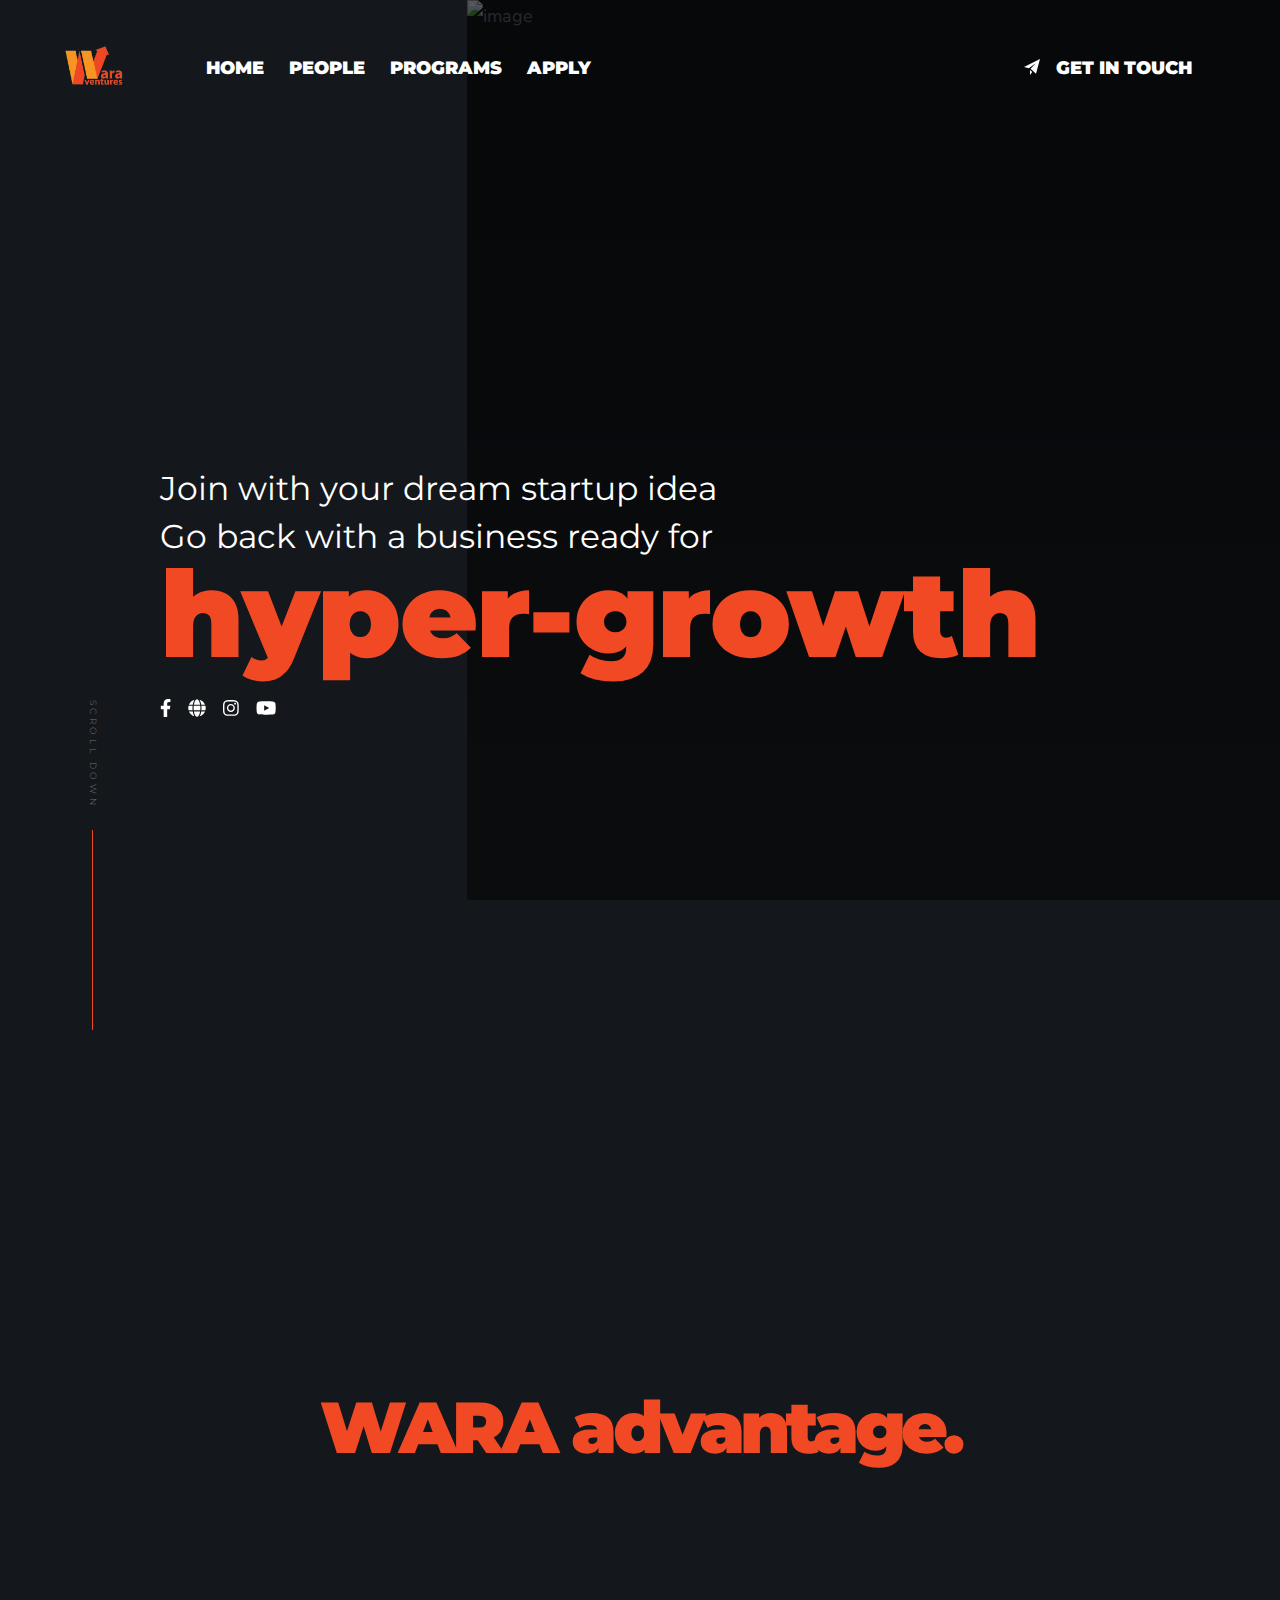
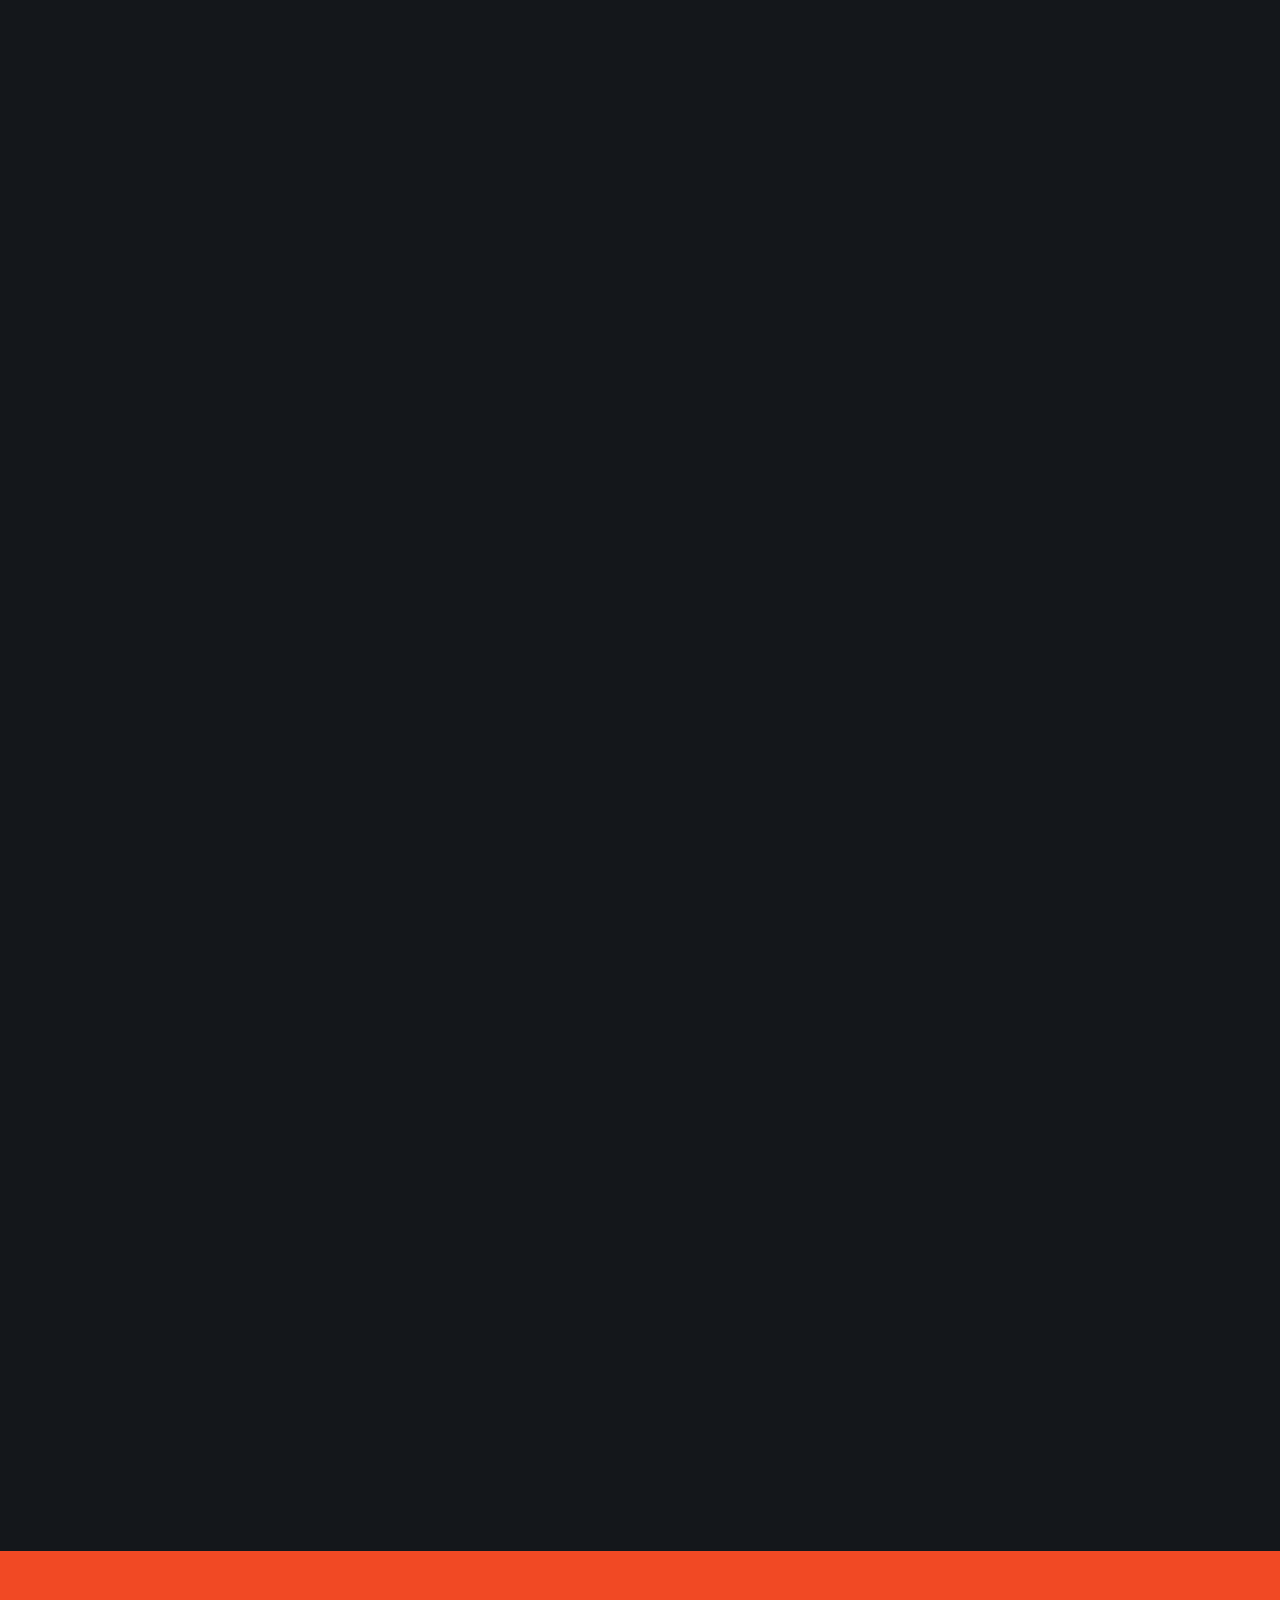
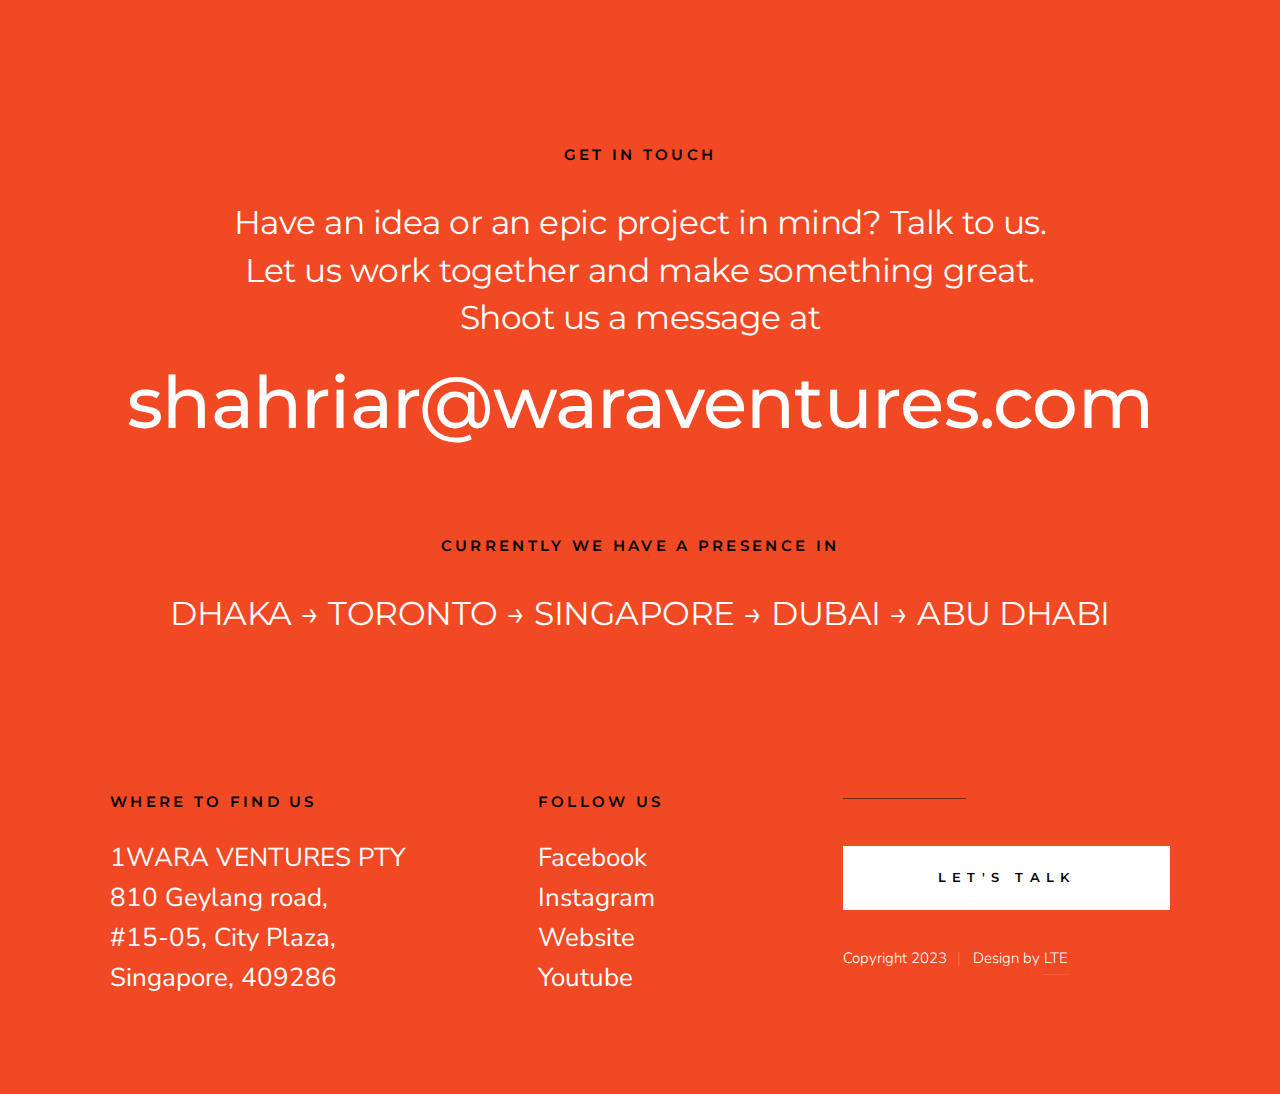
==== commit e4321d76: "Add files via upload" ====
--- a/index.html
+++ b/index.html
@@ -1366,7 +1366,7 @@
 
 
 
-                      <div class="column item item-process button" cursor="link" data-aos="fade-up">
+                      <div class="column item item-process button wara_advanture_paragraph" cursor="link" data-aos="fade-up">
                          
                         <p data-aos="fade-left" data-aos-duration="2000">
                            We are a scalability-focused startup incubator that ignites explosive growth in your revenue
--- a/css/styles.css
+++ b/css/styles.css
@@ -4282,6 +4282,9 @@
     .s-about{
         padding-top: 60px !important; 
     }
+    .wara_advanture_paragraph{
+        padding-top: 60px !important; 
+    }
 }
 
 @media screen and (max-width: 400px) {
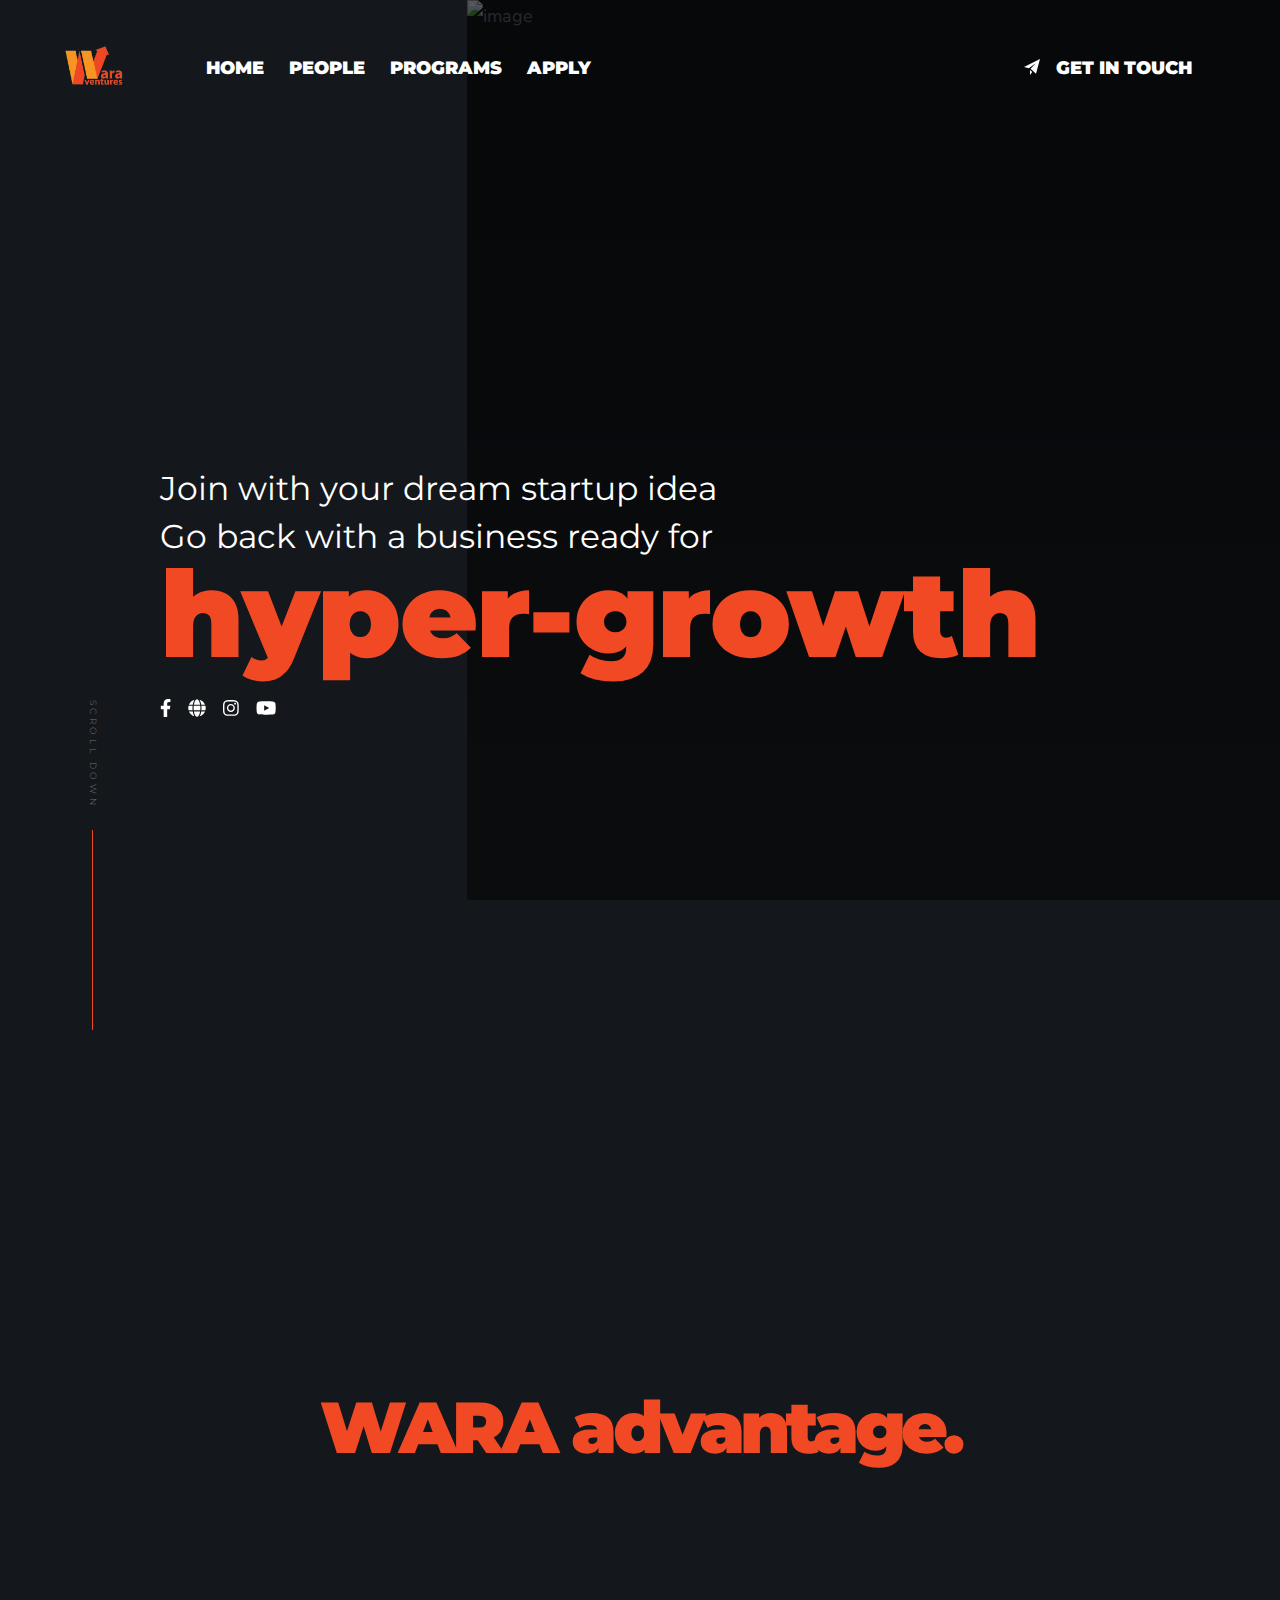
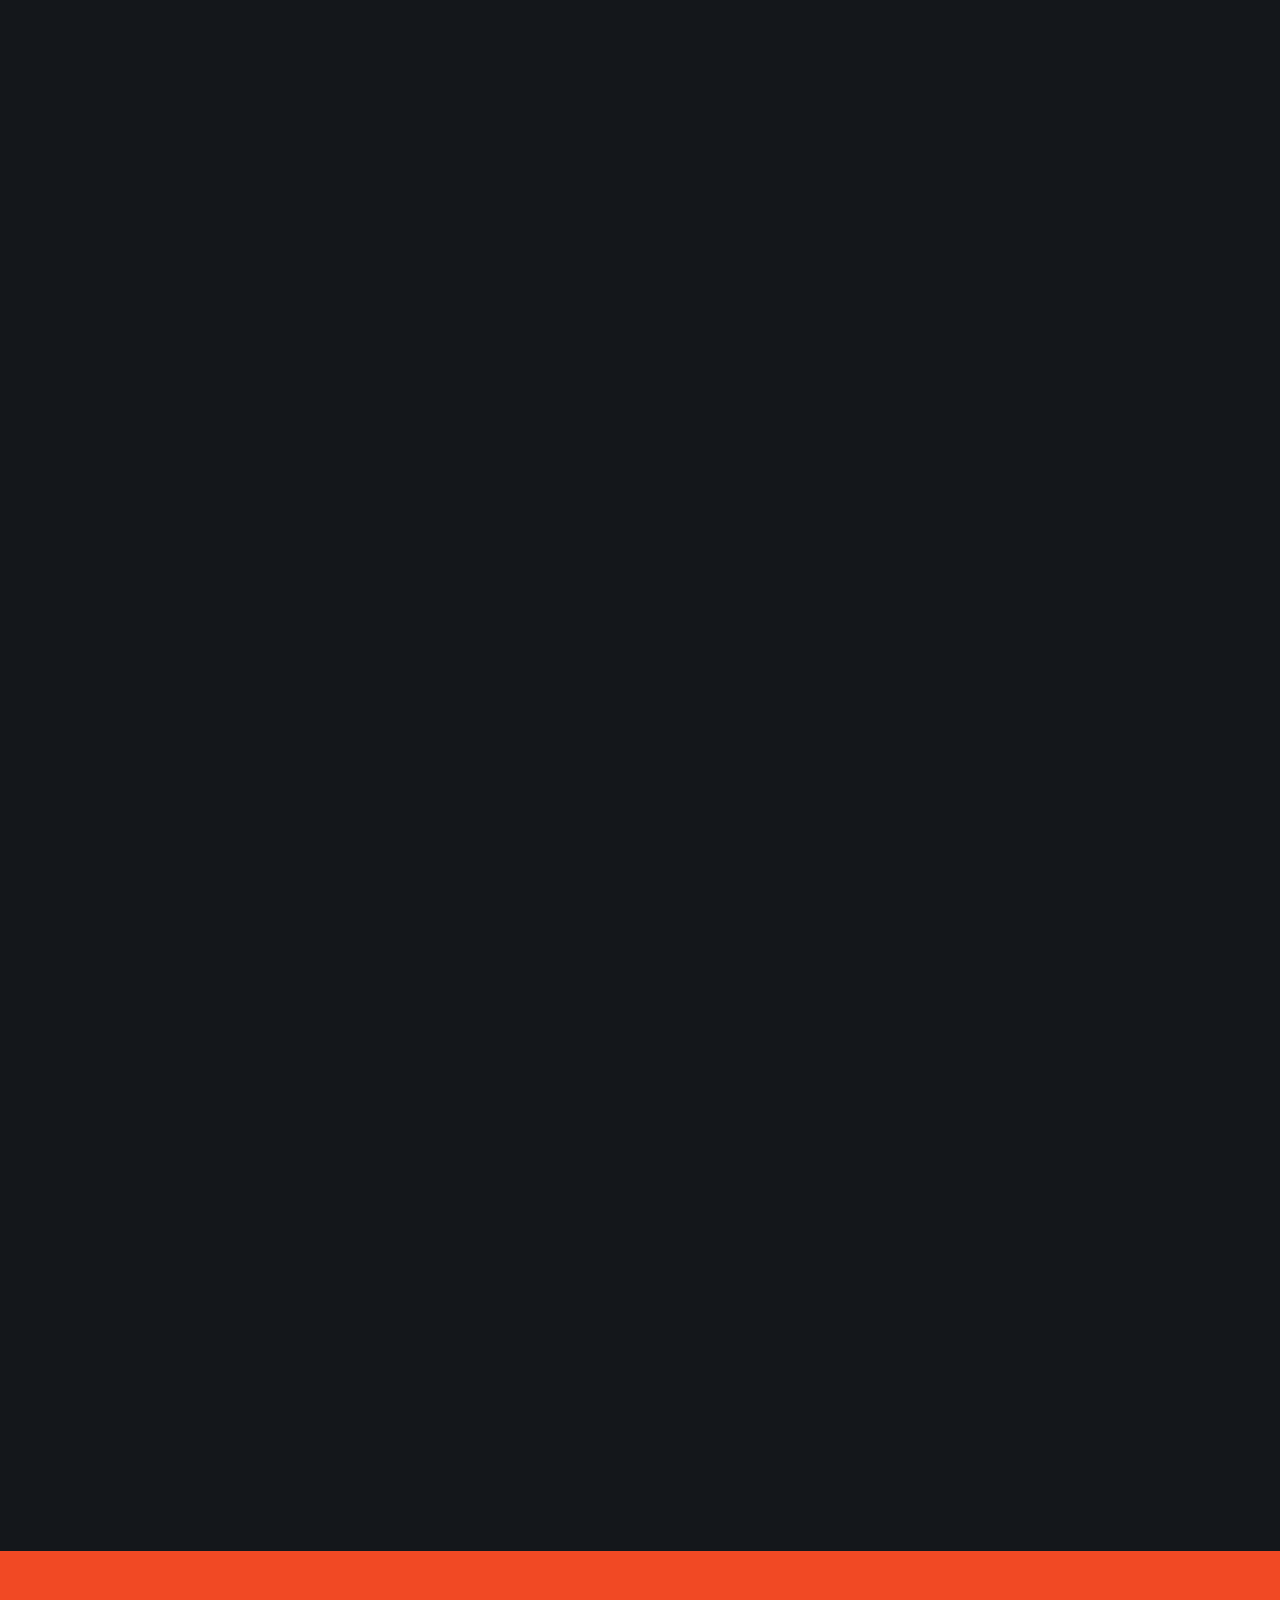
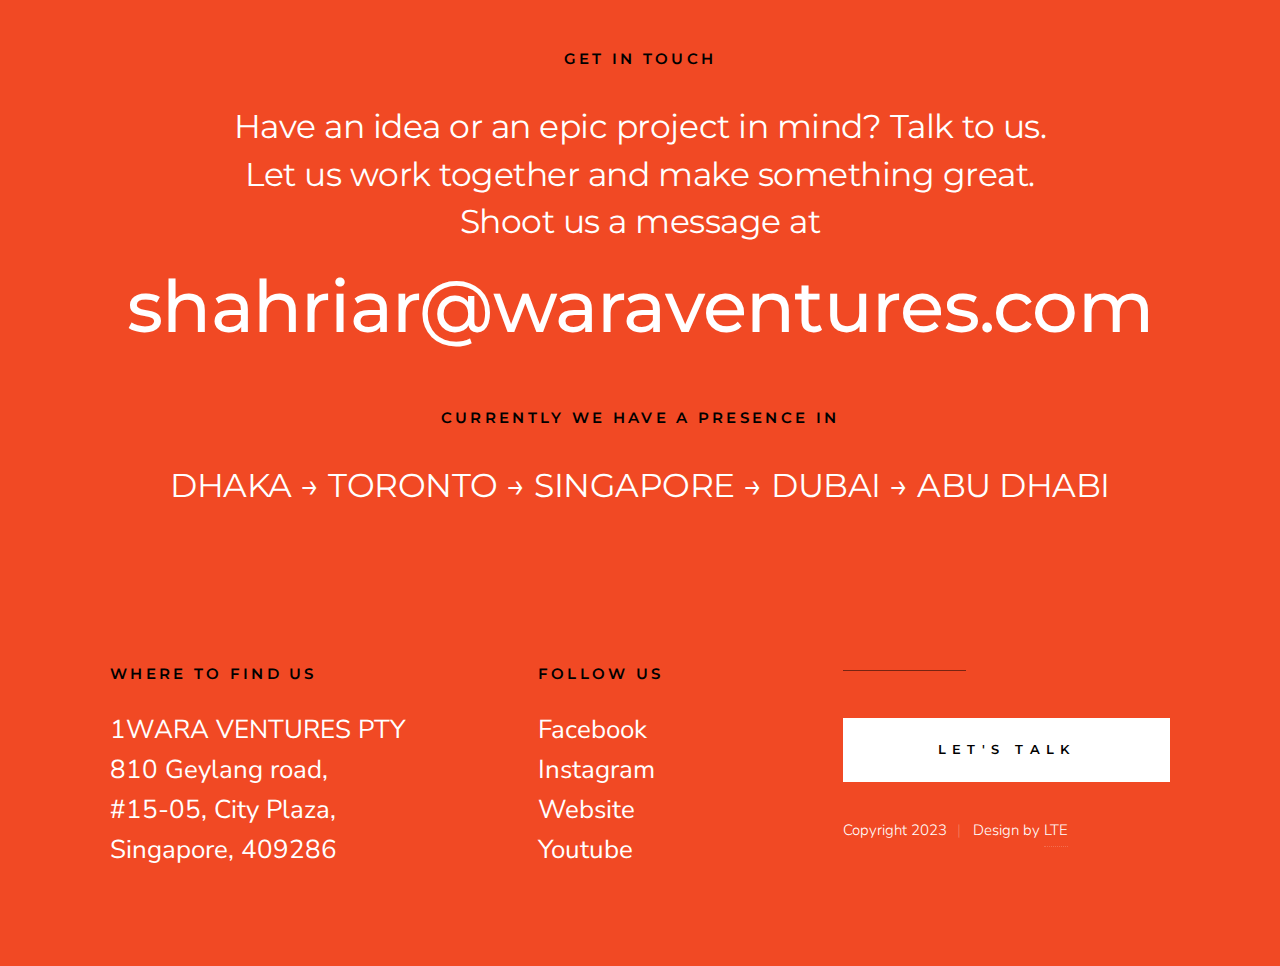
==== commit 6e8ab7d9: "Add files via upload" ====
--- a/index.html
+++ b/index.html
@@ -1763,7 +1763,7 @@
                     </div>
                 </div>
 
-<br><br>
+<br> 
                 <div class="row  s-contact__top h-text-center ">
                   <div class="column">
                       <h3 class="h6"> Currently we have a presence in</h3>
--- a/css/styles.css
+++ b/css/styles.css
@@ -4885,7 +4885,7 @@
  * ------------------------------------------------------------------- */
 .s-contact {
     background-color: var(--color-1);
-    padding-top: calc(6 * var(--space));
+    padding-top: calc(3 * var(--space));
     padding-bottom: var(--vspace-2);
 }
 
@@ -4977,7 +4977,7 @@
     }
 
     .s-contact__top{
-        margin-top: -50px;
+        margin-top: -30px;
     }
 }
 
@@ -4993,10 +4993,8 @@
 
 @media screen and (max-width: 400px) {
     .s-contact {
-        padding-top: var(--vspace-4);
-    }
-
- 
+        /* padding-top: var(--vspace-4); */
+    }
 }
 
 
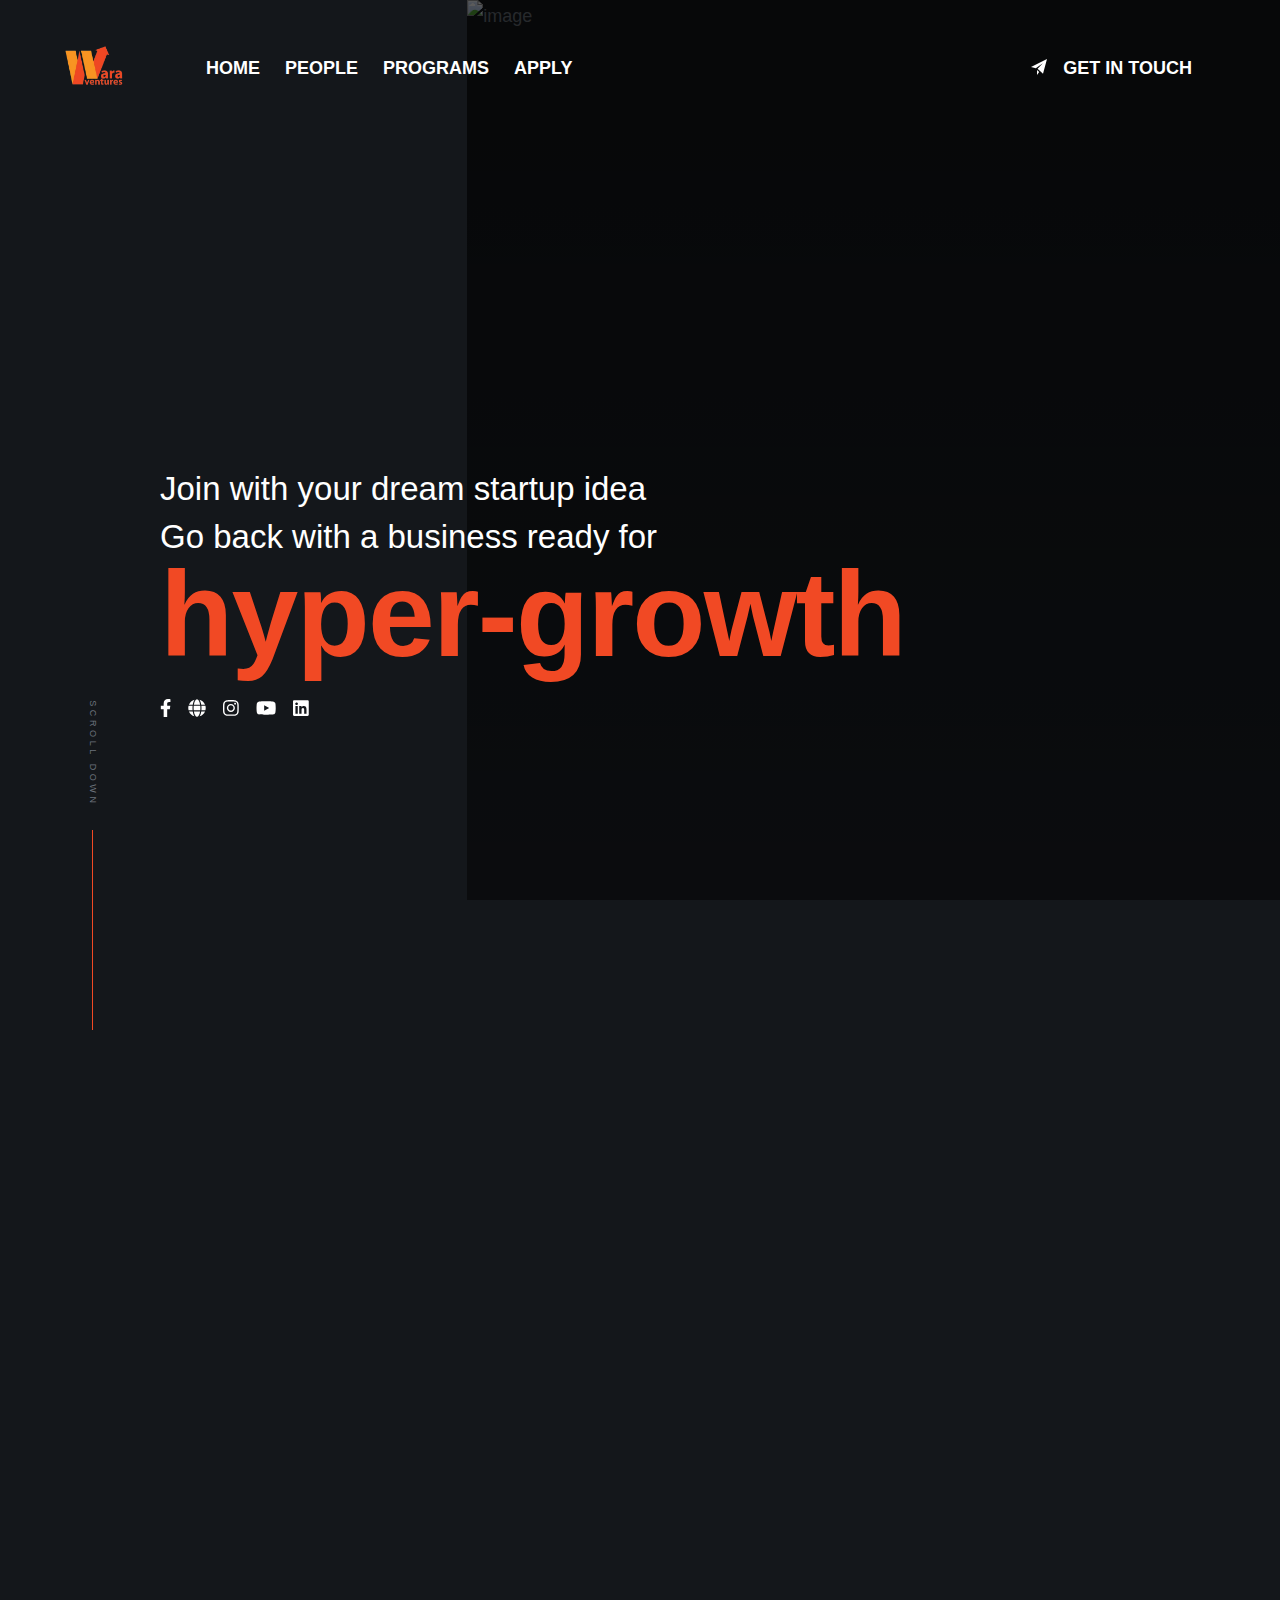
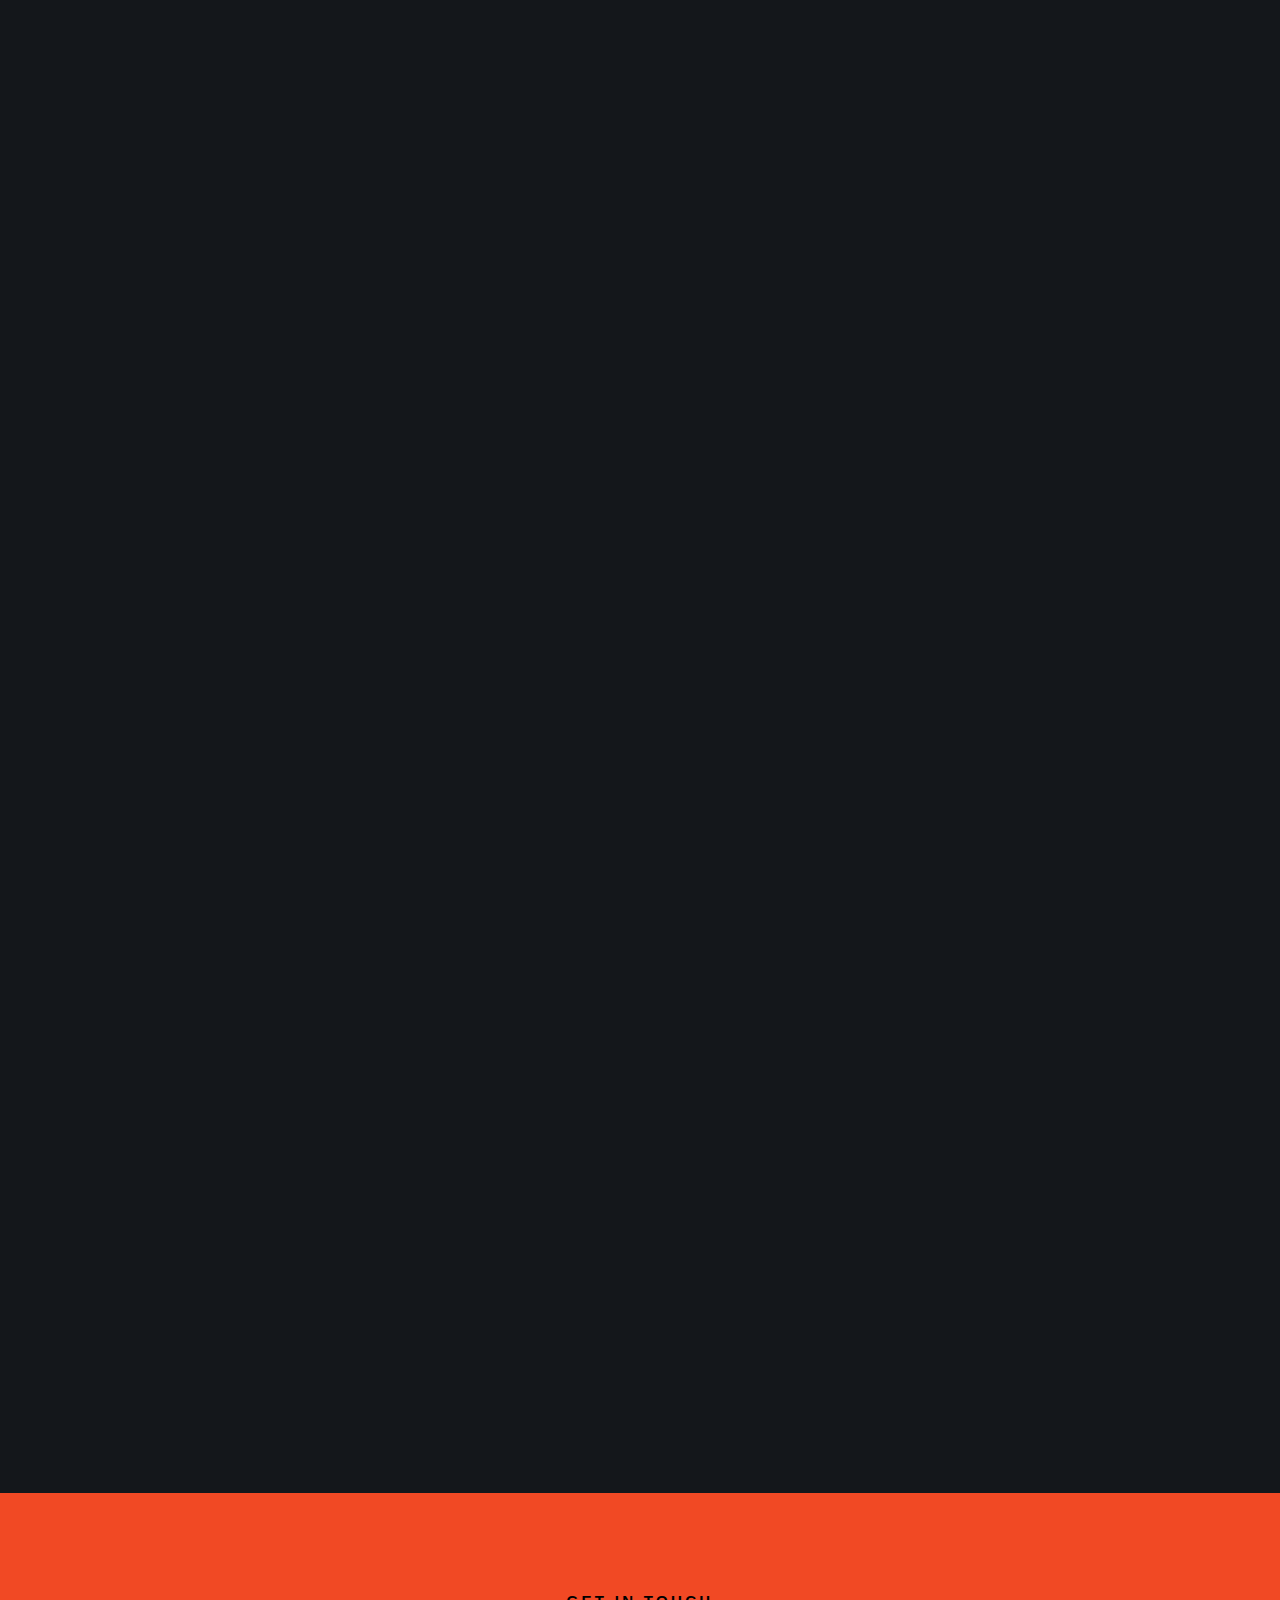
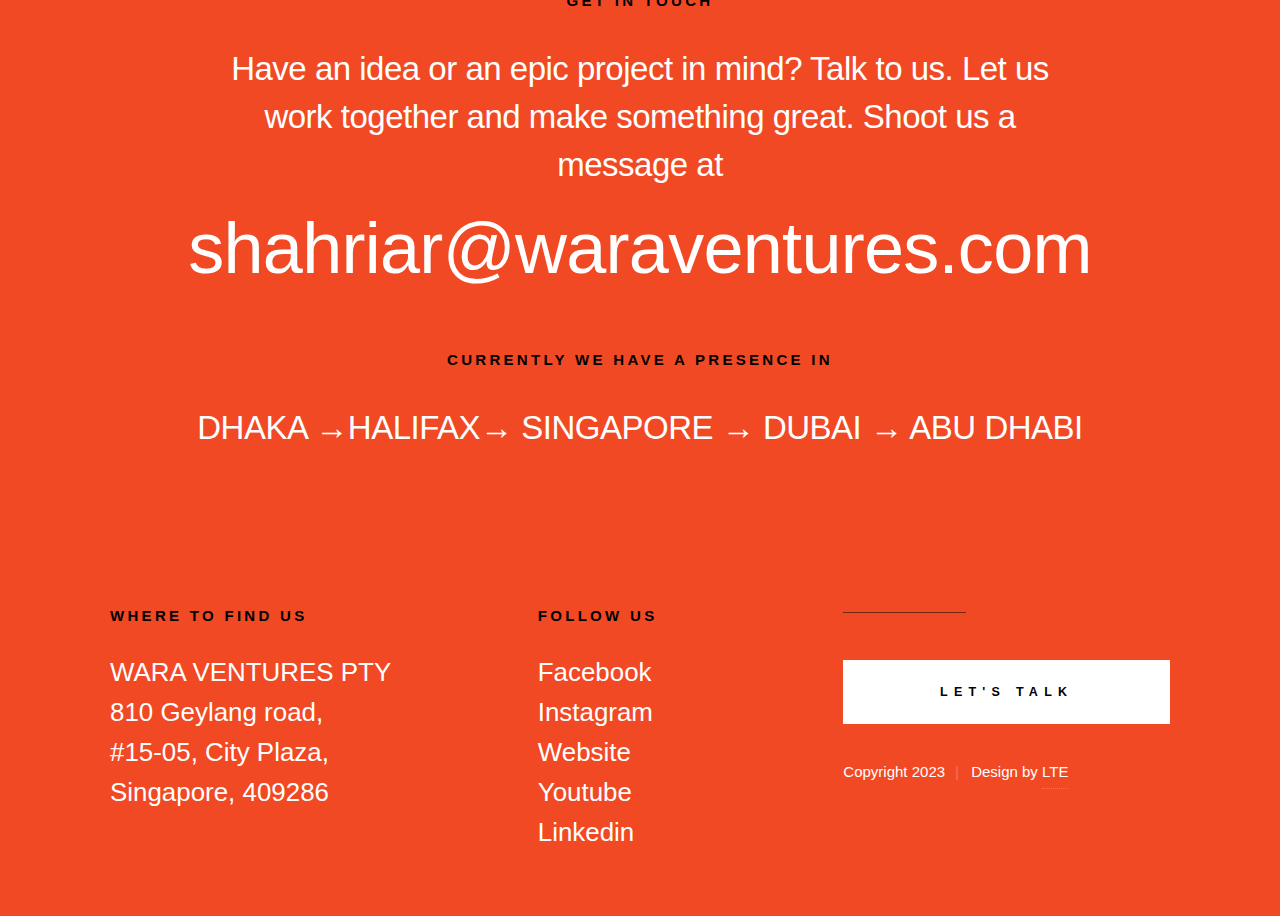
==== commit bdc9369c: "Add files via upload" ====
--- a/index.html
+++ b/index.html
@@ -1266,6 +1266,7 @@
                                   <a href=" https://shahriaramin.net/"><i class="fa fa-globe    animate__animated animate__fadeInUp  " aria-hidden="true"></i></a>
                                   <a href="https://www.instagram.com/shahriars.uncommon.sense/"><i class="fab fa-instagram    animate__animated animate__fadeInUp  " aria-hidden="true"></i></a>
                                   <a href="https://www.youtube.com/channel/UCNzhU3emFzoZzQgG5_3dT3A/videos"><i class="fab fa-youtube   animate__animated animate__fadeInBottomRight  " aria-hidden="true"></i></a>
+                                  <a href="https://www.linkedin.com/in/shahriaramin21"><i class="fab fa-linkedin   animate__animated animate__fadeInBottomRight  " aria-hidden="true"></i></a>
                               </div>
                           </footer>
                        
@@ -1370,7 +1371,7 @@
                          
                         <p data-aos="fade-left" data-aos-duration="2000">
                            We are a scalability-focused startup incubator that ignites explosive growth in your revenue
-                      base through our
+                      base through our  WARA advantage.
                         </p>
                     </div>
 
@@ -1380,7 +1381,7 @@
                   </div>
               </div>  
       
-              <div class="row h-text-center">
+              <!-- <div class="row h-text-center">
                 <div class="column">
                   <p class="s-contact__email button  wara_advantage" style="  
                   font-weight: 900;
@@ -1398,7 +1399,7 @@
                   WARA advantage.
                   </p>
               </div>
-              </div>
+              </div> -->
  
 
         
@@ -1416,7 +1417,7 @@
                         data-aos-duration="2000"></div>
                     </div> -->
                 </div>
-        <br><br><br>
+       
         
                 <div class="row narrower s-clients__top h-text-center">
                     <div class="column">
@@ -1441,7 +1442,7 @@
                     </div>
                 </div>  
         
-                <div class="row block-large-1-3 block-tab-full s-about__process item-list" style="margin-top: 30px;">
+                <div class="row block-large-1-3 block-large-1-2 block-tab-full s-about__process item-list" style="margin-top: 30px;">
                     <div class="column item item-process button" cursor="link" data-aos="fade-up">
                         <h3 class="item-title "  data-aos="fade-right"
                         data-aos-duration="1000">Unapologetically Founder-First</h3>
@@ -1769,7 +1770,7 @@
                       <h3 class="h6"> Currently we have a presence in</h3>
                       
                       <h1 class="display-1 s-hero__content-about">
-                        DHAKA <span>&#8594;</span> TORONTO <span>&#8594;</span> SINGAPORE <span>&#8594;</span> DUBAI <span>&#8594;</span> ABU DHABI
+                        DHAKA <span>&#8594;</span>HALIFAX<span>&#8594;</span> SINGAPORE <span>&#8594;</span> DUBAI <span>&#8594;</span> ABU DHABI
                       </h1>
                   </div>
               </div> 
@@ -1792,7 +1793,7 @@
                             <h4 class="h6">Where to Find Us</h4>
             
                             <p>
-                            1WARA VENTURES PTY <br>
+                            WARA VENTURES PTY <br>
                             810 Geylang road, <br>
                             #15-05, City Plaza,<br>
                             Singapore, 409286 <br>
@@ -1811,6 +1812,7 @@
                                     <li><a href="https://shahriaramin.net/">Website</a></li>
 
                                     <li><a href="https://www.youtube.com/channel/UCNzhU3emFzoZzQgG5_3dT3A/videos">Youtube</a></li>
+                                    <li><a href="https://www.linkedin.com/in/shahriaramin21">Linkedin</a></li>
                                 </ul>
                             </div>
                         </div>
--- a/css/styles.css
+++ b/css/styles.css
@@ -87,11 +87,10 @@
 /* ------------------------------------------------------------------- 
  * ## fonts
  * ------------------------------------------------------------------- */
-
-@import url("https://fonts.googleapis.com/css?family=Montserrat:300,300i,400,400i,500,500i,600,600i,700,700i|Nunito+Sans:300,300i,400,400i,600,600i,700,700i&display=swap");
+ 
 
 :root {
-    --font-1: "Nunito Sans", sans-serif;
+    --font-1: "Montserrat", sans-serif;
     --font-2: "Montserrat", sans-serif;
 
     /* monospace
@@ -2971,6 +2970,8 @@
     line-height: var(--vspace-1_25);
     margin-top: 0;
     margin-bottom: var(--vspace-0_5);
+ 
+
 }
 
 
@@ -3515,14 +3516,14 @@
         transform: translateY(0.3rem);
     }
 
-    .thumbnail{
+    /* .thumbnail{
         background-repeat: no-repeat;
         background-position: center;
         background-size:contain;
         height: 110vh;
         width: 150vh;
     
-    }
+    } */
     
 }
 
@@ -3556,22 +3557,19 @@
 .thumbnail{
     background-repeat: no-repeat;
     background-position: center;
-    background-size: contain;
-    height: 110vh;
-    width: 150vh;
-
-}
-
-
-
-@media screen and (max-width: 600px) {
+    background-size: cover;
+    object-fit: cover;
+    height: 100vh;
+    
+}
+
+
+
+@media screen and (max-width: 1500px) {
  
     .thumbnail{
-        background-repeat: no-repeat;
-        background-position: center;
-    
-        height: 100vh;
- 
+       
+        object-fit: cover;
        
     
     }
@@ -4968,9 +4966,7 @@
         margin-top: -30px;
       
     }
-    .what_wara_advantage{
-        margin-top: -30px;
-    }
+ 
 
     .index_bannaerdown_section{
         padding-top: 30px;
